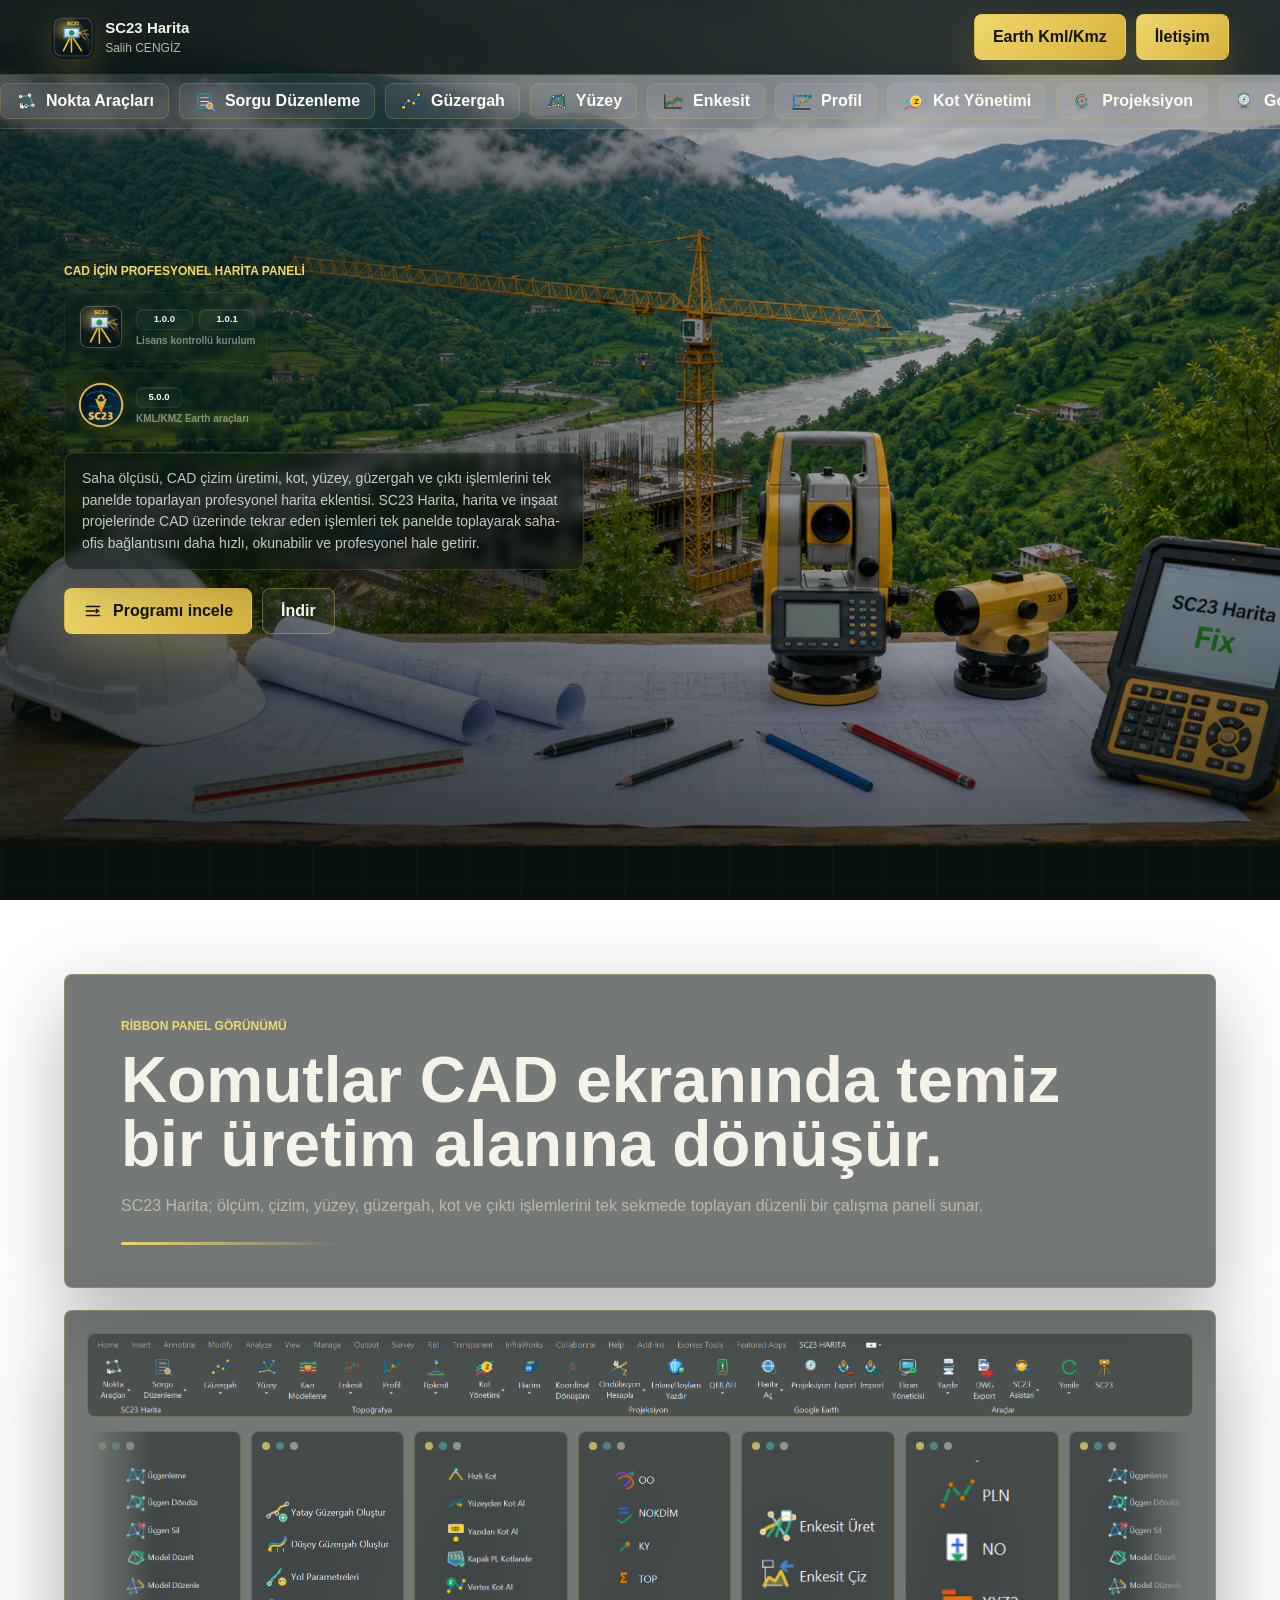
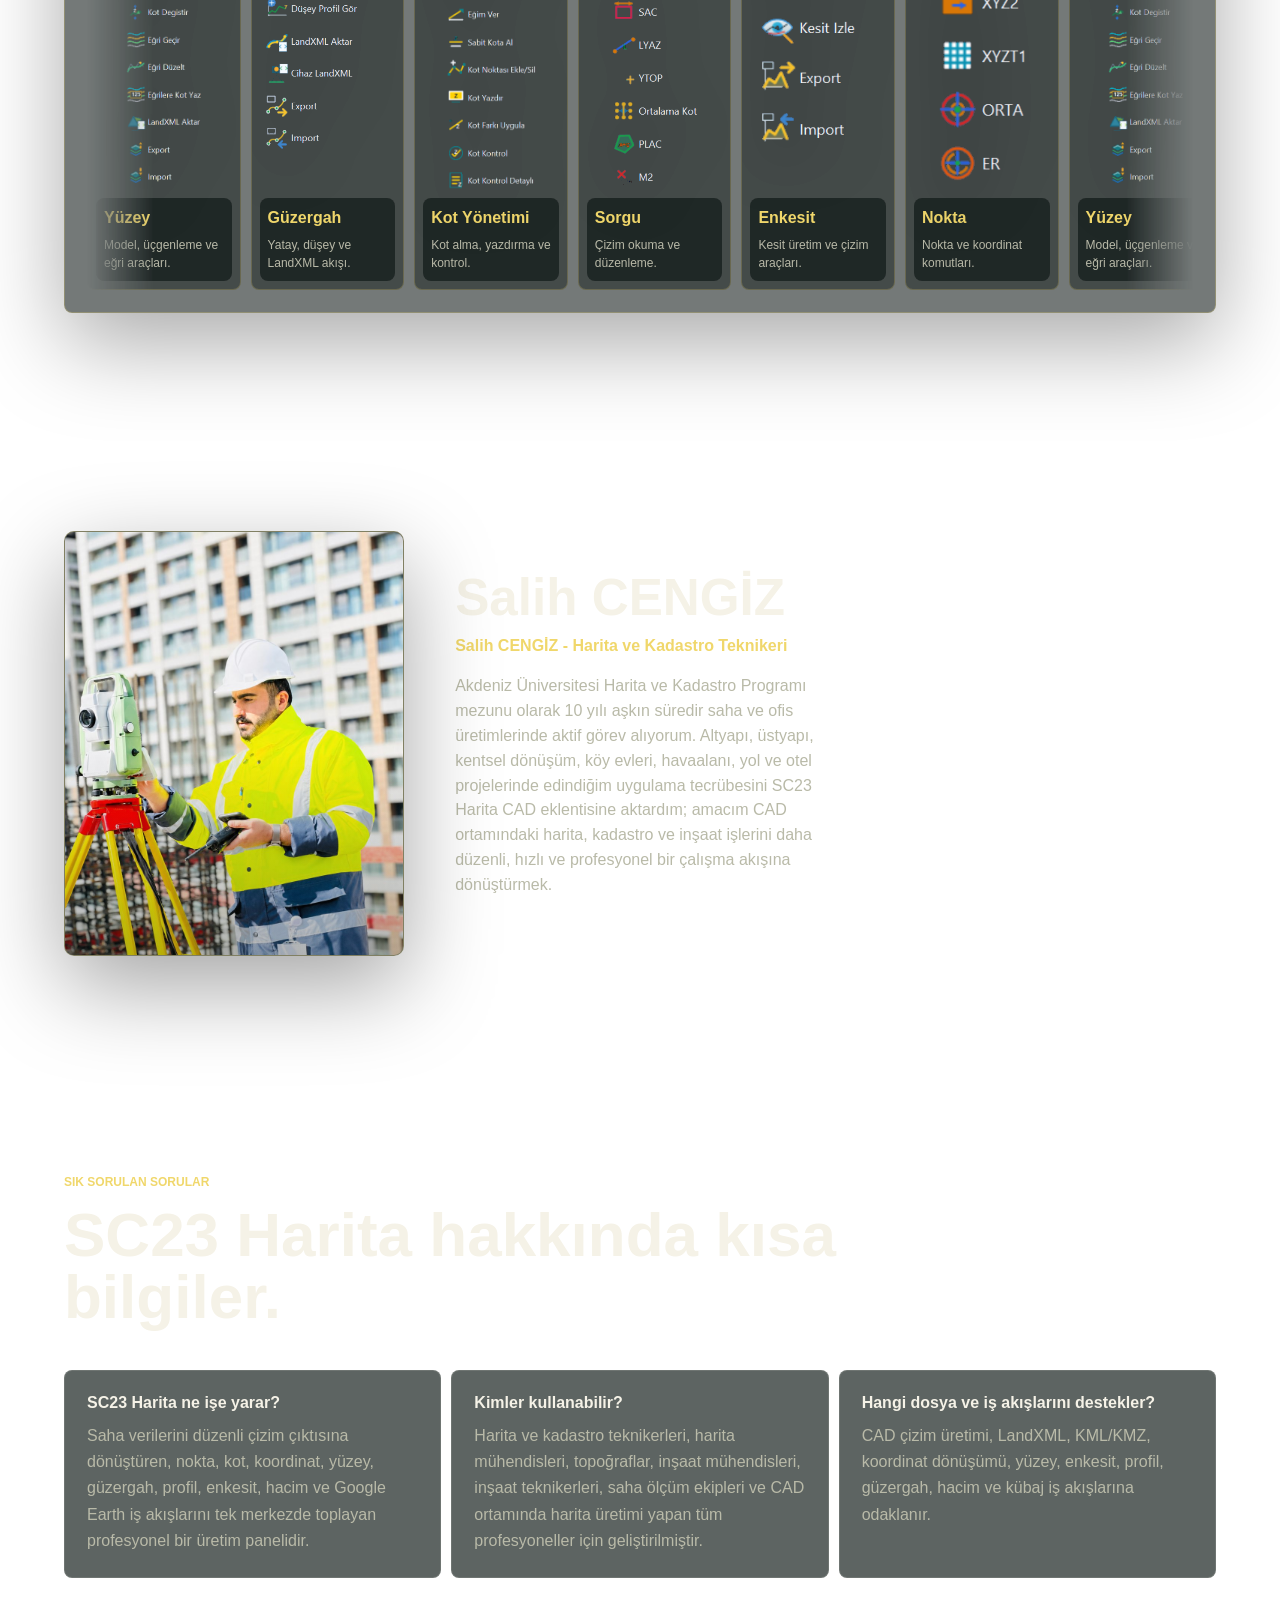
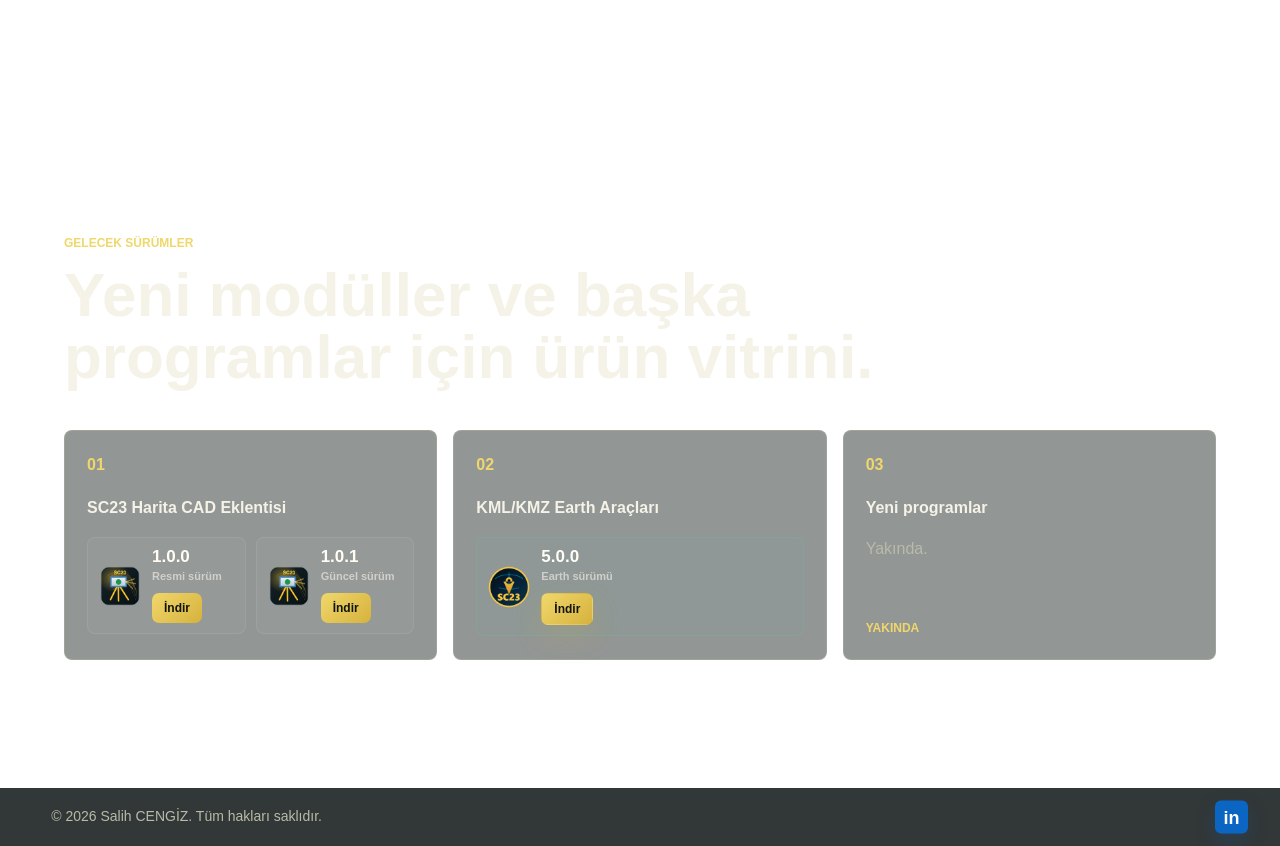
==== index.html @ f149121d "Add files via upload" ====
﻿<!doctype html>
<html lang="tr">
  <head>
    <meta charset="utf-8">
    <meta name="viewport" content="width=device-width, initial-scale=1">
    <title>SC23 Harita CAD Eklentisi | Salih CENGİZ</title>
    <meta name="description" content="SC23 Harita, Salih CENGİZ tarafından geliştirilen AutoCAD ve CAD harita eklentisidir. Harita, kadastro, topoğrafya, enkesit, yüzey, güzergah, kot, koordinat, hacim ve Google Earth işlemlerini tek ribbon panelde toplar.">
    <meta name="keywords" content="SC23 Harita, Harita SC23, SC23 CAD eklenti, SC23 Harita CAD eklentisi, Salih CENGİZ, Salih Cengiz, Salih, Cengiz, SC23, Harita, CAD, Eklenti, CAD eklenti, harita eklenti, AutoCAD harita eklentisi, AutoCAD eklenti, AutoCAD Lisp, AutoCAD harita programı, CAD harita programı, CAD harita yazılımı, harita programı, harita yazılımı, topoğrafya programı, topoğrafya yazılımı, kadastro programı, inşaat harita programı, saha ölçüm programı, ölçüm programı, koordinat programı, koordinat dönüşümü, nokta atma, nokta yükleme, kot alma, kot yönetimi, yüzey oluşturma, üçgenleme, güzergah çizimi, profil çizimi, enkesit çizimi, hacim hesabı, kübaj hesabı, LandXML, KML, KMZ, Google Earth, Civil 3D, Netcad, ribbon panel, CAD ribbon, Salih Cengiz Harita, Salih CENGİZ SC23, sc23harita, sc23harita.com, harita kadastro">
    <meta name="author" content="Salih CENGİZ">
    <meta name="robots" content="index, follow, max-image-preview:large">
    <link rel="canonical" href="https://sc23harita.com/">
    <meta property="og:type" content="website">
    <meta property="og:locale" content="tr_TR">
    <meta property="og:title" content="SC23 Harita CAD Eklentisi | Salih CENGİZ">
    <meta property="og:description" content="Salih CENGİZ tarafından geliştirilen SC23 Harita; AutoCAD ve CAD üzerinde harita, kadastro, topoğrafya, enkesit, yüzey, güzergah, kot, koordinat, hacim ve Google Earth işlemleri için ribbon eklentisidir.">
    <meta property="og:url" content="https://sc23harita.com/">
    <meta property="og:image" content="https://sc23harita.com/assets/sc23-whatsapp-preview.jpg?v=20260521-1">
    <meta property="og:image:secure_url" content="https://sc23harita.com/assets/sc23-whatsapp-preview.jpg?v=20260521-1">
    <meta property="og:image:type" content="image/jpeg">
    <meta property="og:image:width" content="1200">
    <meta property="og:image:height" content="630">
    <meta property="og:image:alt" content="SC23 Harita AutoCAD harita ve kadastro eklentisi">
    <meta name="twitter:card" content="summary_large_image">
    <meta name="twitter:title" content="SC23 Harita CAD Eklentisi | Salih CENGİZ">
    <meta name="twitter:description" content="SC23 Harita; Salih CENGİZ tarafından geliştirilen AutoCAD ve CAD harita eklentisidir. Harita, kadastro, topoğrafya, enkesit, yüzey ve Google Earth iş akışlarını tek panelde toplar.">
    <meta name="twitter:image" content="https://sc23harita.com/assets/sc23-whatsapp-preview.jpg?v=20260521-1">
    <meta name="theme-color" content="#d6b23d">
    <meta name="apple-mobile-web-app-title" content="SC23 Harita">
    <meta name="application-name" content="SC23 Harita">
    <meta name="apple-mobile-web-app-capable" content="yes">
    <meta name="apple-mobile-web-app-status-bar-style" content="black-translucent">
    <link rel="icon" href="assets/favicon.ico?v=20260520-2">
    <link rel="icon" type="image/png" sizes="192x192" href="assets/icon-192.png?v=20260520-2">
    <link rel="apple-touch-icon" sizes="180x180" href="assets/apple-touch-icon.png?v=20260520-2">
    <script>
      (() => {
        const icon192 = "assets/icon-192.png?v=20260520-2";
        const icon512 = "assets/icon-512.png?v=20260520-2";
        const manifest = {
          name: "SC23 Harita | Salih CENGİZ",
          short_name: "SC23 Harita",
          description: "SC23 Harita CAD eklentisi resmi tanitim sitesi.",
          start_url: "./",
          scope: "./",
          display: "standalone",
          background_color: "#071110",
          theme_color: "#d6b23d",
          icons: [
            { src: icon192, sizes: "192x192", type: "image/png", purpose: "any maskable" },
            { src: icon512, sizes: "512x512", type: "image/png", purpose: "any maskable" }
          ]
        };
        const link = document.createElement("link");
        link.rel = "manifest";
        link.href = URL.createObjectURL(new Blob([JSON.stringify(manifest)], { type: "application/manifest+json" }));
        document.head.appendChild(link);
      })();
    </script>
    <script type="application/ld+json">
      {
        "@context": "https://schema.org",
        "@type": "WebSite",
        "name": "SC23 Harita",
        "alternateName": ["Harita SC23", "SC23 CAD Eklenti", "SC23 Harita CAD Eklentisi", "Salih CENGİZ Harita", "Salih", "Cengiz", "SC23", "Harita", "CAD", "Eklenti", "CAD Eklenti"],
        "url": "https://sc23harita.com/",
        "inLanguage": "tr-TR",
        "publisher": {
          "@type": "Person",
          "name": "Salih CENGİZ",
          "url": "https://sc23harita.com/#salih",
          "sameAs": "http://www.linkedin.com/in/salih-cengiz-762316198"
        },
        "about": "AutoCAD ve CAD için harita, kadastro, topoğrafya, inşaat ölçüm, nokta, kot, yüzey, güzergah, profil, enkesit, hacim, kübaj, LandXML, KML, KMZ ve Google Earth iş akışlarına odaklanan SC23 Harita CAD eklentisi.",
        "image": [
          {
            "@type": "ImageObject",
            "url": "https://sc23harita.com/assets/hero-mountain-sc23-clean.png",
            "name": "SC23 Harita CAD eklentisi hero görseli",
            "caption": "SC23 Harita, AutoCAD ve CAD için harita, topoğrafya ve saha ölçüm eklentisi.",
            "keywords": "SC23 Harita, Harita SC23, SC23 CAD eklenti, SC23 Harita CAD eklentisi, Salih CENGİZ, Salih Cengiz, Salih, Cengiz, SC23, Harita, CAD, Eklenti, CAD eklenti, AutoCAD harita eklentisi, AutoCAD eklenti, AutoCAD Lisp, harita programı, CAD harita programı, CAD harita yazılımı, topoğrafya yazılımı, kadastro programı, saha ölçüm programı, harita kadastro, nokta yükleme, kot yönetimi, yüzey oluşturma, güzergah çizimi, profil çizimi, enkesit çizimi, hacim hesabı, kübaj hesabı, LandXML, KML, KMZ, Google Earth, Civil 3D, Netcad, SC23 Harita geliştiricisi, Harita ve Kadastro Teknikeri, Salih Cengiz Harita, Salih CENGİZ SC23, sc23harita.com"
          },
          {
            "@type": "ImageObject",
            "url": "https://sc23harita.com/assets/profile-slide-1.jpg",
            "name": "Salih CENGİZ Harita ve Kadastro Teknikeri",
            "caption": "Salih CENGİZ, SC23 Harita CAD eklentisinin geliştiricisi.",
            "keywords": "SC23 Harita, Harita SC23, SC23 CAD eklenti, SC23 Harita CAD eklentisi, Salih CENGİZ, Salih Cengiz, Salih, Cengiz, SC23, Harita, CAD, Eklenti, CAD eklenti, AutoCAD harita eklentisi, AutoCAD eklenti, AutoCAD Lisp, harita programı, CAD harita programı, CAD harita yazılımı, topoğrafya yazılımı, kadastro programı, saha ölçüm programı, harita kadastro, nokta yükleme, kot yönetimi, yüzey oluşturma, güzergah çizimi, profil çizimi, enkesit çizimi, hacim hesabı, kübaj hesabı, LandXML, KML, KMZ, Google Earth, Civil 3D, Netcad, SC23 Harita geliştiricisi, Harita ve Kadastro Teknikeri, Salih Cengiz Harita, Salih CENGİZ SC23, sc23harita.com"
          },
          {
            "@type": "ImageObject",
            "url": "https://sc23harita.com/assets/sc23-whatsapp-preview.jpg",
            "name": "SC23 Harita sosyal medya paylaşım görseli",
            "caption": "SC23 Harita CAD eklentisi resmi tanıtım ve paylaşım görseli.",
            "keywords": "SC23 Harita, Harita SC23, SC23 CAD eklenti, SC23 Harita CAD eklentisi, Salih CENGİZ, Salih Cengiz, Salih, Cengiz, SC23, Harita, CAD, Eklenti, CAD eklenti, AutoCAD harita eklentisi, AutoCAD eklenti, AutoCAD Lisp, harita programı, CAD harita programı, CAD harita yazılımı, topoğrafya yazılımı, kadastro programı, saha ölçüm programı, harita kadastro, nokta yükleme, kot yönetimi, yüzey oluşturma, güzergah çizimi, profil çizimi, enkesit çizimi, hacim hesabı, kübaj hesabı, LandXML, KML, KMZ, Google Earth, Civil 3D, Netcad, SC23 Harita geliştiricisi, Harita ve Kadastro Teknikeri, Salih Cengiz Harita, Salih CENGİZ SC23, sc23harita.com"
          }
        ]
      }
    </script>
    <script type="application/ld+json">
      {
        "@context": "https://schema.org",
        "@type": "SoftwareApplication",
        "name": "SC23 Harita",
        "alternateName": ["SC23 Harita CAD Eklentisi", "Harita SC23", "SC23 CAD Eklenti", "AutoCAD Harita Eklentisi", "Salih CENGİZ Harita", "Salih", "Cengiz", "SC23", "Harita", "CAD", "Eklenti", "CAD Eklenti"],
        "applicationCategory": "EngineeringApplication",
        "applicationSubCategory": "CAD harita ve kadastro eklentisi",
        "operatingSystem": "Windows",
        "url": "https://sc23harita.com/",
        "downloadUrl": "https://llarwagbefhnrpnmrvfu.supabase.co/storage/v1/object/public/sc23-downloads/SC23_Harita_1.0.1.rar?download=SC23_Harita_1.0.1.rar",
        "softwareVersion": "1.0.1",
        "inLanguage": "tr-TR",
        "publisher": {
          "@type": "Person",
          "name": "Salih CENGİZ"
        },
        "author": {
          "@type": "Person",
          "name": "Salih CENGİZ",
          "jobTitle": "Harita ve Kadastro Teknikeri",
          "email": "Salihcengiz23@yandex.com",
          "url": "https://sc23harita.com/#salih",
          "image": "https://sc23harita.com/assets/profile-slide-1.jpg?v=20260521-profile",
          "sameAs": [
            "http://www.linkedin.com/in/salih-cengiz-762316198"
          ]
        },
        "offers": {
          "@type": "Offer",
          "availability": "https://schema.org/InStock",
          "url": "https://sc23harita.com/"
        },
        "description": "SC23 Harita, Salih CENGİZ tarafından geliştirilen AutoCAD ve CAD harita eklentisidir. Harita, kadastro, topoğrafya, enkesit, yüzey, güzergah, kot, koordinat, hacim, kübaj ve Google Earth işlemleri için Windows ribbon paneli sunar.",
        "featureList": [
          "Nokta ve koordinat araçları",
          "Kot yönetimi ve yüzeyden kot alma",
          "Yüzey oluşturma ve üçgenleme",
          "Güzergah, profil ve enkesit işlemleri",
          "Hacim ve kübaj hesaplama",
          "Google Earth KML/KMZ import ve export"
        ],
        "keywords": "SC23 Harita, Harita SC23, SC23 CAD eklenti, SC23 Harita CAD eklentisi, Salih CENGİZ, Salih Cengiz, Salih, Cengiz, SC23, Harita, CAD, Eklenti, CAD eklenti, AutoCAD harita eklentisi, AutoCAD eklenti, AutoCAD Lisp, harita programı, CAD harita programı, CAD harita yazılımı, topoğrafya yazılımı, kadastro programı, saha ölçüm programı, harita kadastro, nokta yükleme, kot yönetimi, yüzey oluşturma, güzergah çizimi, profil çizimi, enkesit çizimi, hacim hesabı, kübaj hesabı, LandXML, KML, KMZ, Google Earth, Civil 3D, Netcad, SC23 Harita geliştiricisi, Harita ve Kadastro Teknikeri, Salih Cengiz Harita, Salih CENGİZ SC23, sc23harita.com"
      }
    </script>
    <script type="application/ld+json">
      {
        "@context": "https://schema.org",
        "@type": "Person",
        "name": "Salih CENGİZ",
        "alternateName": ["Salih Cengiz", "Salih CENGİZ Harita", "Salih", "Cengiz", "Salih SC23", "Cengiz Harita"],
        "jobTitle": "Harita ve Kadastro Teknikeri",
        "url": "https://sc23harita.com/#salih",
        "image": "https://sc23harita.com/assets/profile-slide-1.jpg?v=20260521-profile",
        "email": "Salihcengiz23@yandex.com",
        "knowsAbout": ["Salih", "Cengiz", "SC23", "Harita", "CAD", "Eklenti", "CAD eklenti", "AutoCAD eklenti", "AutoCAD Lisp", "Harita ve Kadastro", "AutoCAD", "CAD harita üretimi", "Topoğrafya", "Kadastro", "İnşaat harita", "Saha ölçüm", "Nokta atma", "Nokta yükleme", "Kot alma", "Kot yönetimi", "Koordinat dönüşümü", "Yüzey oluşturma", "Üçgenleme", "Güzergah çizimi", "Profil çizimi", "Enkesit çizimi", "Hacim hesabı", "Kübaj hesabı", "LandXML", "KML", "KMZ", "Google Earth", "Civil 3D", "Netcad", "Ribbon panel"],
        "worksFor": {
          "@type": "Organization",
          "name": "SC23 Harita",
          "url": "https://sc23harita.com/"
        },
        "sameAs": [
          "http://www.linkedin.com/in/salih-cengiz-762316198"
        ]
      }
    </script>
    <script type="application/ld+json">
      {
        "@context": "https://schema.org",
        "@type": "FAQPage",
        "mainEntity": [
          {
            "@type": "Question",
            "name": "SC23 Harita ne işe yarar?",
            "acceptedAnswer": {
              "@type": "Answer",
              "text": "SC23 Harita; saha verilerini düzenli çizim çıktısına dönüştüren, nokta, kot, koordinat, yüzey, güzergah, profil, enkesit, hacim ve Google Earth iş akışlarını tek merkezde toplayan profesyonel bir üretim panelidir."
            }
          },
          {
            "@type": "Question",
            "name": "SC23 Harita kimler için uygundur?",
            "acceptedAnswer": {
              "@type": "Answer",
              "text": "Harita ve kadastro teknikerleri, harita mühendisleri, topoğraflar, inşaat mühendisleri, inşaat teknikerleri, saha ölçüm ekipleri ve CAD ortamında harita üretimi yapan tüm profesyoneller için geliştirilmiştir."
            }
          },
          {
            "@type": "Question",
            "name": "SC23 Harita hangi işlemleri destekler?",
            "acceptedAnswer": {
              "@type": "Answer",
              "text": "Nokta araçları, kot yönetimi, yüzey oluşturma, üçgenleme, güzergah, profil, enkesit, hacim, kübaj, koordinat dönüşümü ve Google Earth KML/KMZ import-export iş akışlarını destekler."
            }
          }
        ]
      }
    </script>
    <link rel="stylesheet" href="styles.css">
  </head>
  <body>
    <header class="site-header" aria-label="Ana gezinme">
      <a class="brand" href="#anasayfa" aria-label="SC23 Harita anasayfa">
        <img src="assets/sc23-icon.png" alt="SC23 Harita logosu - Salih CENGİZ SC23 CAD eklenti" title="SC23 Harita logosu - Salih CENGİZ">
        <span>
          <strong>SC23 Harita</strong>
          <small>Salih CENGİZ</small>
        </span>
      </a>
      <nav class="nav-actions" aria-label="Hızlı bağlantılar">
        <a class="nav-action" href="https://www.google.com/maps/d/edit?mid=1uUrxIA5HSea8VkD-RVaClRV453t70ls&usp=sharing" target="_blank" rel="noopener noreferrer">Earth Kml/Kmz</a>
        <a class="nav-action" href="mailto:Salihcengiz23@yandex.com">İletişim</a>
      </nav>
    </header>

    <main id="anasayfa">
      <section class="ticker-section" aria-label="SC23 komutlari">
        <div class="ticker-track">
          <div class="ticker-row" data-ticker>
            <span><img src="assets/icons/SC23_POINT_TOOLS.png" alt="">Nokta Araçları</span>
            <span><img src="assets/icons/SC23_QUERY_EDIT.png" alt="">Sorgu Düzenleme</span>
            <span><img src="assets/icons/TOPOGRAFYA_GUZERGAH_CLEAN.png" alt="">Güzergah</span>
            <span><img src="assets/icons/TOPOGRAFYA_YUZEY_CLEAN.png" alt="">Yüzey</span>
            <span><img src="assets/icons/TOPOGRAFYA_ENKESIT_CLEAN.png" alt="">Enkesit</span>
            <span><img src="assets/icons/TOPOGRAFYA_PROFIL.png" alt="">Profil</span>
            <span><img src="assets/icons/TOPOGRAFYA_KOT_YONETIMI.png" alt="">Kot Yönetimi</span>
            <span><img src="assets/icons/DONUSUM.png" alt="">Projeksiyon</span>
            <span><img src="assets/icons/GLOBE.png" alt="">Google Earth</span>
            <span><img src="assets/icons/SCREEN_MANAGER.png" alt="">Araçlar</span>
          </div>
        </div>
      </section>

      <section class="hero-section hero-premium-stage" aria-labelledby="hero-title">
        <figure class="hero-photo hero-profile-gallery hero-background-gallery" aria-label="SC23 Harita dağ ve şantiye hero görseli">
          <img class="hero-slide active" src="assets/hero-mountain-sc23-clean.png?v=20260521-clean" alt="SC23 Harita CAD eklentisi hero görseli - Harita SC23, CAD eklenti, AutoCAD harita eklentisi, topoğrafya, saha ölçüm, Google Earth" title="SC23 Harita CAD eklentisi - Harita SC23 CAD eklenti">
        </figure>

        <div class="hero-content hero-immersive-content">
          <div class="hero-copy hero-premium-copy hero-brand-block">
            <p class="eyebrow">CAD için profesyonel harita paneli</p>
            <div class="hero-product-window-stack" id="hero-title">
              <div class="hero-title-stack hero-product-card">
                <img src="assets/sc23-icon.png" alt="SC23 Harita uygulama ikonu - Salih CENGİZ CAD eklenti" title="SC23 Harita uygulama ikonu">
                <div class="hero-product-copy">
                  <h1>SC23 Harita</h1>
                  <span class="release-pill">1.0.0</span>
                  <span class="release-pill">1.0.1</span>
                  <small>Lisans kontrollü kurulum</small>
                </div>
              </div>
              <div class="hero-title-stack hero-product-card hero-earth-card">
                <img src="assets/sc23-earth-icon.ico?v=20260623-1" alt="SC23 Harita Earth uygulama ikonu" title="SC23 Harita Earth uygulama ikonu">
                <div class="hero-product-copy">
                  <h1>SC23 Harita Earth</h1>
                  <span class="release-pill">5.0.0</span>
                  <small>KML/KMZ Earth araçları</small>
                </div>
              </div>
            </div>
            <p class="lead">
              Saha ölçüsü, CAD çizim üretimi, kot, yüzey, güzergah ve çıktı işlemlerini tek panelde toparlayan profesyonel harita eklentisi. SC23 Harita, harita ve inşaat projelerinde CAD üzerinde tekrar eden işlemleri tek panelde toplayarak saha-ofis bağlantısını daha hızlı, okunabilir ve profesyonel hale getirir.
            </p>
            <div class="hero-actions">
              <a class="primary-button" href="#komutlar">
                <span class="button-icon" aria-hidden="true">
                  <svg viewBox="0 0 24 24"><path d="M4 6.5h16M4 12h10M4 17.5h16"/><path d="m16 10 3 2-3 2z"/></svg>
                </span>
                Programı incele
              </a>
              <a class="secondary-button" href="#surumler">İndir</a>
            </div>
          </div>
        </div>
      </section>

      <section id="komutlar" class="section menu-preview-section" aria-label="SC23 Harita menü görüntüleri">
        <div class="menu-showcase-shell">
          <div class="menu-showcase-copy glass-copy-panel">
            <p class="eyebrow">Ribbon panel görünümü</p>
            <h2>Komutlar CAD ekranında temiz bir üretim alanına dönüşür.</h2>
            <p>SC23 Harita; ölçüm, çizim, yüzey, güzergah, kot ve çıktı işlemlerini tek sekmede toplayan düzenli bir çalışma paneli sunar.</p>
          </div>

          <div class="menu-glass-stage">
                      <figure class="menu-ribbon-frame">
            <img src="assets/sc23-ust-ribbon-205759-cutout.png?v=20260521-cutout" alt="SC23 Harita CAD ribbon paneli - AutoCAD eklenti, harita programı, topoğrafya yazılımı" title="SC23 Harita CAD ribbon paneli" loading="lazy">
          </figure>
<div class="menu-glass-marquee" aria-label="SC23 Harita açılır menü yakın planları">
              <div class="menu-glass-track">
<article class="menu-glass-card hero-card">
                <div class="menu-window-bar"><span></span><span></span><span></span></div>
                <img src="assets/sc23-menu-surface-cutout.png?v=20260521-1" alt="Yüzey menüsü" loading="lazy">
                <div class="menu-card-copy"><strong>Yüzey</strong><span>Model, üçgenleme ve eğri araçları.</span></div>
              </article>
<article class="menu-glass-card">
                <div class="menu-window-bar"><span></span><span></span><span></span></div>
                <img src="assets/sc23-menu-alignment-cutout.png?v=20260521-1" alt="Güzergah menüsü" loading="lazy">
                <div class="menu-card-copy"><strong>Güzergah</strong><span>Yatay, düşey ve LandXML akışı.</span></div>
              </article>
<article class="menu-glass-card">
                <div class="menu-window-bar"><span></span><span></span><span></span></div>
                <img src="assets/sc23-menu-kot-cutout.png?v=20260521-1" alt="Kot yönetimi menüsü" loading="lazy">
                <div class="menu-card-copy"><strong>Kot Yönetimi</strong><span>Kot alma, yazdırma ve kontrol.</span></div>
              </article>
<article class="menu-glass-card slim-card">
                <div class="menu-window-bar"><span></span><span></span><span></span></div>
                <img src="assets/sc23-menu-query-cutout.png?v=20260521-1" alt="Sorgu düzenleme menüsü" loading="lazy">
                <div class="menu-card-copy"><strong>Sorgu</strong><span>Çizim okuma ve düzenleme.</span></div>
              </article>
<article class="menu-glass-card slim-card">
                <div class="menu-window-bar"><span></span><span></span><span></span></div>
                <img src="assets/sc23-menu-section-cutout.png?v=20260521-1" alt="Enkesit menüsü" loading="lazy">
                <div class="menu-card-copy"><strong>Enkesit</strong><span>Kesit üretim ve çizim araçları.</span></div>
              </article>
<article class="menu-glass-card slim-card">
                <div class="menu-window-bar"><span></span><span></span><span></span></div>
                <img src="assets/sc23-menu-point-cutout.png?v=20260521-1" alt="Nokta araçları menüsü" loading="lazy">
                <div class="menu-card-copy"><strong>Nokta</strong><span>Nokta ve koordinat komutları.</span></div>
              </article>
<article class="menu-glass-card hero-card">
                <div class="menu-window-bar"><span></span><span></span><span></span></div>
                <img src="assets/sc23-menu-surface-cutout.png?v=20260521-1" alt="Yüzey menüsü" loading="lazy">
                <div class="menu-card-copy"><strong>Yüzey</strong><span>Model, üçgenleme ve eğri araçları.</span></div>
              </article>
<article class="menu-glass-card">
                <div class="menu-window-bar"><span></span><span></span><span></span></div>
                <img src="assets/sc23-menu-alignment-cutout.png?v=20260521-1" alt="Güzergah menüsü" loading="lazy">
                <div class="menu-card-copy"><strong>Güzergah</strong><span>Yatay, düşey ve LandXML akışı.</span></div>
              </article>
<article class="menu-glass-card">
                <div class="menu-window-bar"><span></span><span></span><span></span></div>
                <img src="assets/sc23-menu-kot-cutout.png?v=20260521-1" alt="Kot yönetimi menüsü" loading="lazy">
                <div class="menu-card-copy"><strong>Kot Yönetimi</strong><span>Kot alma, yazdırma ve kontrol.</span></div>
              </article>
<article class="menu-glass-card slim-card">
                <div class="menu-window-bar"><span></span><span></span><span></span></div>
                <img src="assets/sc23-menu-query-cutout.png?v=20260521-1" alt="Sorgu düzenleme menüsü" loading="lazy">
                <div class="menu-card-copy"><strong>Sorgu</strong><span>Çizim okuma ve düzenleme.</span></div>
              </article>
<article class="menu-glass-card slim-card">
                <div class="menu-window-bar"><span></span><span></span><span></span></div>
                <img src="assets/sc23-menu-section-cutout.png?v=20260521-1" alt="Enkesit menüsü" loading="lazy">
                <div class="menu-card-copy"><strong>Enkesit</strong><span>Kesit üretim ve çizim araçları.</span></div>
              </article>
<article class="menu-glass-card slim-card">
                <div class="menu-window-bar"><span></span><span></span><span></span></div>
                <img src="assets/sc23-menu-point-cutout.png?v=20260521-1" alt="Nokta araçları menüsü" loading="lazy">
                <div class="menu-card-copy"><strong>Nokta</strong><span>Nokta ve koordinat komutları.</span></div>
              </article>
              </div>
            </div>
          </div>
        </div>
      </section>
      <section id="salih" class="section profile-section profile-return-section">
        <figure class="profile-photo-window" aria-label="Salih CENGİZ saha ve profil fotoğrafları">
          <img class="profile-slide active" src="assets/profile-slide-1.jpg?v=20260521-profile" alt="Salih CENGİZ Harita ve Kadastro Teknikeri - SC23 Harita geliştiricisi" title="Salih CENGİZ - SC23 Harita geliştiricisi">
          <img class="profile-slide" src="assets/profile-slide-2.jpeg?v=20260521-profile" alt="Salih CENGİZ inşaat sahasında harita, kadastro, topoğrafya ve saha ölçüm çalışması" title="Salih CENGİZ harita kadastro saha ölçümü">
        </figure>
        <div class="profile-copy">
          <h2><a href="salih-cengiz.html">Salih CENGİZ</a></h2>
          <p class="profile-title">Salih CENGİZ - Harita ve Kadastro Teknikeri</p>
          <p>
            Akdeniz Üniversitesi Harita ve Kadastro Programı mezunu olarak 10 yılı aşkın süredir saha ve ofis üretimlerinde aktif görev alıyorum. Altyapı, üstyapı, kentsel dönüşüm, köy evleri, havaalanı, yol ve otel projelerinde edindiğim uygulama tecrübesini SC23 Harita CAD eklentisine aktardım; amacım CAD ortamındaki harita, kadastro ve inşaat işlerini daha düzenli, hızlı ve profesyonel bir çalışma akışına dönüştürmek.
          </p>
        </div>
        <div class="profile-stats" aria-label="Özet bilgiler">
          <div><strong>SC23</strong><span>Harita yazılım markası</span></div>
          <div><strong>1.0.0</strong><span>Resmi sürüm</span></div>
          <div><strong>CAD</strong><span>Ribbon panel uyumu</span></div>
        </div>
      </section>

      <section class="section faq-section" aria-label="SC23 Harita sık sorulan sorular">
        <div class="section-heading compact">
          <p class="eyebrow">Sık sorulan sorular</p>
          <h2>SC23 Harita hakkında kısa bilgiler.</h2>
        </div>
        <div class="faq-grid">
          <article>
            <h3>SC23 Harita ne işe yarar?</h3>
            <p>Saha verilerini düzenli çizim çıktısına dönüştüren, nokta, kot, koordinat, yüzey, güzergah, profil, enkesit, hacim ve Google Earth iş akışlarını tek merkezde toplayan profesyonel bir üretim panelidir.</p>
          </article>
          <article>
            <h3>Kimler kullanabilir?</h3>
            <p>Harita ve kadastro teknikerleri, harita mühendisleri, topoğraflar, inşaat mühendisleri, inşaat teknikerleri, saha ölçüm ekipleri ve CAD ortamında harita üretimi yapan tüm profesyoneller için geliştirilmiştir.</p>
          </article>
          <article>
            <h3>Hangi dosya ve iş akışlarını destekler?</h3>
            <p>CAD çizim üretimi, LandXML, KML/KMZ, koordinat dönüşümü, yüzey, enkesit, profil, güzergah, hacim ve kübaj iş akışlarına odaklanır.</p>
          </article>
        </div>
      </section>
<section id="surumler" class="section roadmap-section">
        <div class="section-heading compact">
          <p class="eyebrow">Gelecek sürümler</p>
          <h2>Yeni modüller ve başka programlar için ürün vitrini.</h2>
        </div>
        <div class="roadmap">
          <article class="roadmap-card release-card active">
            <span class="roadmap-index">01</span>
            <strong>SC23 Harita CAD Eklentisi</strong>
            <div class="release-options two-up">
              <div class="release-option">
                <img src="assets/sc23-icon.png" alt="SC23 Harita 1.0.0 ikonu">
                <div>
                  <b>1.0.0</b>
                  <small>Resmi sürüm</small>
                  <a class="release-download" href="https://llarwagbefhnrpnmrvfu.supabase.co/storage/v1/object/public/sc23-downloads/SC23_Harita_1.0.0.rar?download=SC23_Harita_1.0.0.rar">İndir</a>
                </div>
              </div>
              <div class="release-option">
                <img src="assets/sc23-icon.png" alt="SC23 Harita 1.0.1 ikonu">
                <div>
                  <b>1.0.1</b>
                  <small>Güncel sürüm</small>
                  <a class="release-download" href="https://llarwagbefhnrpnmrvfu.supabase.co/storage/v1/object/public/sc23-downloads/SC23_Harita_1.0.1.rar?download=SC23_Harita_1.0.1.rar">İndir</a>
                </div>
              </div>
            </div>
          </article>
          <article class="roadmap-card release-card active earth-release-card">
            <span class="roadmap-index">02</span>
            <strong>KML/KMZ Earth Araçları</strong>
            <div class="release-options">
              <div class="release-option">
                <img src="assets/sc23-earth-icon.ico?v=20260623-1" alt="SC23 Harita Earth 5.0.0 ikonu">
                <div>
                  <b>5.0.0</b>
                  <small>Earth sürümü</small>
                  <a class="release-download" href="https://drive.google.com/file/d/1p7T5omyX6xkFho8-bq8R9VkIPQ9kzb7N/view?usp=sharing" target="_blank" rel="noopener noreferrer">İndir</a>
                </div>
              </div>
            </div>
          </article>
          <div class="roadmap-card upcoming-card"><span class="roadmap-index">03</span><strong>Yeni programlar</strong><p>Yakında.</p><em>Yakında</em></div>
        </div>      </section>

    </main>

    <footer class="site-footer">
      <span>© 2026 Salih CENGİZ. Tüm hakları saklıdır.</span>
      <a class="footer-linkedin" href="http://www.linkedin.com/in/salih-cengiz-762316198" target="_blank" rel="noopener noreferrer" aria-label="SC23 Harita LinkedIn profili - Salih CENGİZ" title="SC23 Harita LinkedIn profili - Salih CENGİZ">
        <span class="linkedin-mark" aria-hidden="true">in</span>
        <span class="sr-only">SC23 Harita LinkedIn profili - Salih CENGİZ</span>
      </a>
    </footer>

    <script src="script.js"></script>
    <script defer src="https://static.cloudflareinsights.com/beacon.min.js" data-cf-beacon='{"token":"6543356c17434ef98e47115e965a4972"}'></script>
  </body>
</html>
---- styles.css ----
:root {
  --ink: #071110;
  --panel: #101b18;
  --panel-2: #16231f;
  --line: rgba(231, 219, 172, 0.18);
  --text: #f5f2e7;
  --muted: #b9baa8;
  --gold: #d6b23d;
  --gold-2: #f0d76b;
  --moss: #6d7c43;
  --steel: #6fa6ad;
  --rust: #bc7049;
  --white: #fffdf4;
  --shadow: 0 28px 80px rgba(0, 0, 0, 0.36);
}

* {
  box-sizing: border-box;
}

html {
  scroll-behavior: smooth;
}

body {
  margin: 0;
  background:
    linear-gradient(rgba(7, 17, 16, 0.82), rgba(7, 17, 16, 0.9)),
    url("assets/hero-mountain-sc23-clean.png") center / cover fixed;
  color: var(--text);
  font-family: Arial, Helvetica, sans-serif;
  line-height: 1.55;
}

img,
svg {
  display: block;
}

a {
  color: inherit;
  text-decoration: none;
}

button {
  font: inherit;
}

.site-header {
  position: fixed;
  z-index: 30;
  top: 0;
  left: 0;
  right: 0;
  display: flex;
  align-items: center;
  justify-content: space-between;
  gap: 18px;
  padding: 14px clamp(18px, 4vw, 54px);
  background: rgba(7, 17, 16, 0.78);
  border-bottom: 1px solid var(--line);
  backdrop-filter: blur(18px);
}

.brand {
  display: flex;
  align-items: center;
  gap: 10px;
  min-width: max-content;
}

.brand img {
  width: 44px;
  height: 44px;
  border-radius: 12px;
  box-shadow: 0 12px 34px rgba(214, 178, 61, 0.25);
}

.brand strong,
.brand small {
  display: block;
}

.brand strong {
  font-size: 15px;
  letter-spacing: 0;
}

.brand small {
  color: var(--muted);
  font-size: 12px;
}

.nav-actions {
  display: flex;
  align-items: center;
  justify-content: flex-end;
  gap: 10px;
  flex-wrap: wrap;
}

.nav-links {
  display: flex;
  align-items: center;
  justify-content: center;
  gap: clamp(14px, 2.6vw, 34px);
  color: rgba(245, 242, 231, 0.82);
  font-size: 12px;
}

.nav-links a {
  padding: 8px 0;
  border-bottom: 1px solid transparent;
}

.nav-links a:hover {
  color: var(--white);
  border-color: var(--gold);
}

.header-contact {
  position: relative;
}

.contact-toggle {
  cursor: pointer;
}

.contact-popover {
  position: absolute;
  top: calc(100% + 12px);
  right: 0;
  width: min(320px, calc(100vw - 32px));
  padding: 16px;
  border: 1px solid rgba(240, 215, 107, 0.24);
  border-radius: 8px;
  background: rgba(10, 21, 18, 0.88);
  box-shadow: var(--shadow);
  backdrop-filter: blur(18px);
}

.contact-popover strong,
.contact-popover a {
  display: block;
}

.contact-popover strong {
  margin-bottom: 10px;
  color: var(--gold-2);
}

.contact-popover a {
  padding: 8px;
  border: 1px solid rgba(245, 242, 231, 0.12);
  border-radius: 7px;
  color: var(--white);
  background: rgba(255, 255, 255, 0.06);
  font-weight: 700;
  overflow-wrap: anywhere;
}

.nav-action,
.primary-button,
.secondary-button {
  display: inline-flex;
  align-items: center;
  justify-content: center;
  gap: 10px;
  min-height: 46px;
  padding: 0 18px;
  border: 1px solid transparent;
  border-radius: 8px;
  font-weight: 700;
  white-space: nowrap;
}

.nav-action,
.primary-button {
  color: #11150f;
  background: linear-gradient(135deg, var(--gold-2), var(--gold));
  box-shadow: 0 18px 42px rgba(214, 178, 61, 0.24);
}

.secondary-button {
  color: var(--white);
  background: rgba(255, 255, 255, 0.08);
  border-color: rgba(255, 255, 255, 0.16);
}

.button-icon,
.feature-icon {
  display: inline-grid;
  place-items: center;
  flex: 0 0 auto;
}

.button-icon svg,
.feature-icon svg {
  width: 20px;
  height: 20px;
  fill: none;
  stroke: currentColor;
  stroke-width: 1.8;
  stroke-linecap: round;
  stroke-linejoin: round;
}

.hero-section {
  position: relative;
  min-height: 92vh;
  display: flex;
  align-items: end;
  overflow: hidden;
  padding: 132px clamp(18px, 5vw, 72px) 54px;
}

.hero-media,
.hero-overlay {
  position: absolute;
  inset: 0;
}

.hero-media img {
  width: 100%;
  height: 100%;
  object-fit: cover;
  filter: saturate(1.15) contrast(1.08);
  transform: scale(1.04);
}

.hero-overlay {
  background:
    linear-gradient(90deg, rgba(7, 17, 16, 0.92) 0%, rgba(7, 17, 16, 0.72) 42%, rgba(7, 17, 16, 0.18) 100%),
    linear-gradient(0deg, rgba(7, 17, 16, 1) 0%, rgba(7, 17, 16, 0.08) 42%);
}

.hero-content {
  position: relative;
  z-index: 2;
  width: min(1180px, 100%);
  display: grid;
  grid-template-columns: minmax(0, 1fr) 340px;
  gap: clamp(28px, 6vw, 72px);
  align-items: end;
}

.hero-copy {
  max-width: 980px;
}

.eyebrow {
  margin: 0 0 12px;
  color: var(--gold-2);
  font-size: 12px;
  font-weight: 800;
  letter-spacing: 0;
  text-transform: uppercase;
}

h1,
h2,
h3,
p {
  overflow-wrap: anywhere;
}

h1 {
  margin: 0;
  font-size: clamp(62px, 10vw, 132px);
  line-height: 0.9;
  letter-spacing: 0;
}

h2 {
  margin: 0;
  font-size: clamp(32px, 5vw, 62px);
  line-height: 1;
  letter-spacing: 0;
}

h3 {
  margin: 0;
  font-size: 21px;
  letter-spacing: 0;
}

.lead {
  max-width: 650px;
  margin: 22px 0 0;
  color: rgba(245, 242, 231, 0.84);
  font-size: clamp(18px, 2.2vw, 24px);
}

.hero-actions {
  display: flex;
  flex-wrap: wrap;
  gap: 10px;
  margin-top: 30px;
}

.hero-panel {
  padding: 22px;
  border: 1px solid var(--line);
  border-radius: 8px;
  background: rgba(16, 27, 24, 0.82);
  box-shadow: var(--shadow);
  backdrop-filter: blur(18px);
}

.hero-panel img {
  width: 76px;
  height: 76px;
  margin-bottom: 20px;
  border-radius: 18px;
}

.hero-panel span {
  display: block;
  color: var(--gold-2);
  font-size: 12px;
  font-weight: 800;
  text-transform: uppercase;
}

.hero-panel strong {
  display: block;
  margin-top: 6px;
  font-size: 23px;
  line-height: 1.08;
}

.hero-panel ul {
  display: grid;
  gap: 10px;
  margin: 20px 0 0;
  padding: 0;
  color: var(--muted);
  list-style: none;
}

.hero-panel li {
  display: flex;
  gap: 10px;
  align-items: center;
}

.hero-panel li::before {
  content: "";
  width: 8px;
  height: 8px;
  border-radius: 999px;
  background: var(--gold);
}

.ticker-section {
  position: relative;
  z-index: 5;
  margin-top: -1px;
  background: #0b1513;
  border-block: 1px solid var(--line);
  overflow: hidden;
}

.ticker-track {
  width: 100%;
  overflow: hidden;
}

.ticker-row {
  display: flex;
  width: max-content;
  gap: 10px;
  padding: 14px 0;
  animation: ticker 34s linear infinite;
}

.ticker-row span,
.command-chip {
  display: inline-flex;
  align-items: center;
  gap: 9px;
  min-height: 40px;
  border: 1px solid rgba(214, 178, 61, 0.24);
  border-radius: 8px;
  background: rgba(245, 242, 231, 0.06);
  color: var(--white);
}

.ticker-row span {
  padding: 0 16px;
  font-weight: 800;
}

@keyframes ticker {
  from {
    transform: translateX(0);
  }

  to {
    transform: translateX(-50%);
  }
}

.section {
  padding: clamp(72px, 10vw, 132px) clamp(18px, 5vw, 72px);
}

.section-heading {
  display: grid;
  grid-template-columns: minmax(0, 0.95fr) minmax(280px, 0.65fr);
  gap: clamp(24px, 6vw, 80px);
  align-items: end;
  max-width: 1180px;
  margin: 0 auto 42px;
}

.section-heading.compact {
  display: block;
  max-width: 820px;
  margin-left: 0;
}

.section-heading.feature-title {
  display: block;
  max-width: 1120px;
  margin-bottom: 46px;
  text-align: center;
}

.section-heading.feature-title h2 {
  max-width: 100%;
  margin: 0 auto;
  font-size: clamp(44px, 6.2vw, 86px);
}

.section-heading.feature-title p:not(.eyebrow) {
  max-width: 980px;
  margin: 22px auto 0;
}

.section-heading p:not(.eyebrow) {
  margin: 0;
  color: var(--muted);
  font-size: 16px;
}

.feature-grid {
  display: grid;
  grid-template-columns: repeat(3, minmax(0, 1fr));
  gap: 10px;
  max-width: 1340px;
  margin: 0 auto;
}

.feature-card {
  min-height: 310px;
  padding: 24px;
  border: 1px solid var(--line);
  border-radius: 8px;
  background: linear-gradient(180deg, rgba(255, 255, 255, 0.07), rgba(255, 255, 255, 0.03));
}

.main-button-card {
  min-height: 360px;
  display: flex;
  flex-direction: column;
}

.main-button-card h3 {
  margin-bottom: 10px;
}

.main-button-card p {
  margin-bottom: 0;
}

.panel-label {
  display: inline-flex;
  align-self: flex-start;
  margin-bottom: 16px;
  padding: 5px 9px;
  border: 1px solid rgba(240, 215, 107, 0.22);
  border-radius: 7px;
  color: var(--gold-2);
  background: rgba(240, 215, 107, 0.08);
  font-size: 11px;
  font-weight: 800;
  letter-spacing: 0;
  text-transform: uppercase;
}

.feature-icon {
  width: 48px;
  height: 48px;
  margin-bottom: 32px;
  border-radius: 8px;
  color: var(--gold-2);
  background: rgba(214, 178, 61, 0.12);
}

.feature-card p,
.field-card p,
.roadmap p,
.profile-copy p,
.contact-section p {
  color: var(--muted);
}

.image-icon img {
  width: 34px;
  height: 34px;
  object-fit: contain;
}

.panel-commands {
  display: flex;
  flex-wrap: wrap;
  gap: 7px;
  align-content: flex-start;
  margin-top: auto;
  padding-top: 20px;
}

.panel-commands span {
  display: inline-flex;
  align-items: center;
  gap: 6px;
  min-height: 30px;
  max-width: 100%;
  padding: 6px 9px;
  border: 1px solid rgba(240, 215, 107, 0.24);
  border-radius: 7px;
  background: rgba(7, 17, 16, 0.42);
  color: var(--text);
  font-size: 12px;
  font-weight: 700;
  line-height: 1.18;
  white-space: normal;
}

.panel-commands img {
  width: 18px;
  height: 18px;
  object-fit: contain;
}

.commands-section {
  background: #101917;
}

.command-grid {
  display: grid;
  grid-template-columns: repeat(4, minmax(0, 1fr));
  gap: 10px;
  max-width: 1180px;
  margin-top: 34px;
}

.command-chip {
  width: 100%;
  min-height: 82px;
  padding: 15px 16px;
  text-align: left;
  cursor: pointer;
  transition: transform 180ms ease, border-color 180ms ease, background 180ms ease;
}

.command-chip:hover {
  transform: translateY(-2px);
  border-color: rgba(240, 215, 107, 0.72);
  background: rgba(214, 178, 61, 0.12);
}

.command-chip span,
.command-chip small {
  display: block;
}

.command-chip span {
  min-width: 58px;
  color: var(--white);
  font-weight: 900;
}

.command-chip small {
  color: var(--muted);
  font-size: 12px;
}

.mini-icon {
  position: relative;
  display: inline-block;
  flex: 0 0 18px;
  width: 18px;
  height: 18px;
  color: var(--gold-2);
}

.mini-icon::before,
.mini-icon::after {
  content: "";
  position: absolute;
  border-color: currentColor;
}

.mini-icon.point::before {
  inset: 4px;
  border: 2px solid currentColor;
  border-radius: 50%;
}

.mini-icon.file::before {
  inset: 2px 4px;
  border: 2px solid currentColor;
  border-radius: 2px;
}

.mini-icon.grid::before,
.mini-icon.table::before {
  inset: 2px;
  border: 2px solid currentColor;
}

.mini-icon.grid::after,
.mini-icon.table::after {
  inset: 5px 8px;
  border-left: 2px solid currentColor;
  border-right: 2px solid currentColor;
}

.mini-icon.offset::before {
  left: 3px;
  top: 9px;
  width: 12px;
  border-top: 2px solid currentColor;
  transform: rotate(-28deg);
}

.mini-icon.offset::after {
  left: 6px;
  top: 4px;
  width: 9px;
  border-top: 2px solid currentColor;
  transform: rotate(-28deg);
}

.mini-icon.target::before {
  inset: 2px;
  border: 2px solid currentColor;
  border-radius: 50%;
}

.mini-icon.target::after {
  left: 8px;
  top: 1px;
  height: 16px;
  border-left: 2px solid currentColor;
}

.mini-icon.check::before {
  left: 3px;
  top: 8px;
  width: 10px;
  height: 5px;
  border-left: 2px solid currentColor;
  border-bottom: 2px solid currentColor;
  transform: rotate(-45deg);
}

.mini-icon.label::before {
  inset: 4px 2px;
  border: 2px solid currentColor;
  border-radius: 2px;
}

.mini-icon.arc::before {
  left: 3px;
  top: 4px;
  width: 12px;
  height: 12px;
  border-top: 2px solid currentColor;
  border-left: 2px solid currentColor;
  border-radius: 50%;
}

.mini-icon.sum::before {
  left: 4px;
  top: 3px;
  width: 10px;
  height: 10px;
  border-top: 2px solid currentColor;
  border-bottom: 2px solid currentColor;
  transform: skewX(-18deg);
}

.mini-icon.area::before {
  inset: 3px;
  border: 2px solid currentColor;
}

.mini-icon.level::before {
  left: 2px;
  right: 2px;
  top: 8px;
  border-top: 2px solid currentColor;
}

.mini-icon.level::after {
  left: 7px;
  top: 3px;
  height: 12px;
  border-left: 2px solid currentColor;
}

.mini-icon.line::before {
  left: 2px;
  top: 9px;
  width: 14px;
  border-top: 2px solid currentColor;
  transform: rotate(-18deg);
}

.field-section {
  background:
    linear-gradient(rgba(7, 17, 16, 0.9), rgba(7, 17, 16, 0.96)),
    url("assets/hero-mountain-sc23-clean.png") center / cover fixed;
}

.field-grid {
  display: grid;
  grid-template-columns: repeat(4, minmax(0, 1fr));
  gap: 16px;
  max-width: 1180px;
  margin: 0 auto;
}

.field-card {
  min-height: 330px;
  padding: 18px;
  display: flex;
  flex-direction: column;
  justify-content: end;
  border: 1px solid var(--line);
  border-radius: 8px;
  background: linear-gradient(180deg, rgba(245, 242, 231, 0.06), rgba(12, 21, 19, 0.86));
  overflow: hidden;
}

.field-visual {
  min-height: 160px;
  margin-bottom: auto;
  display: grid;
  place-items: center;
}

.instrument {
  position: relative;
  display: block;
  width: 118px;
  height: 118px;
  color: var(--gold-2);
}

.total-station::before {
  content: "";
  position: absolute;
  left: 31px;
  top: 16px;
  width: 58px;
  height: 44px;
  border: 4px solid currentColor;
  border-radius: 8px;
  box-shadow: 0 0 0 999px rgba(214, 178, 61, 0.03);
}

.total-station::after {
  content: "";
  position: absolute;
  left: 56px;
  top: 62px;
  height: 50px;
  border-left: 4px solid currentColor;
  box-shadow: -28px 48px 0 -2px currentColor, 28px 48px 0 -2px currentColor;
  transform: perspective(80px) rotateX(12deg);
}

.nivo::before {
  content: "";
  position: absolute;
  left: 18px;
  top: 28px;
  width: 82px;
  height: 26px;
  border: 4px solid var(--steel);
  border-radius: 14px;
}

.nivo::after {
  content: "";
  position: absolute;
  left: 55px;
  top: 58px;
  height: 54px;
  border-left: 4px solid var(--gold-2);
  box-shadow: -25px 50px 0 -2px var(--gold-2), 25px 50px 0 -2px var(--gold-2);
}

.gps::before {
  content: "";
  position: absolute;
  left: 43px;
  top: 12px;
  width: 34px;
  height: 78px;
  border: 4px solid var(--gold-2);
  border-radius: 18px;
}

.gps::after {
  content: "";
  position: absolute;
  left: 58px;
  top: 90px;
  height: 22px;
  border-left: 4px solid var(--steel);
  box-shadow: -18px 20px 0 -2px var(--steel), 18px 20px 0 -2px var(--steel);
}

.build::before {
  content: "";
  position: absolute;
  left: 18px;
  top: 38px;
  width: 82px;
  height: 58px;
  border: 4px solid var(--rust);
  clip-path: polygon(0 38%, 50% 0, 100% 38%, 100% 100%, 0 100%);
}

.build::after {
  content: "";
  position: absolute;
  left: 52px;
  top: 70px;
  width: 18px;
  height: 26px;
  background: rgba(245, 242, 231, 0.18);
  border: 2px solid var(--gold-2);
}


.menu-preview-section {
  position: relative;
  overflow: hidden;
  background:
    linear-gradient(135deg, rgba(240, 215, 107, 0.16), transparent 26%, rgba(80, 154, 160, 0.12) 58%, transparent 78%),
    radial-gradient(circle at 16% 18%, rgba(240, 215, 107, 0.18), transparent 30%),
    radial-gradient(circle at 84% 24%, rgba(80, 154, 160, 0.15), transparent 32%),
    linear-gradient(180deg, #101b18 0%, #08110f 100%);
}

.menu-preview-section::before {
  content: "";
  position: absolute;
  inset: 0;
  background-image:
    linear-gradient(rgba(240, 215, 107, 0.055) 1px, transparent 1px),
    linear-gradient(90deg, rgba(240, 215, 107, 0.045) 1px, transparent 1px),
    linear-gradient(135deg, transparent 0 46%, rgba(255, 255, 255, 0.035) 48% 52%, transparent 54% 100%);
  background-size: 52px 52px, 52px 52px, 28px 28px;
  mask-image: linear-gradient(180deg, transparent, #000 10%, #000 92%, transparent);
  pointer-events: none;
}

.menu-showcase-shell {
  position: relative;
  z-index: 1;
  max-width: 1360px;
  margin: 0 auto;
}

.glass-copy-panel {
  max-width: 100%;
  padding: clamp(24px, 4vw, 42px) clamp(22px, 5vw, 56px);
  border: 1px solid rgba(240, 215, 107, 0.24);
  border-radius: 8px;
  background: rgba(8, 17, 15, 0.56);
  backdrop-filter: blur(18px);
  box-shadow: 0 26px 80px rgba(0, 0, 0, 0.28);
}


.menu-showcase-copy::after {
  content: "";
  display: block;
  width: min(220px, 38vw);
  height: 3px;
  margin-top: 24px;
  border-radius: 999px;
  background: linear-gradient(90deg, var(--gold-2), transparent);
}
.menu-showcase-copy h2 {
  max-width: 1180px;
  margin: 0;
  font-size: clamp(34px, 5vw, 64px);
}

.menu-showcase-copy p:not(.eyebrow) {
  max-width: 980px;
  margin: 18px 0 0;
  color: var(--muted);
  font-size: 16px;
}

.menu-glass-stage {
  margin-top: 22px;
  padding: clamp(14px, 2vw, 22px);
  border: 1px solid rgba(240, 215, 107, 0.24);
  border-radius: 8px;
  background: rgba(8, 17, 15, 0.56);
  backdrop-filter: blur(20px);
  box-shadow: 0 30px 90px rgba(0, 0, 0, 0.34);
}



.menu-ribbon-frame {
  margin: 0 0 14px;
  border: 1px solid rgba(240, 215, 107, 0.22);
  border-radius: 8px;
  overflow: hidden;
  background: rgba(8, 17, 15, 0.38);
}

.menu-ribbon-frame img {
  display: block;
  width: 100%;
  height: auto;
}
.menu-glass-marquee {
  margin-top: 14px;
  overflow: hidden;
  mask-image: linear-gradient(90deg, transparent, #000 6%, #000 94%, transparent);
}


.menu-glass-track {
  display: flex;
  width: max-content;
  gap: 10px;
  animation: menuMarquee 34s linear infinite;
}

.menu-glass-marquee:hover .menu-glass-track {
  animation-play-state: paused;
}

.menu-glass-track .menu-glass-card {
  width: clamp(132px, 12vw, 178px);
  flex: 0 0 auto;
}

@keyframes menuMarquee {
  from { transform: translateX(0); }
  to { transform: translateX(calc(-50% - 5px)); }
}
.menu-glass-card {
  position: relative;
  display: grid;
  grid-template-rows: auto minmax(260px, 1fr) auto;
  min-height: 420px;
  padding: 8px;
  border: 1px solid rgba(240, 215, 107, 0.22);
  border-radius: 8px;
  overflow: hidden;
  background: rgba(8, 17, 15, 0.44);
  backdrop-filter: blur(18px);
}


.menu-glass-card.hero-card {
  min-height: 420px;
}

.menu-glass-card.slim-card {
  min-height: 420px;
}

.menu-window-bar {
  display: flex;
  gap: 6px;
  padding: 2px 2px 10px;
}

.menu-window-bar span {
  width: 8px;
  height: 8px;
  border-radius: 999px;
  background: rgba(240, 215, 107, 0.72);
}

.menu-window-bar span:nth-child(2) {
  background: rgba(80, 154, 160, 0.72);
}

.menu-window-bar span:nth-child(3) {
  background: rgba(245, 242, 231, 0.44);
}

.menu-glass-card img {
  align-self: center;
  justify-self: center;
  width: 100%;
  max-height: 330px;
  object-fit: contain;
  filter: drop-shadow(0 18px 28px rgba(0, 0, 0, 0.35));
}

.menu-glass-card.hero-card img {
  max-height: 330px;
}


.menu-card-copy {
  margin-top: 8px;
  padding: 8px;
  border-radius: 8px;
  background: rgba(8, 17, 15, 0.58);
}

.menu-card-copy strong {
  display: block;
  color: var(--gold-2);
  font-size: 16px;
}

.menu-card-copy span {
  display: block;
  margin-top: 5px;
  color: var(--muted);
  font-size: 12px;
}

@media (max-width: 1100px) {
  .menu-glass-marquee {
  margin-top: 14px;
  overflow: hidden;
  mask-image: linear-gradient(90deg, transparent, #000 6%, #000 94%, transparent);
}
}

@media (max-width: 620px) {
  .menu-glass-marquee {
  margin-top: 14px;
  overflow: hidden;
  mask-image: linear-gradient(90deg, transparent, #000 6%, #000 94%, transparent);
}

  .menu-glass-card,
  .menu-glass-card.hero-card,
  .menu-glass-card.slim-card {
    min-height: auto;
  }

  .menu-glass-card img,
  .menu-glass-card.hero-card img {
    max-height: 360px;
  }
}
.profile-section {
  display: grid;
  grid-template-columns: minmax(220px, 320px) minmax(0, 1fr) minmax(280px, 360px);
  gap: clamp(24px, 4vw, 56px);
  align-items: center;
  max-width: 1320px;
  margin: 0 auto;
}

.profile-photo-window {
  position: relative;
  width: 100%;
  aspect-ratio: 4 / 5;
  margin: 0;
  border: 1px solid rgba(240, 215, 107, 0.24);
  border-radius: 8px;
  overflow: hidden;
  background: rgba(10, 21, 18, 0.66);
  box-shadow: 0 24px 70px rgba(0, 0, 0, 0.36);
}

.profile-photo-window::after {
  content: "";
  position: absolute;
  inset: 0;
  background: linear-gradient(0deg, rgba(7, 17, 16, 0.28), transparent 48%);
  pointer-events: none;
}

.profile-slide {
  position: absolute;
  inset: 0;
  width: 100%;
  height: 100%;
  object-fit: cover;
  transform: translateX(100%);
  transition: transform 900ms cubic-bezier(0.22, 1, 0.36, 1);
}

.profile-slide.active {
  transform: translateX(0);
}

.profile-slide.leaving {
  transform: translateX(-100%);
}

.profile-title {
  margin-top: 10px;
  color: var(--gold-2) !important;
  font-weight: 800;
}

.profile-copy p:last-child {
  max-width: 680px;
  font-size: 16px;
}

.profile-stats {
  display: grid;
  gap: 10px;
}

.profile-stats div,
.roadmap-card {
  padding: 22px;
  border: 1px solid var(--line);
  border-radius: 8px;
  background: rgba(8, 17, 15, 0.44);
}

.profile-stats strong {
  display: block;
  color: var(--gold-2);
  font-size: 30px;
}

.profile-stats span {
  color: var(--muted);
}

.seo-section {
  background: linear-gradient(180deg, #0f1917, #0c1513);
}

.roadmap-section {
  background: #0c1513;
}

.roadmap {
  display: grid;
  grid-template-columns: repeat(3, minmax(0, 1fr));
  gap: 16px;
  max-width: 1180px;
  margin-top: 34px;
}

.roadmap-card {
  display: block;
  min-height: 210px;
  position: relative;
  transition: transform 180ms ease, border-color 180ms ease, background 180ms ease;
}

.roadmap-card.active:hover {
  transform: translateY(-3px);
  border-color: rgba(240, 215, 107, 0.72);
  background: rgba(214, 178, 61, 0.12);
}

.roadmap span {
  display: block;
  margin-bottom: 40px;
  color: var(--gold-2);
  font-weight: 900;
}

.roadmap strong {
  display: block;
  font-size: 16px;
}

.download-note {
  display: block;
  margin-top: 8px;
  padding-right: 6px;
  color: var(--muted);
  font-size: 12px;
  font-weight: 700;
  line-height: 1.35;
}

.download-note::before {
  content: "";
  display: inline-block;
  width: 7px;
  height: 7px;
  margin-right: 7px;
  border-radius: 50%;
  background: var(--gold-2);
  box-shadow: 0 0 14px rgba(214, 178, 61, 0.5);
  vertical-align: 1px;
}

.roadmap em {
  display: inline-flex;
  position: absolute;
  left: 22px;
  bottom: 22px;
  color: var(--gold-2);
  font-size: 12px;
  font-style: normal;
  font-weight: 900;
  text-transform: uppercase;
}

.download-security {
  display: grid;
  grid-template-columns: minmax(0, 0.9fr) minmax(0, 1.3fr);
  gap: 28px;
  max-width: 1180px;
  margin: 22px auto 0;
  padding: 24px;
  border: 1px solid rgba(240, 215, 107, 0.22);
  border-radius: 8px;
  background: linear-gradient(135deg, rgba(214, 178, 61, 0.12), rgba(255, 255, 255, 0.04));
}

.download-security h3 {
  margin: 0 0 10px;
  font-size: 24px;
}

.download-security p {
  margin: 0;
  color: var(--muted);
}

.download-security dl {
  display: grid;
  gap: 10px;
  margin: 0;
}

.download-security dl div {
  display: grid;
  grid-template-columns: 110px minmax(0, 1fr);
  gap: 10px;
  align-items: start;
  padding: 10px 12px;
  border: 1px solid rgba(255, 255, 255, 0.08);
  border-radius: 8px;
  background: rgba(7, 17, 16, 0.42);
}

.download-security dt {
  color: var(--gold-2);
  font-size: 12px;
  font-weight: 900;
  text-transform: uppercase;
}

.download-security dd {
  margin: 0;
  color: var(--text);
  font-weight: 700;
}

.download-security .hash-row dd {
  overflow-wrap: anywhere;
  font-family: Consolas, "Courier New", monospace;
  font-size: 12px;
  line-height: 1.35;
}

.contact-section {
  display: flex;
  align-items: center;
  justify-content: center;
  gap: 26px;
  padding: clamp(46px, 7vw, 76px) clamp(18px, 5vw, 72px);
  background: linear-gradient(135deg, rgba(214, 178, 61, 0.16), rgba(111, 166, 173, 0.08));
  border-block: 1px solid var(--line);
}

.contact-section div {
  max-width: 780px;
}

.contact-section h2 {
  font-size: clamp(28px, 4vw, 48px);
}

.site-footer {
  position: relative;
  display: flex;
  justify-content: center;
  gap: 10px;
  padding: 28px clamp(18px, 5vw, 72px);
  color: var(--muted);
  background: linear-gradient(180deg, #071110, #050c0b);
}

.hero-section {
  min-height: 92vh;
  align-items: center;
  padding-top: 138px;
  background:
    radial-gradient(circle at 50% 12%, rgba(214, 178, 61, 0.16), transparent 34%),
    linear-gradient(135deg, rgba(7, 17, 16, 0.32) 0%, rgba(16, 32, 28, 0.16) 46%, rgba(7, 13, 12, 0.5) 100%);
}

.hero-section::before {
  content: "";
  position: absolute;
  inset: 0;
  background-image:
    linear-gradient(rgba(240, 215, 107, 0.055) 1px, transparent 1px),
    linear-gradient(90deg, rgba(240, 215, 107, 0.045) 1px, transparent 1px);
  background-size: 72px 72px;
  mask-image: linear-gradient(180deg, transparent, #000 18%, #000 72%, transparent);
}

.hero-media,
.hero-overlay {
  display: none;
}

.hero-content {
  width: min(1320px, 100%);
  grid-template-columns: minmax(350px, 0.88fr) minmax(520px, 1.42fr) minmax(320px, 380px);
  align-items: center;
  gap: clamp(16px, 2.4vw, 28px);
  margin: 0 auto;
}

.glass-panel,
.hero-panel {
  border: 1px solid rgba(240, 215, 107, 0.2);
  background: rgba(10, 21, 18, 0.64);
  box-shadow: 0 24px 70px rgba(0, 0, 0, 0.34);
  backdrop-filter: blur(18px);
}

.hero-panel {
  min-width: 310px;
}

.glass-panel {
  max-width: none;
  padding: clamp(28px, 3.2vw, 42px);
  border-radius: 8px;
}

.glass-panel h1 {
  font-size: clamp(52px, 5.4vw, 84px);
  line-height: 0.96;
}

.glass-panel .lead {
  font-size: clamp(18px, 1.55vw, 22px);
  max-width: 580px;
}

.hero-photo {
  position: relative;
  margin: 0;
  min-height: clamp(390px, 54vw, 660px);
  border: 1px solid rgba(240, 215, 107, 0.24);
  border-radius: 8px;
  overflow: hidden;
  background: rgba(8, 17, 15, 0.58);
  box-shadow: 0 34px 110px rgba(0, 0, 0, 0.48);
}

.hero-photo::after {
  content: "";
  position: absolute;
  inset: 0;
  background:
    linear-gradient(90deg, rgba(7, 17, 16, 0.22), transparent 26%, transparent 74%, rgba(7, 17, 16, 0.24)),
    linear-gradient(0deg, rgba(7, 17, 16, 0.38), transparent 42%);
  pointer-events: none;
}

.hero-photo img {
  position: absolute;
  inset: 0;
  width: 100%;
  height: 100%;
  min-height: inherit;
  object-fit: cover;
  transform: translateX(100%);
  transition: transform 950ms cubic-bezier(0.22, 1, 0.36, 1);
}

.hero-photo img.active {
  transform: translateX(0);
}

.hero-photo img.leaving {
  transform: translateX(-100%);
}

.ticker-section {
  position: fixed;
  z-index: 28;
  top: 73px;
  left: 0;
  right: 0;
  margin-top: 0;
  background: rgba(10, 21, 18, 0.72);
  backdrop-filter: blur(16px);
}

.ticker-row {
  padding: 9px 0;
}

.ticker-row span {
  min-height: 36px;
  padding: 0 14px;
  background: rgba(245, 242, 231, 0.075);
}

.ticker-row img {
  width: 22px;
  height: 22px;
  object-fit: contain;
}

.commands-section {
  background:
    radial-gradient(circle at 10% 0%, rgba(111, 166, 173, 0.13), transparent 34%),
    rgba(16, 25, 23, 0.84);
  backdrop-filter: blur(2px);
}

.ribbon-shell {
  max-width: 1320px;
  margin-top: 34px;
  border: 1px solid rgba(240, 215, 107, 0.2);
  border-radius: 8px;
  background: linear-gradient(180deg, rgba(245, 242, 231, 0.1), rgba(245, 242, 231, 0.035));
  box-shadow: var(--shadow);
  overflow: hidden;
}

.ribbon-tab {
  display: inline-flex;
  min-height: 42px;
  align-items: center;
  padding: 0 18px;
  color: #11150f;
  background: linear-gradient(135deg, var(--gold-2), var(--gold));
  font-size: 12px;
  font-weight: 900;
}

.ribbon-panels {
  display: flex;
  gap: 10px;
  padding: 14px;
  overflow-x: auto;
}

.ribbon-panel {
  flex: 0 0 auto;
  min-width: 240px;
  padding: 10px 10px 8px;
  border: 1px solid rgba(240, 215, 107, 0.24);
  border-radius: 8px;
  background: rgba(7, 17, 16, 0.54);
}

.ribbon-panel:nth-child(2) {
  min-width: 570px;
}

.ribbon-panel.slim {
  min-width: 430px;
}

.ribbon-panel.slim:nth-child(3) {
  min-width: 470px;
}

.ribbon-panel h3 {
  margin-top: 10px;
  padding-top: 8px;
  border-top: 1px solid rgba(240, 215, 107, 0.14);
  color: var(--gold-2);
  font-size: 12px;
  text-align: center;
}

.ribbon-tools {
  display: flex;
  align-items: stretch;
  gap: 10px;
}

.ribbon-split {
  position: relative;
  flex: 0 0 auto;
}

.ribbon-button {
  border: 1px solid rgba(245, 242, 231, 0.14);
  border-radius: 8px;
  color: var(--text);
  background: rgba(245, 242, 231, 0.075);
  cursor: pointer;
}

.ribbon-button.large {
  display: grid;
  place-items: center;
  gap: 8px;
  width: 88px;
  min-height: 114px;
  padding: 10px 8px;
  text-align: center;
  font-size: 12px;
  font-weight: 800;
  line-height: 1.08;
  overflow-wrap: normal;
  word-break: normal;
}

.ribbon-panel.slim .ribbon-button.large {
  width: 104px;
  padding-inline: 10px;
  font-size: 12px;
  line-height: 1.18;
}

.ribbon-button img,
.ribbon-menu img {
  width: 32px;
  height: 32px;
  object-fit: contain;
}

.ribbon-button.large img {
  width: 38px;
  height: 38px;
}

.ribbon-menu {
  display: grid;
  grid-template-columns: repeat(2, minmax(92px, 1fr));
  gap: 5px;
  margin-top: 8px;
}

.ribbon-split.wide .ribbon-menu {
  grid-template-columns: repeat(2, minmax(116px, 1fr));
}

.ribbon-menu span {
  display: flex;
  align-items: center;
  gap: 7px;
  min-height: 34px;
  padding: 5px 7px;
  border: 1px solid rgba(245, 242, 231, 0.1);
  border-radius: 6px;
  background: rgba(8, 17, 15, 0.44);
  color: var(--muted);
  font-size: 12px;
  white-space: nowrap;
}

.ribbon-menu img {
  width: 20px;
  height: 20px;
}

.field-section {
  background: rgba(7, 17, 16, 0.76);
  backdrop-filter: blur(2px);
}

.field-card {
  min-height: 220px;
  padding: 24px;
  background: rgba(10, 21, 18, 0.66);
  backdrop-filter: blur(14px);
}

.field-visual {
  min-height: 190px;
  width: 100%;
  margin: 0 0 18px;
  overflow: hidden;
}

.field-visual img {
  width: 100%;
  height: 210px;
  object-fit: cover;
}

.field-card h3,
.field-card p {
  padding-inline: 0;
}

.field-card p {
  padding-bottom: 0;
}

.contact-section {
  display: grid;
  grid-template-columns: minmax(0, 1fr) auto auto;
  align-items: center;
  background: linear-gradient(135deg, rgba(214, 178, 61, 0.2), rgba(7, 17, 16, 0.84));
  backdrop-filter: blur(8px);
}

.contact-actions {
  display: flex;
  flex-wrap: wrap;
  gap: 10px;
}


.seo-keyword-grid,
.faq-grid {
  display: grid;
  grid-template-columns: repeat(3, minmax(0, 1fr));
  gap: 10px;
  max-width: var(--max-width);
  margin: 24px auto 0;
}

.seo-keyword-grid article,
.faq-grid article {
  min-height: 150px;
  padding: 22px;
  border: 1px solid rgba(245, 242, 231, 0.12);
  border-radius: 8px;
  background: rgba(10, 21, 18, 0.66);
  backdrop-filter: blur(12px);
}

.seo-keyword-grid h3,
.faq-grid h3 {
  margin: 0 0 10px;
  color: var(--paper);
  font-size: 16px;
  line-height: 1.25;
}

.seo-keyword-grid p,
.faq-grid p {
  margin: 0;
  color: var(--muted);
  line-height: 1.65;
}

.faq-section {
  background: rgba(7, 17, 16, 0.76);
}


.footer-linkedin {
  position: absolute;
  right: clamp(18px, 5vw, 72px);
  bottom: 18px;
  display: inline-grid;
  place-items: center;
  width: 38px;
  height: 38px;
  border: 1px solid rgba(10, 102, 194, 0.35);
  border-radius: 8px;
  color: #0a66c2;
  background: rgba(255, 255, 255, 0.96);
  transition: transform 160ms ease, border-color 160ms ease, background 160ms ease;
}

.footer-linkedin:hover {
  transform: translateY(-2px);
  border-color: rgba(10, 102, 194, 0.72);
  background: #ffffff;
  color: #0a66c2;
}

.footer-linkedin svg {
  width: 22px;
  height: 22px;
  fill: none;
  stroke: currentColor;
  stroke-width: 1.8;
  stroke-linecap: round;
  stroke-linejoin: round;
}
.site-footer span {
  display: inline-flex;
  justify-content: center;
  width: 100%;
  text-align: center;
  font-size: 14px;
  letter-spacing: 0;
}@media (max-width: 980px) {
  .site-header {
    position: sticky;
    flex-wrap: wrap;
  }

  .nav-links {
    order: 3;
    width: 100%;
    justify-content: flex-start;
    overflow-x: auto;
    padding-bottom: 2px;
  }

  .hero-section {
    min-height: auto;
    padding-top: 72px;
  }

  .hero-content,
  .section-heading,
  .profile-section,
  .contact-section {
    grid-template-columns: 1fr;
  }

  .profile-photo-window {
    max-width: 360px;
  }

  .hero-content {
    max-width: 980px;
  }

  .hero-panel {
    min-width: 0;
    max-width: 420px;
  }

  .hero-photo {
    order: -1;
    width: 100%;
    min-height: 330px;
  }

  .ticker-section {
    position: sticky;
    top: 0;
  }

  .feature-grid,
  .field-grid,
  .command-grid,
  .roadmap,
  .download-security,
  .seo-keyword-grid,
  .faq-grid {
    grid-template-columns: 1fr;
  }

  .contact-section {
    display: grid;
  }
}

@media (max-width: 620px) {
  .site-header {
    gap: 10px;
  }

  .brand img {
    width: 38px;
    height: 38px;
  }

  .nav-action {
    width: 100%;
  }

  .hero-section {
    padding-top: 48px;
    padding-inline: 14px;
  }

  h1 {
    font-size: 56px;
  }

  .glass-panel,
  .hero-panel {
    width: 100%;
  }

  .hero-photo {
    min-height: 260px;
  }

  .hero-actions,
  .primary-button,
  .secondary-button {
    width: 100%;
  }

  .feature-grid,
  .field-grid,
  .command-grid,
  .roadmap,
  .download-security,
  .seo-keyword-grid,
  .faq-grid {
    grid-template-columns: 1fr;
  }

  .download-security dl div {
    grid-template-columns: 1fr;
  }

  .command-chip {
    min-height: 72px;
  }

  .site-footer {
    flex-direction: column;
  }
}

@media (prefers-reduced-motion: reduce) {
  *,
  *::before,
  *::after {
    scroll-behavior: auto !important;
    animation-duration: 0.01ms !important;
    animation-iteration-count: 1 !important;
    transition-duration: 0.01ms !important;
  }
}



@media (prefers-reduced-motion: reduce) {
  .menu-glass-track {
    animation: none;
  }
}
/* Unified SC23 page background */
body {
  background:
    radial-gradient(circle at 14% 10%, rgba(240, 215, 107, 0.14), transparent 28%),
    radial-gradient(circle at 86% 18%, rgba(111, 166, 173, 0.13), transparent 30%),
    linear-gradient(rgba(240, 215, 107, 0.035) 1px, transparent 1px),
    linear-gradient(90deg, rgba(240, 215, 107, 0.028) 1px, transparent 1px),
    linear-gradient(180deg, #101b18 0%, #08110f 48%, #071110 100%);
  background-size: auto, auto, 52px 52px, 52px 52px, auto;
  background-attachment: fixed;
}

.ticker-section,
.commands-section,
.field-section,
.menu-preview-section,
.seo-section,
.roadmap-section,
.faq-section,
.contact-section {
  background: transparent !important;
}

.menu-preview-section::before {
  display: none;
}

.site-footer {
  background: rgba(5, 12, 11, 0.82) !important;
}

/* Premium hero direction */
.hero-section {
  min-height: min(850px, 92vh);
  align-items: center;
  padding: 126px clamp(18px, 5vw, 72px) 66px;
  background:
    radial-gradient(circle at 14% 20%, rgba(240, 215, 107, 0.2), transparent 30%),
    radial-gradient(circle at 88% 20%, rgba(87, 144, 137, 0.2), transparent 34%),
    linear-gradient(135deg, rgba(14, 28, 24, 0.92), rgba(5, 14, 13, 0.98));
}

.hero-section::before {
  content: "";
  position: absolute;
  inset: 0;
  background-image:
    linear-gradient(rgba(240, 215, 107, 0.05) 1px, transparent 1px),
    linear-gradient(90deg, rgba(240, 215, 107, 0.04) 1px, transparent 1px);
  background-size: 64px 64px;
  mask-image: linear-gradient(180deg, transparent, #000 16%, #000 74%, transparent);
  pointer-events: none;
}

.hero-gallery-layout {
  width: min(1400px, 100%);
  grid-template-columns: minmax(280px, 0.82fr) minmax(420px, 1.05fr) minmax(260px, 0.62fr);
  align-items: center;
  gap: clamp(22px, 3vw, 42px);
  margin: 0 auto;
}

.hero-profile-gallery {
  position: relative;
  min-height: clamp(430px, 48vw, 640px);
  border: 1px solid rgba(240, 215, 107, 0.22);
  border-radius: 12px;
  overflow: hidden;
  background: rgba(8, 17, 15, 0.62);
  box-shadow: 0 34px 110px rgba(0, 0, 0, 0.48), inset 0 1px 0 rgba(255, 255, 255, 0.08);
  backdrop-filter: blur(14px);
}

.hero-profile-gallery::before {
  content: "SAHA / OLCUM / CAD";
  position: absolute;
  z-index: 3;
  top: 0;
  left: 0;
  right: 0;
  height: 42px;
  display: flex;
  align-items: center;
  padding: 0 16px;
  color: rgba(235, 236, 226, 0.78);
  font-size: 12px;
  font-weight: 800;
  letter-spacing: 0.12em;
  background: linear-gradient(90deg, rgba(240, 215, 107, 0.18), rgba(255, 255, 255, 0.04));
  border-bottom: 1px solid rgba(240, 215, 107, 0.16);
}

.hero-profile-gallery .hero-slide {
  inset: 42px 0 0;
  height: calc(100% - 42px);
  object-fit: cover;
  object-position: center;
}

.hero-profile-gallery::after {
  background:
    linear-gradient(90deg, rgba(7, 17, 16, 0.18), transparent 28%, transparent 70%, rgba(7, 17, 16, 0.24)),
    linear-gradient(0deg, rgba(7, 17, 16, 0.34), transparent 50%);
}

.hero-brand-block {
  max-width: none;
  padding: 0;
  border: 0;
  background: transparent;
  box-shadow: none;
  backdrop-filter: none;
}

.hero-title-stack {
  display: grid;
  gap: 18px;
}

.hero-brand-block h1 {
  font-size: clamp(58px, 7vw, 110px);
  line-height: 0.88;
  letter-spacing: 0;
  text-shadow: 0 20px 60px rgba(0, 0, 0, 0.42);
}

.hero-version-badge {
  width: fit-content;
  display: inline-flex;
  align-items: center;
  min-height: 40px;
  padding: 8px 14px;
  border-radius: 8px;
  border: 1px solid rgba(240, 215, 107, 0.34);
  background: rgba(240, 215, 107, 0.12);
  color: var(--gold);
  font-weight: 900;
  letter-spacing: 0;
}

.hero-brand-block .lead {
  max-width: 650px;
  margin-top: 26px;
  font-size: clamp(18px, 1.45vw, 23px);
  color: rgba(235, 236, 226, 0.78);
}

.hero-brand-block .hero-actions {
  margin-top: 34px;
}

.hero-brand-block .secondary-button {
  border-color: rgba(240, 215, 107, 0.34);
  background: rgba(255, 255, 255, 0.08);
  color: var(--white);
}

.hero-map-panel {
  min-width: 0;
  align-self: stretch;
  display: flex;
  flex-direction: column;
  justify-content: center;
  border-radius: 12px;
  background: rgba(8, 17, 15, 0.58);
  border-color: rgba(240, 215, 107, 0.2);
}

.hero-map-panel img {
  width: 66px;
  height: 66px;
}

.hero-map-panel strong {
  font-size: clamp(28px, 2.5vw, 38px);
  line-height: 1.04;
}

.hero-map-panel ul {
  gap: 12px;
}

.hero-map-panel li {
  color: rgba(235, 236, 226, 0.76);
}

.profile-section {
  display: none;
}

.footer-linkedin {
  width: 42px;
  height: 42px;
  border-radius: 8px;
  border: 0;
  background: #0a66c2 !important;
  color: #ffffff !important;
  box-shadow: 0 12px 28px rgba(10, 102, 194, 0.28);
}

.footer-linkedin .linkedin-mark {
  display: block;
  font-family: Arial, Helvetica, sans-serif;
  font-size: 24px;
  font-weight: 900;
  line-height: 1;
  letter-spacing: 0;
}

@media (max-width: 1180px) {
  .hero-gallery-layout {
    grid-template-columns: 1fr;
  }

  .hero-profile-gallery {
    order: -1;
    min-height: 380px;
  }

  .hero-map-panel {
    max-width: none;
  }
}

@media (max-width: 620px) {
  .hero-section {
    padding-top: 70px;
  }

  .hero-brand-block h1 {
    font-size: 54px;
  }

  .hero-profile-gallery {
    min-height: 340px;
  }
}

/* Single hero panel refinement */
.hero-gallery-layout {
  grid-template-columns: minmax(300px, 0.82fr) minmax(480px, 1.18fr);
  max-width: 1240px;
}

.hero-logo-title {
  display: flex;
  align-items: center;
  gap: clamp(14px, 2vw, 22px);
}

.hero-logo-title img {
  width: clamp(58px, 6vw, 86px);
  height: clamp(58px, 6vw, 86px);
  border-radius: 14px;
  box-shadow: 0 18px 44px rgba(0, 0, 0, 0.36);
}

.hero-version-group {
  display: flex;
  flex-wrap: wrap;
  gap: 10px;
  align-items: center;
}

.hero-license-badge {
  width: fit-content;
  display: inline-flex;
  align-items: center;
  min-height: 40px;
  padding: 8px 14px;
  border-radius: 8px;
  border: 1px solid rgba(87, 144, 137, 0.38);
  background: rgba(87, 144, 137, 0.14);
  color: rgba(235, 236, 226, 0.86);
  font-weight: 850;
  letter-spacing: 0;
}

.hero-map-panel {
  display: none !important;
}

@media (max-width: 1180px) {
  .hero-gallery-layout {
    grid-template-columns: 1fr;
    max-width: 900px;
  }
}

@media (max-width: 620px) {
  .hero-logo-title {
    align-items: flex-start;
    flex-direction: column;
  }
}


/* Clean hero photo frame */
.hero-profile-gallery::before { display: none !important; }
.hero-profile-gallery .hero-slide { inset: 0 !important; height: 100% !important; }


/* Premium immersive hero rebuild */
.hero-premium-stage {
  min-height: min(900px, 94vh) !important;
  display: flex !important;
  align-items: center !important;
  overflow: hidden !important;
  padding: 124px clamp(18px, 5vw, 76px) 74px !important;
  background: #071110 !important;
  isolation: isolate;
}

.hero-premium-stage::before {
  content: "" !important;
  position: absolute !important;
  inset: 0 !important;
  z-index: 1 !important;
  pointer-events: none !important;
  background:
    linear-gradient(90deg, rgba(4, 12, 11, 0.95) 0%, rgba(4, 12, 11, 0.78) 34%, rgba(4, 12, 11, 0.34) 63%, rgba(4, 12, 11, 0.82) 100%),
    linear-gradient(0deg, rgba(4, 12, 11, 0.95) 0%, transparent 30%, rgba(4, 12, 11, 0.22) 100%),
    radial-gradient(circle at 22% 28%, rgba(240, 215, 107, 0.24), transparent 34%);
  mask-image: none !important;
}

.hero-premium-stage::after {
  content: "";
  position: absolute;
  inset: 0;
  z-index: 1;
  pointer-events: none;
  background-image:
    linear-gradient(rgba(240, 215, 107, 0.045) 1px, transparent 1px),
    linear-gradient(90deg, rgba(240, 215, 107, 0.035) 1px, transparent 1px);
  background-size: 72px 72px;
  opacity: 0.62;
}

.hero-background-gallery {
  position: absolute !important;
  inset: 0 !important;
  z-index: 0 !important;
  width: 100% !important;
  height: 100% !important;
  min-height: 0 !important;
  margin: 0 !important;
  border: 0 !important;
  border-radius: 0 !important;
  background: #071110 !important;
  box-shadow: none !important;
  backdrop-filter: none !important;
}

.hero-background-gallery::before,
.hero-background-gallery::after {
  display: none !important;
}

.hero-background-gallery .hero-slide {
  inset: 0 !important;
  width: 100% !important;
  height: 100% !important;
  object-fit: cover !important;
  object-position: center !important;
  filter: saturate(0.95) contrast(1.04) brightness(0.78);
}

.hero-immersive-content {
  position: relative !important;
  z-index: 2 !important;
  width: min(1420px, 100%) !important;
  display: grid !important;
  grid-template-columns: minmax(420px, 0.9fr) minmax(420px, 1fr) !important;
  align-items: end !important;
  gap: clamp(28px, 4vw, 68px) !important;
  margin: 0 auto !important;
}

.hero-immersive-content .hero-brand-block {
  max-width: 760px !important;
  padding: 0 !important;
  border: 0 !important;
  background: transparent !important;
  box-shadow: none !important;
  backdrop-filter: none !important;
}

.hero-logo-title {
  display: flex !important;
  align-items: center !important;
  gap: clamp(14px, 2vw, 22px) !important;
}

.hero-logo-title img {
  width: clamp(62px, 6vw, 92px) !important;
  height: clamp(62px, 6vw, 92px) !important;
  border-radius: 16px !important;
  box-shadow: 0 22px 54px rgba(0, 0, 0, 0.46) !important;
}

.hero-brand-block h1 {
  font-size: clamp(66px, 8.4vw, 132px) !important;
  line-height: 0.84 !important;
  letter-spacing: 0 !important;
  color: #f5f2e8 !important;
  text-shadow: 0 26px 80px rgba(0, 0, 0, 0.56) !important;
}

.hero-version-group {
  display: flex !important;
  flex-wrap: wrap !important;
  gap: 10px !important;
  align-items: center !important;
  margin-top: 18px !important;
}

.hero-version-badge,
.hero-license-badge {
  min-height: 40px !important;
  padding: 8px 14px !important;
  border-radius: 8px !important;
  font-weight: 900 !important;
  letter-spacing: 0 !important;
  backdrop-filter: blur(12px);
}

.hero-version-badge {
  border: 1px solid rgba(240, 215, 107, 0.44) !important;
  background: rgba(240, 215, 107, 0.16) !important;
  color: var(--gold) !important;
}

.hero-license-badge {
  border: 1px solid rgba(235, 236, 226, 0.22) !important;
  background: rgba(235, 236, 226, 0.08) !important;
  color: rgba(245, 242, 232, 0.88) !important;
}

.hero-brand-block .lead {
  max-width: 640px !important;
  margin-top: 28px !important;
  font-size: clamp(19px, 1.5vw, 24px) !important;
  line-height: 1.55 !important;
  color: rgba(245, 242, 232, 0.82) !important;
}

.hero-brand-block .hero-actions {
  margin-top: 34px !important;
}

.hero-ribbon-float {
  align-self: end;
  justify-self: end;
  width: min(720px, 100%);
  margin: 0;
  transform: translateY(12px);
  filter: drop-shadow(0 28px 70px rgba(0, 0, 0, 0.48));
}

.hero-ribbon-float img {
  display: block;
  width: 100%;
  height: auto;
  opacity: 0.94;
}

@media (max-width: 1180px) {
  .hero-immersive-content {
    grid-template-columns: 1fr !important;
    align-items: start !important;
  }

  .hero-ribbon-float {
    justify-self: start;
    width: min(680px, 100%);
    transform: none;
  }
}

@media (max-width: 620px) {
  .hero-premium-stage {
    min-height: 92vh !important;
    padding: 92px 16px 52px !important;
  }

  .hero-logo-title {
    align-items: flex-start !important;
    flex-direction: column !important;
  }

  .hero-brand-block h1 {
    font-size: 58px !important;
  }

  .hero-brand-block .lead {
    font-size: 18px !important;
  }
}

/* Hero image text preview */
.hero-immersive-content {
  grid-template-columns: minmax(420px, 780px) !important;
  justify-content: start !important;
}

.hero-ribbon-float {
  display: none !important;
}

.hero-background-gallery .hero-slide {
  object-position: center center !important;
  filter: saturate(0.98) contrast(1.03) brightness(0.82) !important;
}

.hero-premium-stage::before {
  background:
    linear-gradient(90deg, rgba(4, 12, 11, 0.9) 0%, rgba(4, 12, 11, 0.72) 34%, rgba(4, 12, 11, 0.2) 68%, rgba(4, 12, 11, 0.45) 100%),
    linear-gradient(0deg, rgba(4, 12, 11, 0.88) 0%, transparent 34%, rgba(4, 12, 11, 0.12) 100%) !important;
}

/* Footer refinement */
.site-footer {
  padding-block: 18px !important;
  min-height: 58px;
}

.footer-linkedin {
  width: 34px !important;
  height: 34px !important;
  border-radius: 7px !important;
  box-shadow: 0 8px 20px rgba(10, 102, 194, 0.22) !important;
}

.footer-linkedin .linkedin-mark {
  font-size: 20px !important;
}

.site-footer span {
  font-size: 14px;
}

/* Hero compact product card */
.hero-product-card {
  width: fit-content;
  display: inline-flex !important;
  align-items: center;
  gap: 14px;
  padding: 14px 16px;
  border-radius: 10px;
  border: 1px solid rgba(240, 215, 107, 0.24);
  background: rgba(5, 14, 13, 0.48);
  box-shadow: 0 22px 60px rgba(0, 0, 0, 0.34), inset 0 1px 0 rgba(255, 255, 255, 0.08);
  backdrop-filter: blur(16px);
}



.hero-product-card img {
  width: 58px;
  height: 58px;
  border-radius: 12px;
  flex: 0 0 auto;
  box-shadow: 0 14px 34px rgba(0, 0, 0, 0.28);
}

.hero-product-copy {
  display: grid;
  gap: 5px;
}

.hero-product-copy h1,
.hero-product-copy strong {
  color: #f5f2e8;
  font-size: clamp(24px, 2.7vw, 40px);
  line-height: 0.98;
  font-weight: 950;
  letter-spacing: 0;
}

.hero-product-copy span {
  width: fit-content;
  color: var(--gold);
  font-size: 14px;
  font-weight: 900;
}

.hero-product-copy small {
  color: rgba(245, 242, 232, 0.74);
  font-size: 13px;
  font-weight: 750;
}

.hero-brand-block h1 {
  display: none !important;
}

@media (max-width: 620px) {
  .hero-product-card {
    align-items: flex-start;
    width: 100%;
  }
}

/* Profile return under menu previews */
.profile-return-section {
  display: grid !important;
  grid-template-columns: minmax(240px, 340px) minmax(0, 1fr) minmax(240px, 320px) !important;
  align-items: center;
  gap: clamp(24px, 4vw, 52px);
  padding-top: clamp(56px, 7vw, 92px) !important;
  padding-bottom: clamp(56px, 7vw, 92px) !important;
}

.profile-return-section .profile-photo-window {
  max-width: 340px;
  border-radius: 10px;
  box-shadow: 0 30px 90px rgba(0, 0, 0, 0.36);
}

.profile-return-section .profile-copy h2 {
  font-size: clamp(34px, 4vw, 58px);
  line-height: 1;
  white-space: nowrap;
}

.profile-return-section .profile-title {
  color: var(--gold);
  font-weight: 900;
}

.profile-return-section .profile-stats div {
  background: rgba(9, 21, 18, 0.56);
  backdrop-filter: blur(12px);
}

@media (max-width: 980px) {
  .profile-return-section {
    grid-template-columns: 1fr !important;
  }
}

/* Force Salih section visible directly under menu preview */
.profile-section.profile-return-section {
  display: grid !important;
  visibility: visible !important;
  opacity: 1 !important;
}

/* Unified program card */
.unified-program-grid {
  grid-template-columns: 1fr !important;
}

.unified-program-card {
  min-height: 0 !important;
  padding: clamp(22px, 3vw, 34px) !important;
}

.unified-card-head {
  display: grid;
  grid-template-columns: auto minmax(0, 1fr);
  align-items: center;
  gap: 18px;
  margin-bottom: 22px;
}

.unified-card-head .feature-icon {
  margin: 0;
}

.unified-card-head h3 {
  margin: 0 0 8px;
  font-size: clamp(26px, 3vw, 42px);
}

.unified-card-head p {
  max-width: 920px;
}

.unified-command-groups {
  display: grid;
  grid-template-columns: repeat(2, minmax(0, 1fr));
  gap: 12px;
}

.unified-command-groups > div {
  padding: 16px;
  border: 1px solid rgba(240, 215, 107, 0.14);
  border-radius: 8px;
  background: rgba(8, 17, 15, 0.44);
}

.unified-command-groups strong {
  display: block;
  margin-bottom: 10px;
  color: var(--gold-2);
  font-size: 16px;
  font-weight: 900;
}

@media (max-width: 760px) {
  .unified-card-head,
  .unified-command-groups {
    grid-template-columns: 1fr;
  }
}

/* Hero lead compact glass card */
.hero-brand-block .lead {
  width: min(100%, 420px) !important;
  margin-top: 12px !important;
  padding: 13px 15px !important;
  border: 1px solid rgba(240, 215, 107, 0.16) !important;
  border-radius: 10px !important;
  background: rgba(5, 14, 13, 0.34) !important;
  box-shadow: 0 18px 48px rgba(0, 0, 0, 0.22), inset 0 1px 0 rgba(255, 255, 255, 0.06) !important;
  backdrop-filter: blur(10px) !important;
  color: rgba(245, 242, 232, 0.8) !important;
  font-size: clamp(15px, 1.05vw, 17px) !important;
  line-height: 1.48 !important;
}

.hero-product-card {
  width: min(100%, 420px) !important;
}

.hero-brand-block .hero-actions {
  margin-top: 18px !important;
}

/* Hero long copy fit */
.hero-brand-block .lead {
  width: min(100%, 520px) !important;
  padding: 15px 17px !important;
  font-size: clamp(14px, 0.92vw, 15.5px) !important;
  line-height: 1.54 !important;
}

.hero-product-card {
  width: min(100%, 520px) !important;
}

/* Mobile stability pass */
html,
body {
  max-width: 100%;
  overflow-x: hidden;
}

img {
  max-width: 100%;
}

@media (max-width: 760px) {
  .site-header {
    padding-inline: 14px !important;
  }

  .hero-premium-stage {
    min-height: 88vh !important;
    padding: 88px 14px 44px !important;
  }

  .hero-immersive-content {
    width: 100% !important;
    grid-template-columns: 1fr !important;
  }

  .hero-product-card,
  .hero-brand-block .lead {
    width: 100% !important;
    max-width: 100% !important;
  }

  .hero-product-card {
    padding: 12px !important;
    gap: 12px !important;
  }

  

.hero-product-card img {
    width: 50px !important;
    height: 50px !important;
  }

  .hero-product-copy h1,
  .hero-product-copy strong {
    font-size: 26px !important;
  }

  .hero-brand-block .lead {
    font-size: 14px !important;
    line-height: 1.46 !important;
  }

  .hero-actions {
    display: grid !important;
    grid-template-columns: 1fr !important;
    gap: 10px !important;
  }

  .hero-actions .primary-button,
  .hero-actions .secondary-button {
    width: 100% !important;
    justify-content: center !important;
  }

  .menu-showcase-shell,
  .menu-glass-stage,
  .profile-return-section,
  .faq-grid,
  .roadmap {
    width: 100% !important;
    max-width: 100% !important;
  }

  .menu-ribbon-frame {
    overflow-x: auto;
  }

  .profile-return-section {
    grid-template-columns: 1fr !important;
    padding-inline: 14px !important;
  }

  .profile-return-section .profile-photo-window {
    width: min(100%, 340px) !important;
    justify-self: center;
  }

  .profile-return-section .profile-copy h2 {
    font-size: clamp(32px, 9vw, 38px) !important;
    white-space: nowrap;
  }

  .profile-stats {
    grid-template-columns: 1fr !important;
  }

  .site-footer {
    padding: 16px 14px !important;
    gap: 8px !important;
  }

  .footer-linkedin {
    position: static !important;
  }
}
/* Hero image visibility fix */
.hero-background-gallery .hero-slide {
  filter: saturate(1.04) contrast(1.02) brightness(0.96) !important;
}

.hero-premium-stage::before {
  background:
    linear-gradient(90deg, rgba(4, 12, 11, 0.58) 0%, rgba(4, 12, 11, 0.38) 38%, rgba(4, 12, 11, 0.08) 72%, rgba(4, 12, 11, 0.22) 100%),
    linear-gradient(0deg, rgba(4, 12, 11, 0.58) 0%, transparent 38%, rgba(4, 12, 11, 0.06) 100%) !important;
}

.hero-premium-stage::after {
  background: linear-gradient(180deg, rgba(4, 12, 11, 0.18), rgba(4, 12, 11, 0.12)) !important;
}

.hero-product-card,
.hero-brand-block .lead {
  background: rgba(6, 18, 17, 0.54) !important;
  backdrop-filter: blur(5px) !important;
}

@media (max-width: 760px) {
  .hero-background-gallery .hero-slide {
    object-position: center top !important;
    filter: saturate(1.05) contrast(1.02) brightness(1) !important;
  }

  .hero-premium-stage::before {
    background:
      linear-gradient(180deg, rgba(4, 12, 11, 0.28) 0%, rgba(4, 12, 11, 0.18) 42%, rgba(4, 12, 11, 0.46) 100%),
      linear-gradient(90deg, rgba(4, 12, 11, 0.34) 0%, rgba(4, 12, 11, 0.12) 62%, rgba(4, 12, 11, 0.2) 100%) !important;
  }

  .hero-premium-stage::after {
    background: transparent !important;
  }

  .hero-product-card,
  .hero-brand-block .lead {
    background: rgba(6, 18, 17, 0.48) !important;
    backdrop-filter: blur(6px) !important;
  }
}
/* Footer mobile alignment fix */
.site-footer {
  justify-content: flex-start !important;
  align-items: center !important;
  padding-left: clamp(14px, 4vw, 72px) !important;
  padding-right: clamp(58px, 8vw, 92px) !important;
}

.site-footer > span {
  justify-content: flex-start !important;
  width: auto !important;
  max-width: calc(100% - 46px) !important;
  text-align: left !important;
}

.footer-linkedin {
  position: absolute !important;
  right: clamp(14px, 4vw, 32px) !important;
  bottom: 50% !important;
  width: 33px !important;
  height: 33px !important;
  border-radius: 6px !important;
  transform: translateY(50%) !important;
}

.footer-linkedin:hover {
  transform: translateY(calc(50% - 2px)) !important;
}

.footer-linkedin .linkedin-mark {
  font-size: 18px !important;
}

@media (max-width: 760px) {
  .site-footer {
    flex-direction: row !important;
    min-height: 54px !important;
    padding: 14px 56px 14px 14px !important;
  }

  .site-footer > span {
    font-size: 12.5px !important;
    line-height: 1.35 !important;
  }

  .footer-linkedin {
    position: absolute !important;
    right: 14px !important;
    bottom: 50% !important;
    width: 28px !important;
    height: 28px !important;
  }

  .footer-linkedin .linkedin-mark {
    font-size: 16px !important;
  }
}
/* Footer mobile final placement */
@media (max-width: 760px) {
  .site-footer {
    position: relative !important;
    display: flex !important;
    flex-direction: row !important;
    justify-content: flex-start !important;
    align-items: center !important;
    min-height: 46px !important;
    padding: 10px 48px 10px 12px !important;
  }

  .site-footer > span {
    width: auto !important;
    max-width: calc(100% - 42px) !important;
    justify-content: flex-start !important;
    text-align: left !important;
    font-size: 11.5px !important;
    line-height: 1.3 !important;
  }

  .footer-linkedin {
    position: absolute !important;
    right: 12px !important;
    top: 50% !important;
    bottom: auto !important;
    width: 24px !important;
    height: 24px !important;
    border-radius: 5px !important;
    transform: translateY(-50%) !important;
  }

  .footer-linkedin:hover {
    transform: translateY(calc(-50% - 1px)) !important;
  }

  .footer-linkedin .linkedin-mark {
    font-size: 14px !important;
    line-height: 1 !important;
  }
}
/* Mobile bottom section cleanup */
@media (max-width: 760px) {
  .roadmap-section {
    padding: 42px 14px 28px !important;
  }

  .roadmap-section .section-heading.compact h2 {
    font-size: clamp(34px, 9vw, 42px) !important;
    line-height: 1.08 !important;
    max-width: 100% !important;
    margin: 0 !important;
  }

  .roadmap {
    margin-top: 24px !important;
    gap: 14px !important;
  }

  .roadmap-card {
    min-height: 0 !important;
    padding: 18px 16px 54px !important;
  }

  .roadmap span {
    margin-bottom: 22px !important;
    font-size: 18px !important;
  }

  .roadmap strong {
    font-size: 18px !important;
    line-height: 1.25 !important;
  }

  .roadmap p,
  .download-note {
    margin-top: 12px !important;
    font-size: 14px !important;
    line-height: 1.45 !important;
  }

  .roadmap em {
    left: 16px !important;
    bottom: 16px !important;
    font-size: 14px !important;
  }

  .site-footer {
    position: relative !important;
    display: flex !important;
    flex-direction: row !important;
    justify-content: flex-start !important;
    align-items: center !important;
    min-height: 64px !important;
    padding: 18px 56px calc(18px + env(safe-area-inset-bottom)) 16px !important;
  }

  .site-footer > span {
    width: auto !important;
    max-width: calc(100% - 46px) !important;
    justify-content: flex-start !important;
    text-align: left !important;
    font-size: 12px !important;
    line-height: 1.35 !important;
  }

  .footer-linkedin {
    position: absolute !important;
    right: 16px !important;
    top: 50% !important;
    bottom: auto !important;
    width: 33px !important;
    height: 33px !important;
    border-radius: 7px !important;
    transform: translateY(-50%) !important;
  }

  .footer-linkedin:hover {
    transform: translateY(calc(-50% - 1px)) !important;
  }

  .footer-linkedin .linkedin-mark {
    font-size: 17px !important;
    line-height: 1 !important;
  }
}
/* Mobile hero: compact top, long copy below */
@media (max-width: 760px) {
  .hero-premium-stage {
    min-height: auto !important;
    display: grid !important;
    align-items: start !important;
    padding: 0 !important;
    overflow: visible !important;
    background: #07110f !important;
  }

  .hero-background-gallery {
    position: absolute !important;
    inset: 0 0 auto 0 !important;
    width: 100% !important;
    height: 56vh !important;
    min-height: 390px !important;
  }

  .hero-background-gallery .hero-slide {
    object-position: 78% top !important;
    filter: saturate(1.05) contrast(1.03) brightness(1) !important;
  }

  .hero-premium-stage::before {
    height: 56vh !important;
    min-height: 390px !important;
    background:
      linear-gradient(90deg, rgba(4, 12, 11, 0.24) 0%, rgba(4, 12, 11, 0.08) 56%, rgba(4, 12, 11, 0.16) 100%),
      linear-gradient(180deg, rgba(4, 12, 11, 0.08) 0%, rgba(4, 12, 11, 0.14) 46%, rgba(4, 12, 11, 0.52) 100%) !important;
  }

  .hero-premium-stage::after {
    display: none !important;
  }

  .hero-immersive-content {
    position: relative !important;
    z-index: 2 !important;
    display: block !important;
    width: 100% !important;
    padding: 82px 14px 18px !important;
  }

  .hero-immersive-content .hero-brand-block {
    width: 100% !important;
    max-width: 100% !important;
    margin: 0 !important;
  }

  .hero-brand-block .eyebrow {
    display: none !important;
  }

  .hero-product-card {
    width: min(100%, 318px) !important;
    padding: 10px 11px !important;
    gap: 10px !important;
    background: rgba(6, 18, 17, 0.46) !important;
    border-radius: 9px !important;
    backdrop-filter: blur(5px) !important;
  }

  

.hero-product-card img {
    width: 42px !important;
    height: 42px !important;
    border-radius: 9px !important;
  }

  .hero-product-copy h1,
  .hero-product-copy strong {
    font-size: 27px !important;
    line-height: 1 !important;
  }

  .hero-product-copy span {
    font-size: 14px !important;
  }

  .hero-product-copy small {
    font-size: 11.5px !important;
  }

  .hero-brand-block .hero-actions {
    display: grid !important;
    grid-template-columns: 1fr 1fr !important;
    gap: 8px !important;
    width: min(100%, 318px) !important;
    margin-top: 9px !important;
  }

  .hero-actions .primary-button,
  .hero-actions .secondary-button {
    width: 100% !important;
    min-height: 36px !important;
    padding: 8px 9px !important;
    justify-content: center !important;
    font-size: 14px !important;
    border-radius: 8px !important;
  }

  .hero-actions .button-icon {
    width: 15px !important;
    height: 15px !important;
  }

  .hero-brand-block .lead {
    display: block !important;
    width: 100% !important;
    max-width: 100% !important;
    margin: calc(56vh - 214px) 0 0 !important;
    padding: 14px 15px !important;
    background: rgba(6, 18, 17, 0.82) !important;
    border-radius: 9px !important;
    backdrop-filter: blur(6px) !important;
    font-size: 13.5px !important;
    line-height: 1.48 !important;
  }
}
/* Mobile hero final tuning */
@media (max-width: 760px) {
  .hero-background-gallery {
    height: 62vh !important;
    min-height: 440px !important;
  }

  .hero-background-gallery .hero-slide {
    object-position: 92% top !important;
  }

  .hero-premium-stage::before {
    height: 62vh !important;
    min-height: 440px !important;
    background:
      linear-gradient(90deg, rgba(4, 12, 11, 0.12) 0%, rgba(4, 12, 11, 0.02) 58%, rgba(4, 12, 11, 0.08) 100%),
      linear-gradient(180deg, rgba(4, 12, 11, 0.04) 0%, rgba(4, 12, 11, 0.08) 48%, rgba(4, 12, 11, 0.32) 100%) !important;
  }

  .hero-immersive-content {
    padding-top: 70px !important;
  }

  .hero-product-card {
    background: rgba(7, 18, 16, 0.28) !important;
    border-color: rgba(240, 215, 107, 0.18) !important;
    box-shadow: 0 14px 38px rgba(0, 0, 0, 0.18) !important;
    backdrop-filter: blur(9px) saturate(1.08) !important;
  }

  .hero-brand-block .hero-actions {
    margin-top: 14px !important;
  }

  .hero-actions .primary-button,
  .hero-actions .secondary-button {
    min-height: 40px !important;
  }

  .hero-brand-block .lead {
    margin-top: calc(62vh - 218px) !important;
  }
}
/* Mobile header and hero exact placement */
@media (max-width: 760px) {
  .site-header {
    display: flex !important;
    flex-direction: row !important;
    flex-wrap: nowrap !important;
    align-items: center !important;
    justify-content: space-between !important;
    gap: 8px !important;
    padding: 12px 10px !important;
  }

  .brand {
    min-width: 0 !important;
    flex: 1 1 auto !important;
  }

  .brand img {
    width: 34px !important;
    height: 34px !important;
    border-radius: 9px !important;
  }

  .brand strong {
    font-size: 14px !important;
    line-height: 1.05 !important;
  }

  .brand small {
    font-size: 11px !important;
    line-height: 1.1 !important;
  }

  .nav-actions {
    flex: 0 0 auto !important;
    flex-wrap: nowrap !important;
    gap: 4px !important;
  }

  .nav-action {
    flex: 0 0 auto !important;
    width: auto !important;
    min-height: 28px !important;
    padding: 6px 7px !important;
    border-radius: 7px !important;
    font-size: 10.5px !important;
    line-height: 1 !important;
    box-shadow: 0 10px 24px rgba(214, 178, 61, 0.18) !important;
  }

  .hero-background-gallery {
    height: 64vh !important;
    min-height: 470px !important;
  }

  .hero-background-gallery .hero-slide {
    object-position: 100% top !important;
    filter: saturate(1.06) contrast(1.03) brightness(1) !important;
  }

  .hero-premium-stage::before {
    height: 64vh !important;
    min-height: 470px !important;
    background:
      linear-gradient(90deg, rgba(4, 12, 11, 0.10) 0%, rgba(4, 12, 11, 0.02) 58%, rgba(4, 12, 11, 0.06) 100%),
      linear-gradient(180deg, rgba(4, 12, 11, 0.04) 0%, rgba(4, 12, 11, 0.06) 52%, rgba(4, 12, 11, 0.26) 100%) !important;
  }

  .hero-immersive-content {
    padding: 22px 14px 18px !important;
  }

  .hero-product-card {
    width: min(100%, 305px) !important;
    padding: 9px 10px !important;
    gap: 9px !important;
    background: rgba(7, 18, 16, 0.24) !important;
    border-color: rgba(240, 215, 107, 0.16) !important;
    box-shadow: 0 12px 32px rgba(0, 0, 0, 0.16) !important;
    backdrop-filter: blur(10px) saturate(1.08) !important;
  }

  

.hero-product-card img {
    width: 38px !important;
    height: 38px !important;
  }

  .hero-product-copy h1,
  .hero-product-copy strong {
    font-size: 25px !important;
  }

  .hero-product-copy span {
    font-size: 14px !important;
  }

  .hero-product-copy small {
    font-size: 11px !important;
  }

  .hero-brand-block .hero-actions {
    width: min(100%, 305px) !important;
    margin-top: 10px !important;
  }

  .hero-actions .primary-button,
  .hero-actions .secondary-button {
    min-height: 36px !important;
    padding: 8px 8px !important;
    font-size: 12.5px !important;
  }

  .hero-brand-block .lead {
    margin-top: calc(64vh - 126px) !important;
    background: rgba(6, 18, 17, 0.86) !important;
  }
}
/* Mobile hero button and copy spacing */
@media (max-width: 760px) {
  .hero-product-card {
    background: rgba(7, 18, 16, 0.18) !important;
    border-color: rgba(240, 215, 107, 0.12) !important;
    box-shadow: 0 10px 28px rgba(0, 0, 0, 0.12) !important;
    backdrop-filter: blur(11px) saturate(1.06) !important;
  }

  .hero-brand-block .lead {
    margin-top: calc(64vh - 98px) !important;
  }

  .hero-brand-block .hero-actions {
    width: min(100%, 305px) !important;
    grid-template-columns: minmax(0, 1.35fr) minmax(92px, 0.65fr) !important;
    gap: 8px !important;
    margin-top: 16px !important;
  }

  .hero-actions .primary-button {
    min-height: 38px !important;
    font-size: 14px !important;
  }

  .hero-actions .secondary-button {
    min-height: 38px !important;
    padding-inline: 10px !important;
    font-size: 12.5px !important;
    background: rgba(7, 18, 16, 0.18) !important;
    border-color: rgba(240, 215, 107, 0.26) !important;
    color: rgba(245, 242, 232, 0.9) !important;
    backdrop-filter: blur(5px) !important;
  }
}
/* Mobile hero product glass final polish */
@media (max-width: 760px) {
  .hero-product-card {
    width: min(100%, 276px) !important;
    padding: 8px 9px !important;
    gap: 8px !important;
    background: rgba(238, 244, 239, 0.18) !important;
    border-color: rgba(255, 255, 255, 0.16) !important;
    box-shadow: 0 8px 22px rgba(0, 0, 0, 0.10) !important;
    backdrop-filter: blur(7px) saturate(1.05) !important;
  }

  

.hero-product-card img {
    width: 36px !important;
    height: 36px !important;
    border-radius: 8px !important;
  }

  .hero-product-copy h1,
  .hero-product-copy strong {
    font-size: 24px !important;
    line-height: 1 !important;
  }

  .hero-product-copy span {
    font-size: 12.5px !important;
  }

  .hero-product-copy small {
    font-size: 10.8px !important;
  }

  .hero-brand-block .hero-actions {
    width: min(100%, 276px) !important;
  }
}
/* Mobile hero photo crop final */
@media (max-width: 760px) {
  .hero-background-gallery .hero-slide {
    object-position: 96% top !important;
  }
}
/* Screen reader only utility */
.sr-only {
  position: absolute !important;
  width: 1px !important;
  height: 1px !important;
  padding: 0 !important;
  margin: -1px !important;
  overflow: hidden !important;
  clip: rect(0, 0, 0, 0) !important;
  white-space: nowrap !important;
  border: 0 !important;
}






/* Profile detail page name sizing */
.profile-detail-page .profile-copy h1 {
  margin: 0;
  color: var(--paper);
  font-size: clamp(30px, 4vw, 48px);
  line-height: 1.05;
  letter-spacing: 0;
  white-space: nowrap;
}

@media (max-width: 760px) {
  .profile-detail-page .profile-copy h1 {
    font-size: 30px !important;
    line-height: 1.05 !important;
  }
}

/* Mobile profile detail page layout */
@media (max-width: 760px) {
  .profile-detail-page {
    display: grid !important;
    grid-template-columns: 1fr !important;
    gap: 18px !important;
    min-height: auto !important;
    padding: 92px 14px 34px !important;
    width: 100% !important;
    max-width: 100% !important;
  }

  .profile-detail-page .profile-photo-window {
    width: min(100%, 320px) !important;
    max-width: 320px !important;
    margin: 0 auto !important;
    aspect-ratio: 4 / 5 !important;
  }

  .profile-detail-page .profile-copy {
    width: 100% !important;
    max-width: 100% !important;
    text-align: left !important;
  }

  .profile-detail-page .profile-copy h1 {
    font-size: 28px !important;
    line-height: 1.08 !important;
    white-space: nowrap !important;
  }

  .profile-detail-page .profile-title {
    font-size: 14px !important;
    line-height: 1.35 !important;
  }

  .profile-detail-page .profile-copy p:not(.profile-title) {
    font-size: 14px !important;
    line-height: 1.65 !important;
  }

  .profile-detail-page .profile-stats {
    display: grid !important;
    grid-template-columns: 1fr !important;
    gap: 8px !important;
    width: 100% !important;
  }

  .profile-detail-page .profile-stats div {
    min-height: 72px !important;
    padding: 14px !important;
  }

  .profile-detail-page .profile-stats strong {
    font-size: 26px !important;
    line-height: 1.05 !important;
    white-space: nowrap !important;
  }
}
/* Mobile header final: keep top buttons on one row */
@media (max-width: 760px) {
  .site-header {
    display: grid !important;
    grid-template-columns: minmax(100px, 1fr) max-content !important;
    align-items: center !important;
    gap: 8px !important;
    padding: 11px 10px !important;
  }

  .brand {
    min-width: 0 !important;
    gap: 6px !important;
  }

  .brand img {
    width: 33px !important;
    height: 33px !important;
  }

  .brand strong {
    font-size: 14px !important;
  }

  .brand small {
    display: none !important;
  }

  .nav-actions {
    display: flex !important;
    flex-direction: row !important;
    flex-wrap: nowrap !important;
    align-items: center !important;
    justify-content: flex-end !important;
    gap: 3px !important;
    width: auto !important;
    min-width: 0 !important;
    max-width: calc(100vw - 124px) !important;
  }

  .nav-action {
    display: inline-flex !important;
    flex: 0 1 auto !important;
    width: auto !important;
    min-width: 0 !important;
    min-height: 28px !important;
    padding: 6px 7px !important;
    border-radius: 6px !important;
    font-size: 10px !important;
    line-height: 1 !important;
    white-space: nowrap !important;
  }
}
/* Hero product release windows */
.hero-product-window-stack {
  display: grid;
  justify-items: start;
  gap: 10px;
}

.hero-product-window-stack .hero-product-card {
  border-color: rgba(255, 255, 255, 0.09) !important;
  background: rgba(5, 14, 13, 0.10) !important;
  box-shadow: 0 14px 34px rgba(0, 0, 0, 0.10), inset 0 1px 0 rgba(255, 255, 255, 0.04) !important;
  backdrop-filter: blur(5px) !important;
}

.hero-product-copy .release-pill {
  display: inline-flex;
  align-items: center;
  justify-content: center;
  width: 58px !important;
  min-height: 34px;
  padding: 4px 5px;
  border: 1px solid rgba(126, 205, 222, 0.16);
  border-radius: 7px;
  color: #e7fbff !important;
  background: rgba(126, 205, 222, 0.055);
  box-shadow: inset 0 1px 0 rgba(255, 255, 255, 0.08);
  font-size: 10px;
  font-weight: 900;
  line-height: 1.08;
  text-align: center;
  white-space: normal;
}

.hero-earth-card {
  border-color: rgba(101, 204, 172, 0.13) !important;
  background: rgba(6, 18, 17, 0.11) !important;
}

.hero-earth-card .release-pill {
  border-color: rgba(101, 204, 172, 0.17);
  color: #edfff8 !important;
  background: rgba(101, 204, 172, 0.06);
}

@media (max-width: 760px) {
  .hero-product-copy .release-pill {
    width: 42px !important;
    min-height: 30px !important;
    padding: 3px 4px !important;
    font-size: 8.5px !important;
    border-radius: 6px !important;
  }
}
/* Hero product compact final */
.hero-product-window-stack {
  width: max-content !important;
  max-width: none !important;
  gap: 8px !important;
}

.hero-product-window-stack .hero-product-card {
  width: max-content !important;
  max-width: max-content !important;
  min-width: 0 !important;
  padding: 10px 12px !important;
  gap: 10px !important;
  border-color: rgba(255, 255, 255, 0.06) !important;
  background: rgba(5, 14, 13, 0.055) !important;
  box-shadow: 0 10px 24px rgba(0, 0, 0, 0.08), inset 0 1px 0 rgba(255, 255, 255, 0.025) !important;
  backdrop-filter: blur(3px) !important;
}

.hero-product-window-stack .hero-product-card img {
  width: 52px !important;
  height: 52px !important;
}

.hero-product-window-stack .hero-product-copy {
  width: max-content !important;
  min-width: 0 !important;
  gap: 4px !important;
}

.hero-product-window-stack .hero-product-copy .release-pill {
  width: 52px !important;
  min-height: 24px !important;
  padding: 3px 5px !important;
  border-color: rgba(126, 205, 222, 0.12) !important;
  background: rgba(126, 205, 222, 0.035) !important;
  font-size: 10px !important;
  line-height: 1 !important;
  white-space: nowrap !important;
}

.hero-product-window-stack .hero-product-copy small {
  font-size: 11px !important;
  line-height: 1.1 !important;
  color: rgba(245, 242, 232, 0.58) !important;
}

.hero-product-window-stack .hero-earth-card {
  border-color: rgba(101, 204, 172, 0.09) !important;
  background: rgba(6, 18, 17, 0.06) !important;
}

.hero-product-window-stack .hero-earth-card .release-pill {
  border-color: rgba(101, 204, 172, 0.13) !important;
  background: rgba(101, 204, 172, 0.04) !important;
}

@media (max-width: 760px) {
  .hero-product-window-stack {
    width: max-content !important;
    max-width: calc(100vw - 28px) !important;
  }

  .hero-product-window-stack .hero-product-card {
    width: max-content !important;
    max-width: calc(100vw - 28px) !important;
    padding: 8px 9px !important;
    gap: 8px !important;
  }

  .hero-product-window-stack .hero-product-card img {
    width: 38px !important;
    height: 38px !important;
  }

  .hero-product-window-stack .hero-product-copy .release-pill {
    width: 42px !important;
    min-height: 22px !important;
    font-size: 8.5px !important;
  }

  .hero-product-window-stack .hero-product-copy small {
    font-size: 9.5px !important;
  }
}
/* Desktop hero compact transparent cards */
@media (min-width: 761px) {
  .hero-product-window-stack {
    width: fit-content !important;
    max-width: 360px !important;
    gap: 8px !important;
  }

  .hero-product-window-stack .hero-product-card {
    width: fit-content !important;
    max-width: 360px !important;
    padding: 10px 12px !important;
    gap: 11px !important;
    border-color: rgba(255, 255, 255, 0.055) !important;
    background: rgba(5, 14, 13, 0.045) !important;
    box-shadow: 0 8px 22px rgba(0, 0, 0, 0.07), inset 0 1px 0 rgba(255, 255, 255, 0.02) !important;
    backdrop-filter: blur(2.5px) !important;
  }

  .hero-product-window-stack .hero-product-card img {
    width: 48px !important;
    height: 48px !important;
    border-radius: 9px !important;
  }

  .hero-product-window-stack .hero-product-copy {
    display: grid !important;
    grid-template-columns: repeat(2, auto) !important;
    align-items: center !important;
    gap: 5px 6px !important;
    width: fit-content !important;
  }

  .hero-product-window-stack .hero-product-copy h1,
  .hero-product-window-stack .hero-product-copy small {
    grid-column: 1 / -1 !important;
  }

  .hero-product-window-stack .hero-product-copy h1 {
    font-size: 21px !important;
    line-height: 1 !important;
  }

  .hero-product-window-stack .hero-product-copy .release-pill {
    width: auto !important;
    min-width: 46px !important;
    min-height: 21px !important;
    padding: 3px 7px !important;
    border-color: rgba(126, 205, 222, 0.10) !important;
    background: rgba(126, 205, 222, 0.028) !important;
    font-size: 9.5px !important;
  }

  .hero-product-window-stack .hero-product-copy small {
    font-size: 10px !important;
    color: rgba(245, 242, 232, 0.48) !important;
  }

  .hero-product-window-stack .hero-earth-card {
    background: rgba(6, 18, 17, 0.045) !important;
    border-color: rgba(101, 204, 172, 0.075) !important;
  }
}
/* Roadmap release cards */
.release-card {
  min-height: 230px;
}

.roadmap .roadmap-index {
  display: block;
  margin-bottom: 18px;
  color: var(--gold-2);
  font-weight: 900;
}

.release-options {
  display: grid;
  gap: 10px;
  margin-top: 16px;
}

.release-options.two-up {
  grid-template-columns: repeat(2, minmax(0, 1fr));
}

.release-option {
  display: grid;
  grid-template-columns: 44px minmax(0, 1fr);
  align-items: center;
  gap: 10px;
  padding: 10px;
  border: 1px solid rgba(255, 255, 255, 0.08);
  border-radius: 8px;
  background: rgba(255, 255, 255, 0.035);
}

.release-option img {
  width: 44px;
  height: 44px;
  border-radius: 8px;
  object-fit: contain;
}

.release-option b,
.release-option small {
  display: block;
}

.release-option b {
  color: var(--white);
  font-size: 17px;
  line-height: 1;
}

.release-option small {
  margin-top: 3px;
  color: rgba(245, 242, 232, 0.62);
  font-size: 11px;
  font-weight: 800;
}

.release-download {
  display: inline-flex;
  align-items: center;
  justify-content: center;
  min-height: 28px;
  margin-top: 8px;
  padding: 6px 12px;
  border-radius: 7px;
  color: #10140f;
  background: linear-gradient(135deg, var(--gold-2), var(--gold));
  font-size: 12px;
  font-weight: 900;
}

.release-download.pending {
  color: rgba(245, 242, 232, 0.72);
  background: rgba(255, 255, 255, 0.08);
  border: 1px solid rgba(255, 255, 255, 0.12);
  pointer-events: none;
}

.earth-release-card .release-option {
  border-color: rgba(101, 204, 172, 0.14);
  background: rgba(101, 204, 172, 0.045);
}

@media (max-width: 760px) {
  .release-options.two-up {
    grid-template-columns: 1fr;
  }

  .release-card {
    min-height: auto;
  }

  .release-option {
    grid-template-columns: 38px minmax(0, 1fr);
    padding: 9px;
  }

  .release-option img {
    width: 38px;
    height: 38px;
  }
}
/* Hide profile summary windows */
.profile-return-section .profile-stats {
  display: none !important;
}
/* Mobile hero lead lift only */
@media (max-width: 760px) {
  .hero-brand-block .lead {
    margin-top: calc(64vh - 145px) !important;
  }

  .hero-brand-block .hero-actions {
    margin-top: 8px !important;
  }
}

@media (max-width: 380px) {
  .hero-brand-block .lead {
    margin-top: calc(64vh - 158px) !important;
  }
}
/* Force Earth release download button gold */
.earth-release-card .release-download {
  color: #10140f !important;
  background: linear-gradient(135deg, var(--gold-2), var(--gold)) !important;
  border: 1px solid transparent !important;
  box-shadow: 0 12px 28px rgba(214, 178, 61, 0.18) !important;
}
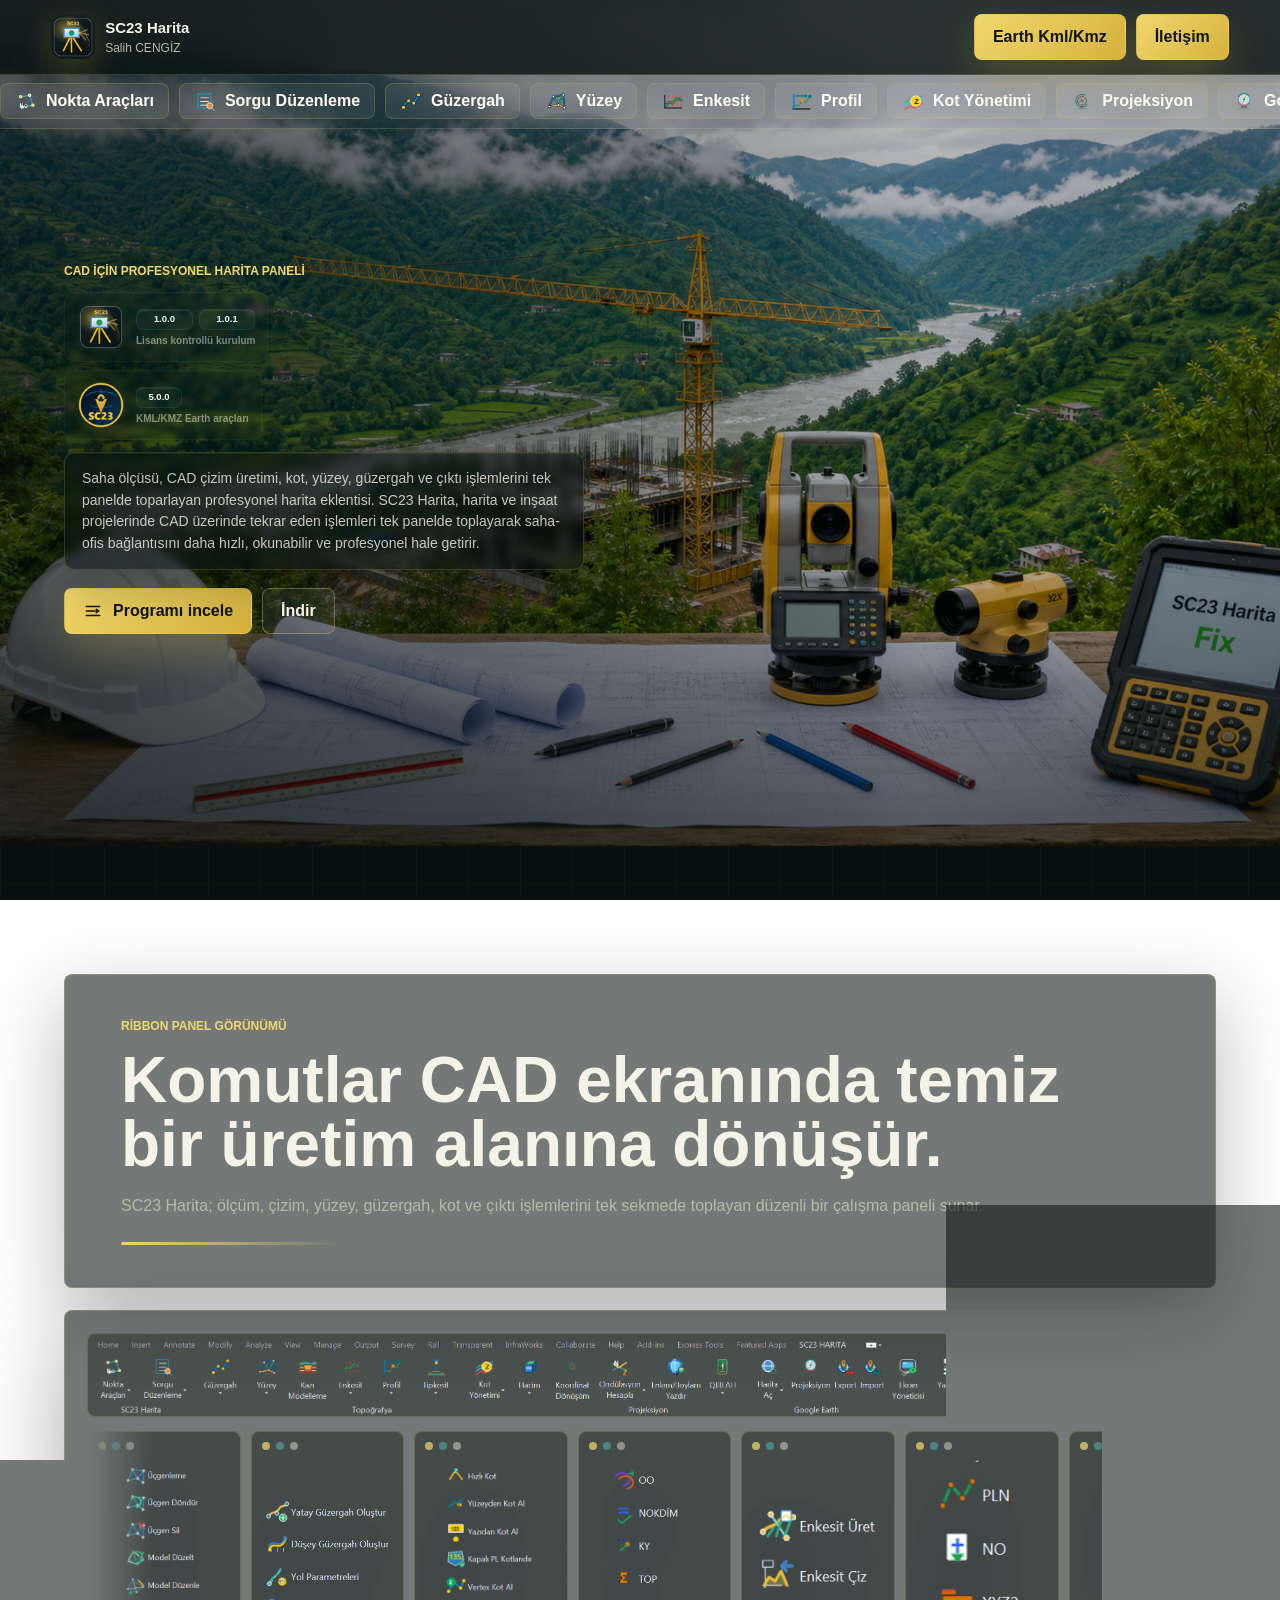
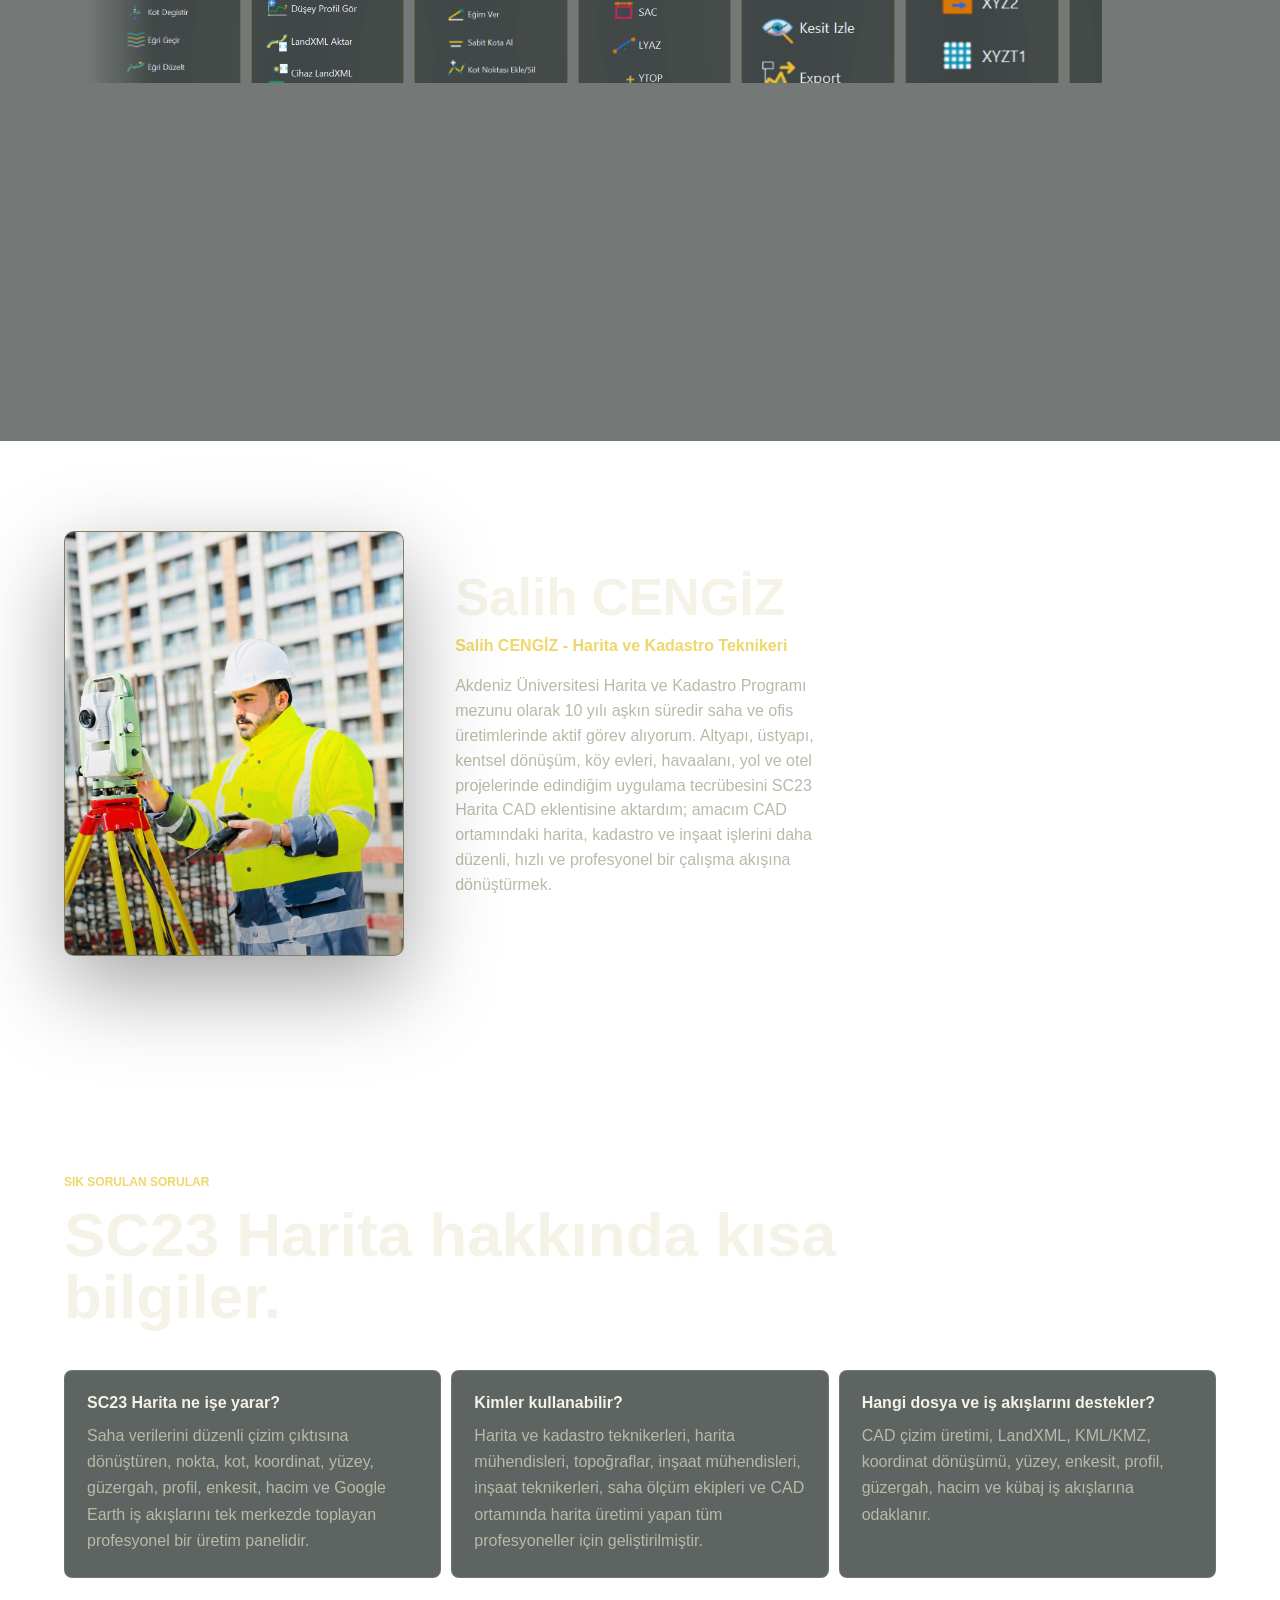
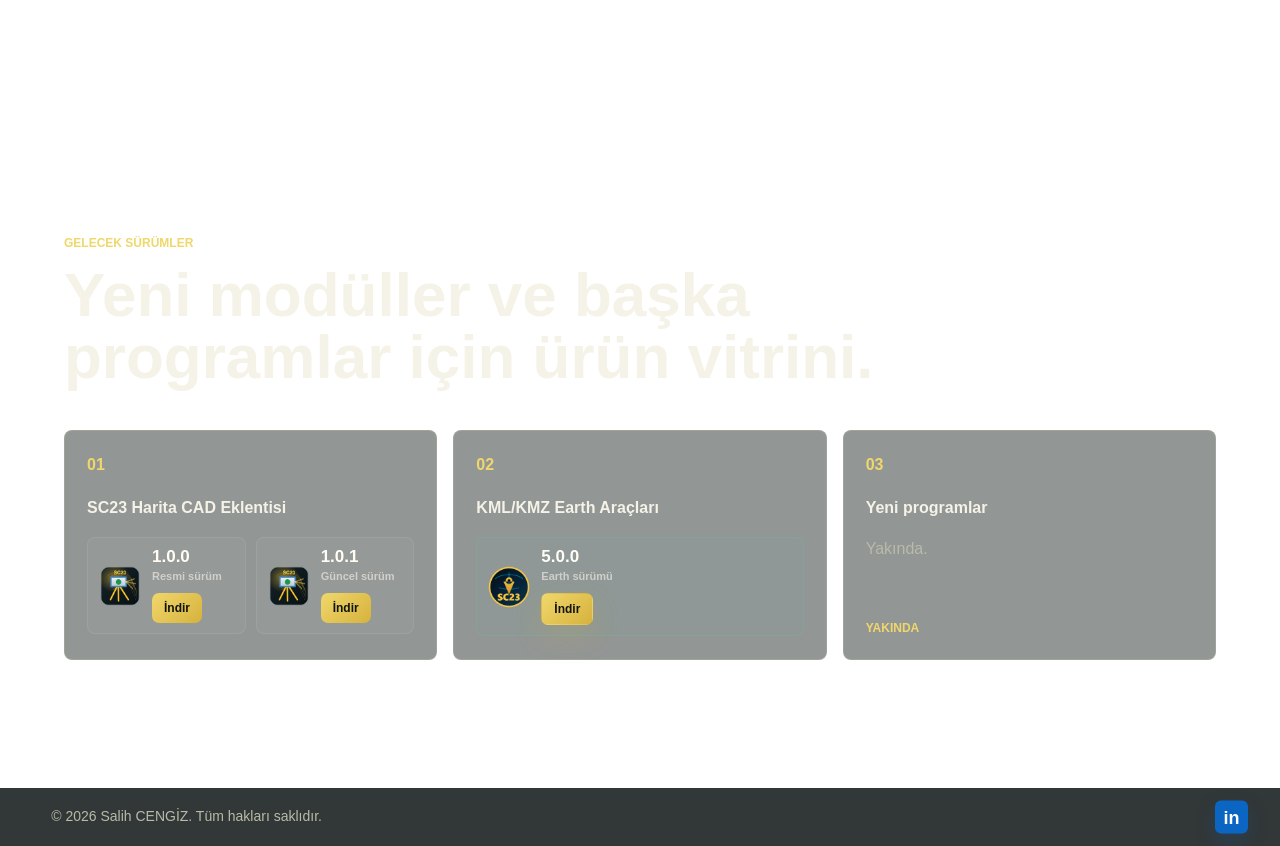
==== commit 8de5b184: "Add files via upload" ====
--- a/index.html
+++ b/index.html
@@ -206,7 +206,7 @@
         </span>
       </a>
       <nav class="nav-actions" aria-label="Hızlı bağlantılar">
-        <a class="nav-action" href="https://www.google.com/maps/d/edit?mid=1uUrxIA5HSea8VkD-RVaClRV453t70ls&usp=sharing" target="_blank" rel="noopener noreferrer">Earth Kml/Kmz</a>
+        <a class="nav-action" href="https://earth.sc23harita.com/" target="_blank" rel="noopener noreferrer">Earth Kml/Kmz</a>
         <a class="nav-action" href="mailto:Salihcengiz23@yandex.com">İletişim</a>
       </nav>
     </header>
@@ -427,7 +427,7 @@
                 <div>
                   <b>5.0.0</b>
                   <small>Earth sürümü</small>
-                  <a class="release-download" href="https://drive.google.com/file/d/1p7T5omyX6xkFho8-bq8R9VkIPQ9kzb7N/view?usp=sharing" target="_blank" rel="noopener noreferrer">İndir</a>
+                  <a class="release-download" href="https://drive.google.com/file/d/1gREPq_gkq1_2K2M6tSW2iRy_5Bgt0OLG/view?usp=sharing" target="_blank" rel="noopener noreferrer">İndir</a>
                 </div>
               </div>
             </div>
@@ -494,3 +494,7 @@
 
 
 
+
+
+
+
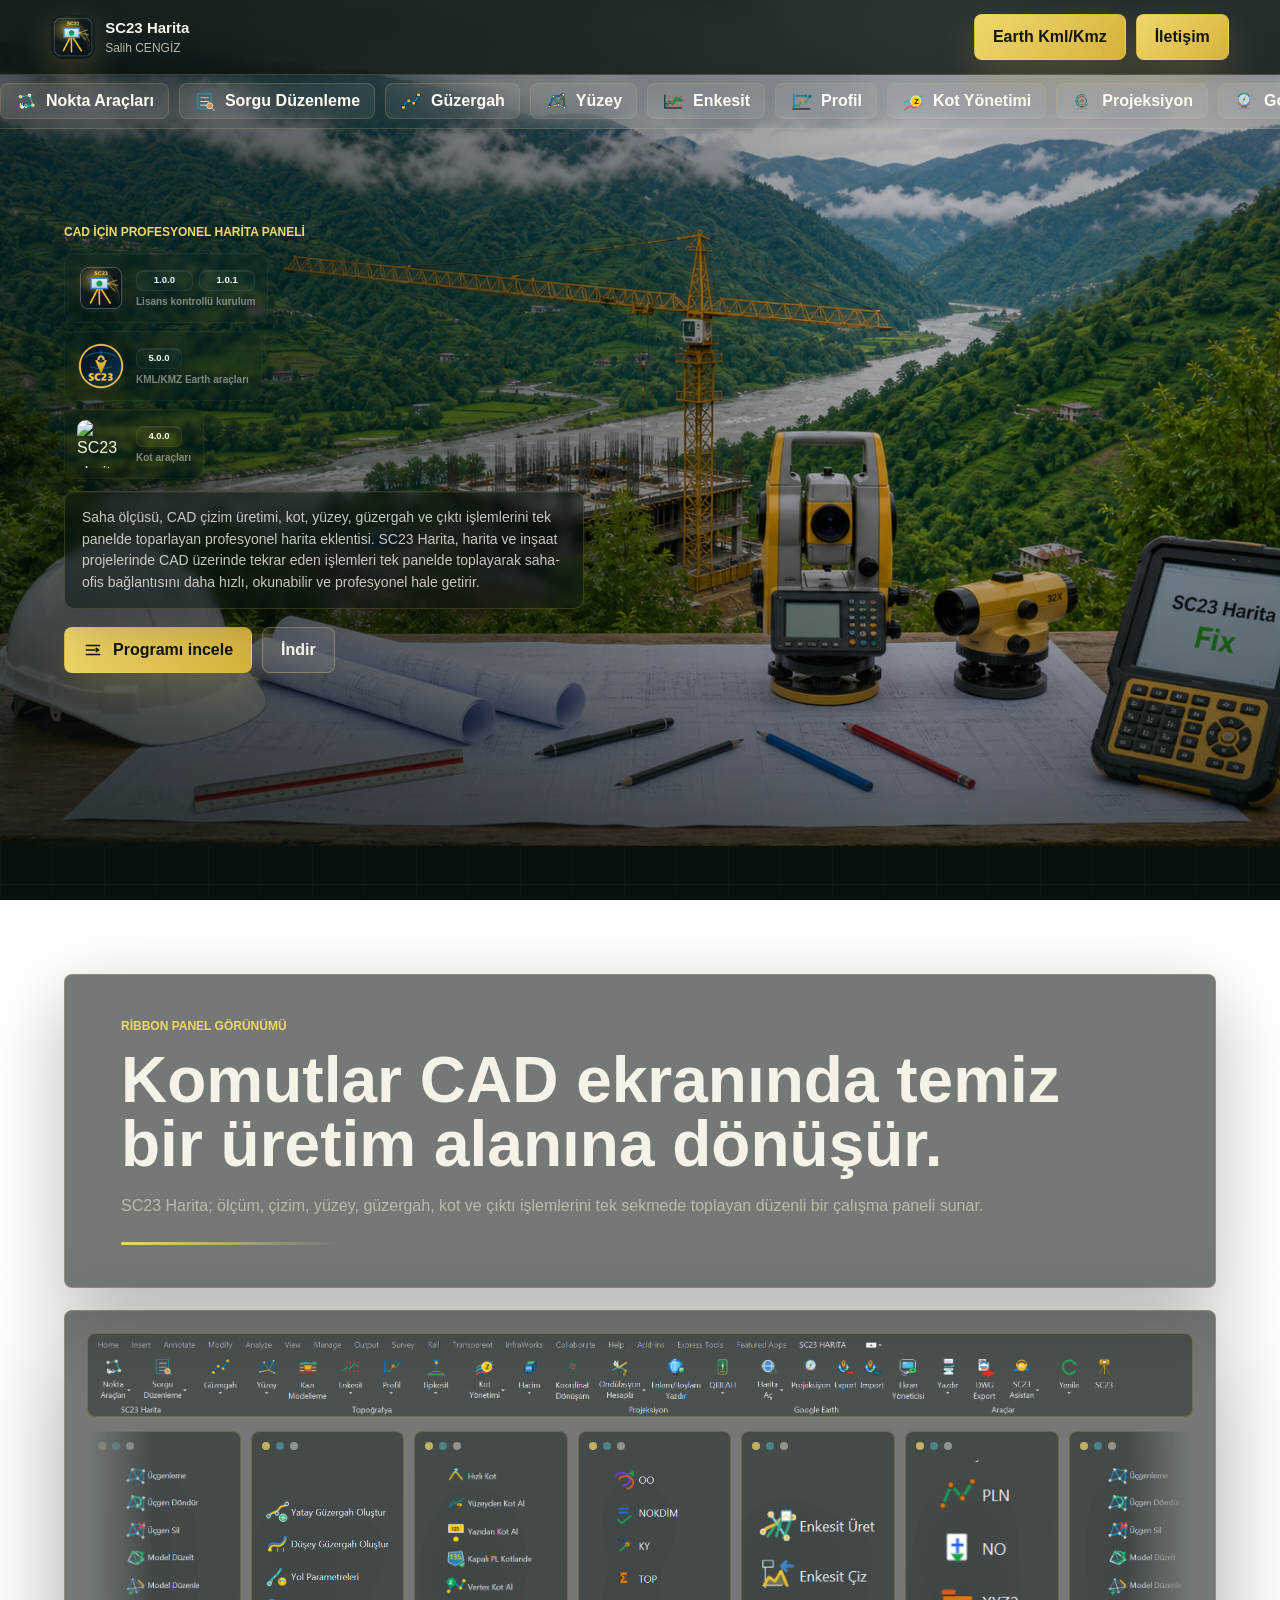
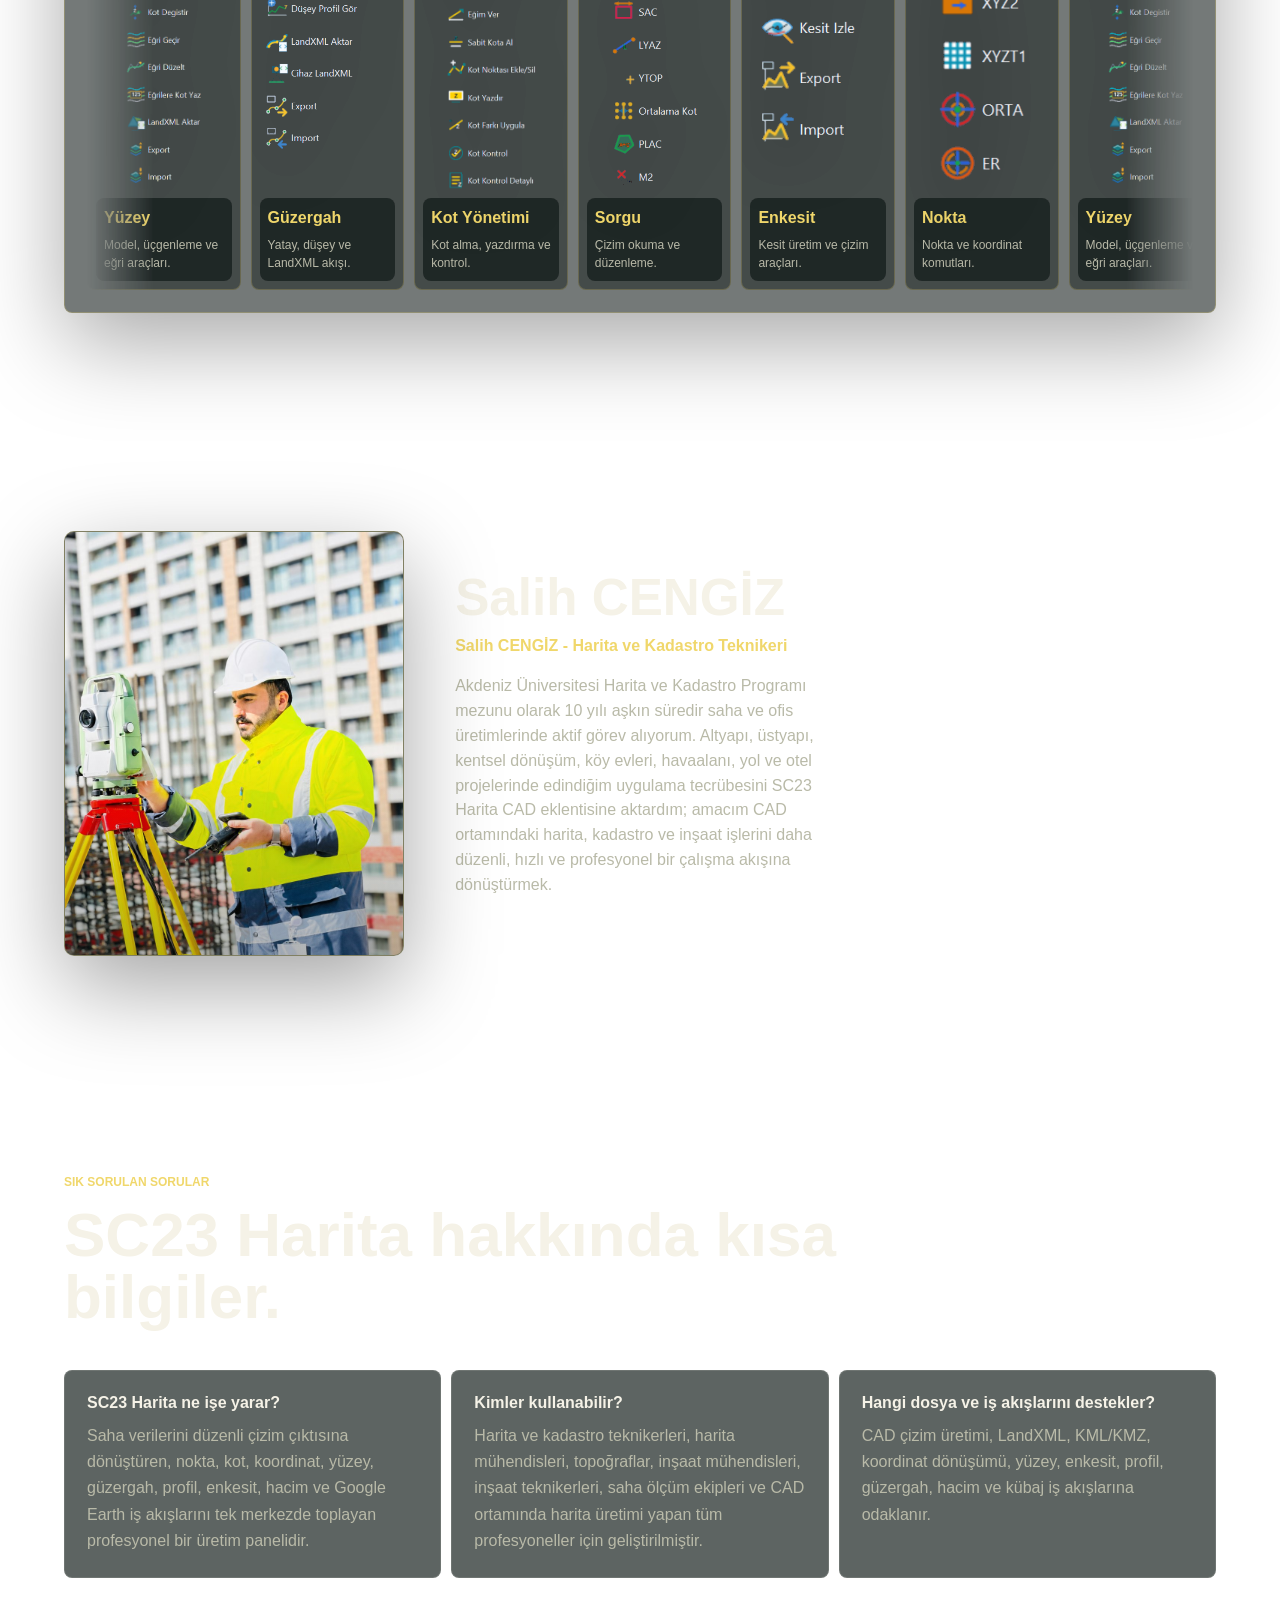
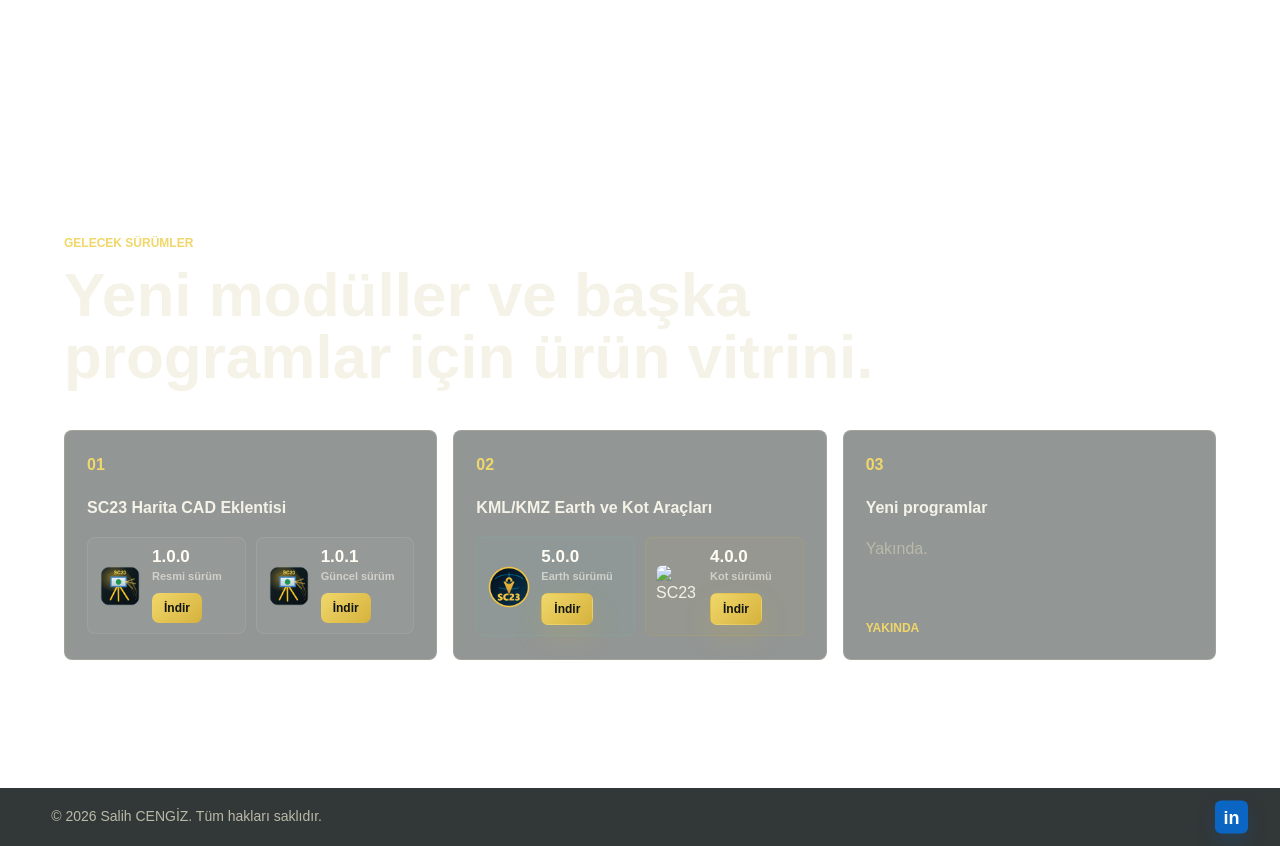
==== commit ad9c6ff6: "Add files via upload" ====
--- a/index.html
+++ b/index.html
@@ -255,6 +255,14 @@
                   <small>KML/KMZ Earth araçları</small>
                 </div>
               </div>
+              <div class="hero-title-stack hero-product-card hero-kot-card">
+                <img src="assets/sc23-kot-icon.ico?v=20260625-1" alt="SC23 Harita Kot uygulama ikonu" title="SC23 Harita Kot uygulama ikonu">
+                <div class="hero-product-copy">
+                  <h1>SC23 Harita Kot</h1>
+                  <span class="release-pill">4.0.0</span>
+                  <small>Kot araçları</small>
+                </div>
+              </div>
             </div>
             <p class="lead">
               Saha ölçüsü, CAD çizim üretimi, kot, yüzey, güzergah ve çıktı işlemlerini tek panelde toparlayan profesyonel harita eklentisi. SC23 Harita, harita ve inşaat projelerinde CAD üzerinde tekrar eden işlemleri tek panelde toplayarak saha-ofis bağlantısını daha hızlı, okunabilir ve profesyonel hale getirir.
@@ -420,14 +428,22 @@
           </article>
           <article class="roadmap-card release-card active earth-release-card">
             <span class="roadmap-index">02</span>
-            <strong>KML/KMZ Earth Araçları</strong>
-            <div class="release-options">
+            <strong>KML/KMZ Earth ve Kot Araçları</strong>
+            <div class="release-options two-up">
               <div class="release-option">
                 <img src="assets/sc23-earth-icon.ico?v=20260623-1" alt="SC23 Harita Earth 5.0.0 ikonu">
                 <div>
                   <b>5.0.0</b>
                   <small>Earth sürümü</small>
                   <a class="release-download" href="https://drive.google.com/file/d/1gREPq_gkq1_2K2M6tSW2iRy_5Bgt0OLG/view?usp=sharing" target="_blank" rel="noopener noreferrer">İndir</a>
+                </div>
+              </div>
+              <div class="release-option kot-release-option">
+                <img src="assets/sc23-kot-icon.ico?v=20260625-1" alt="SC23 Harita Kot 4.0.0 ikonu">
+                <div>
+                  <b>4.0.0</b>
+                  <small>Kot sürümü</small>
+                  <a class="release-download" href="https://drive.google.com/file/d/1SWBmNpLkAWQdV7-1FnKTMxLGFGTU1k2B/view?usp=sharing" target="_blank" rel="noopener noreferrer">İndir</a>
                 </div>
               </div>
             </div>
@@ -498,3 +514,5 @@
 
 
 
+
+
--- a/styles.css
+++ b/styles.css
@@ -1,4 +1,4 @@
-:root {
+﻿:root {
   --ink: #071110;
   --panel: #101b18;
   --panel-2: #16231f;
@@ -3771,4 +3771,27 @@
   background: linear-gradient(135deg, var(--gold-2), var(--gold)) !important;
   border: 1px solid transparent !important;
   box-shadow: 0 12px 28px rgba(214, 178, 61, 0.18) !important;
+}
+/* SC23 Harita Kot release cards */
+.hero-product-window-stack .hero-kot-card {
+  border-color: rgba(214, 178, 61, 0.08) !important;
+  background: rgba(18, 16, 7, 0.045) !important;
+}
+
+.hero-product-window-stack .hero-kot-card .release-pill {
+  border-color: rgba(214, 178, 61, 0.14) !important;
+  background: rgba(214, 178, 61, 0.04) !important;
+  color: #fff8df !important;
+}
+
+.kot-release-option {
+  border-color: rgba(214, 178, 61, 0.18) !important;
+  background: rgba(214, 178, 61, 0.045) !important;
+}
+
+.kot-release-option .release-download {
+  color: #10140f !important;
+  background: linear-gradient(135deg, var(--gold-2), var(--gold)) !important;
+  border: 1px solid transparent !important;
 }
+
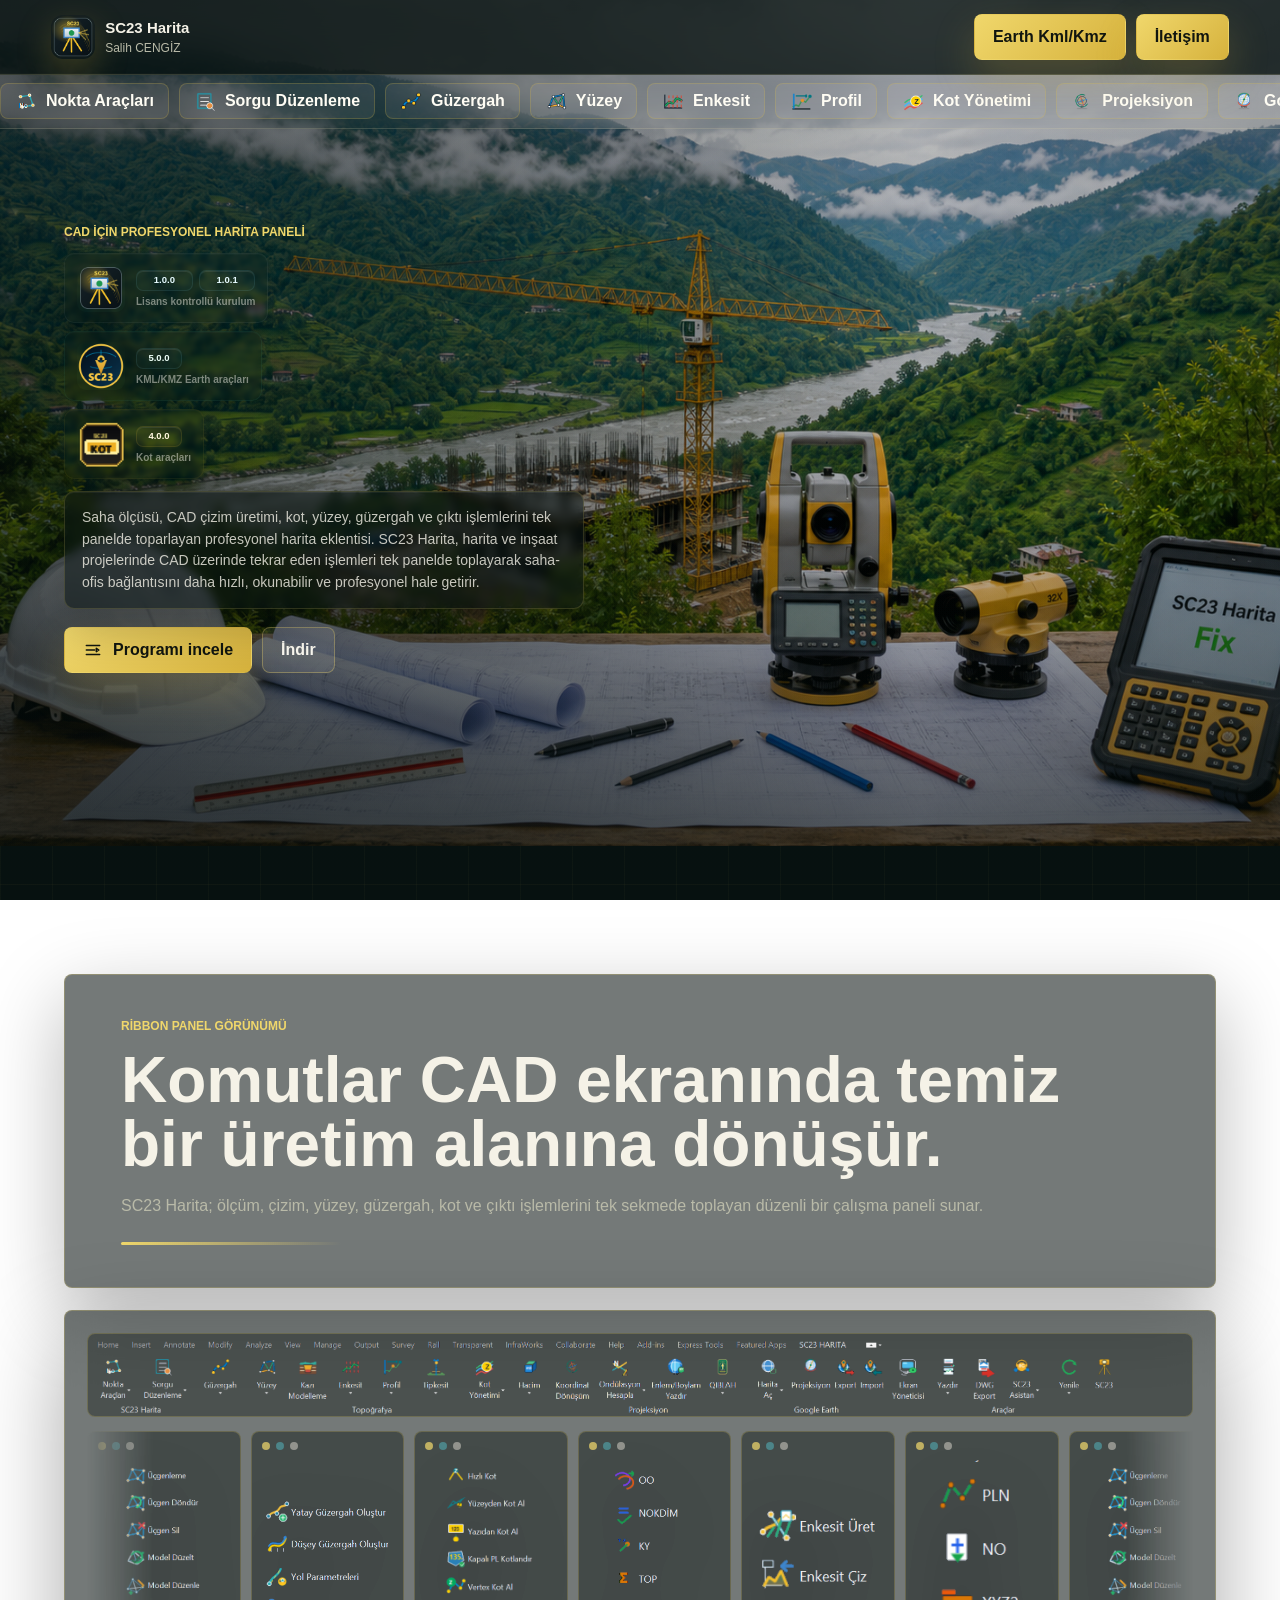
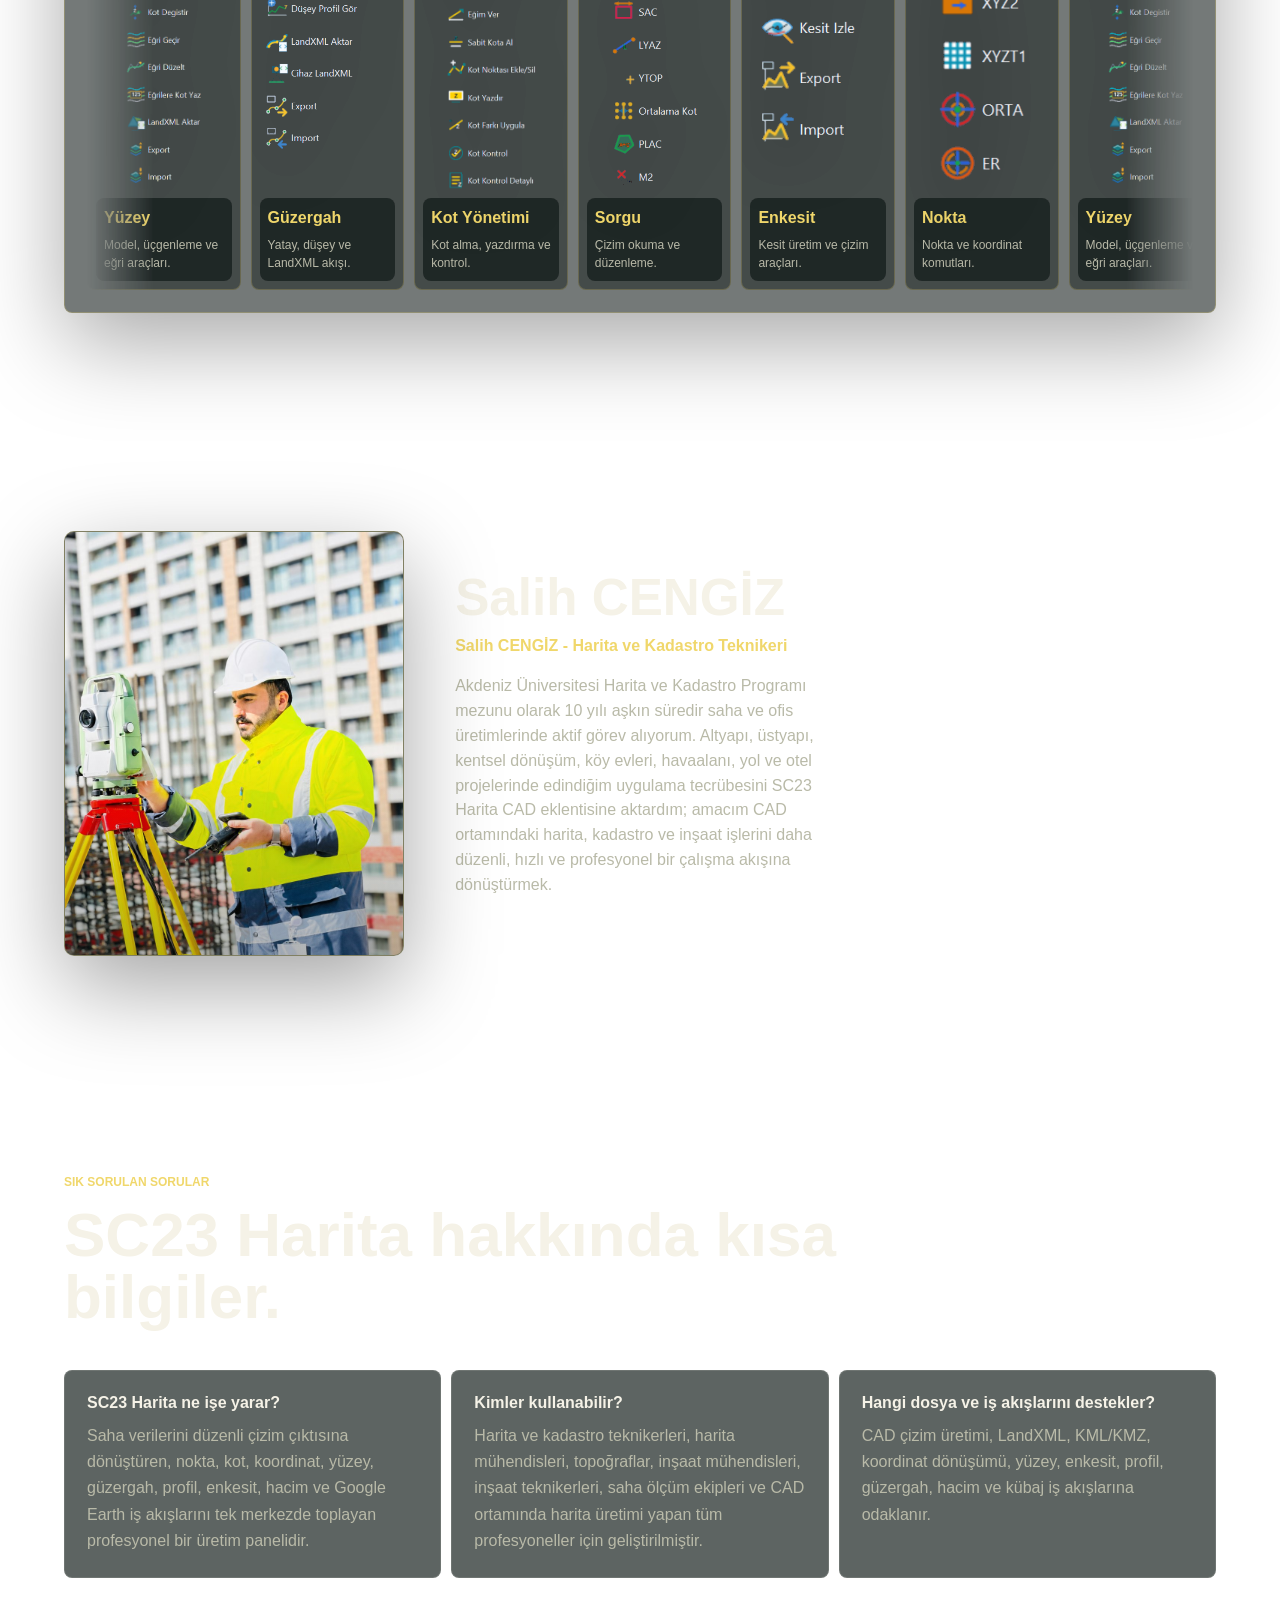
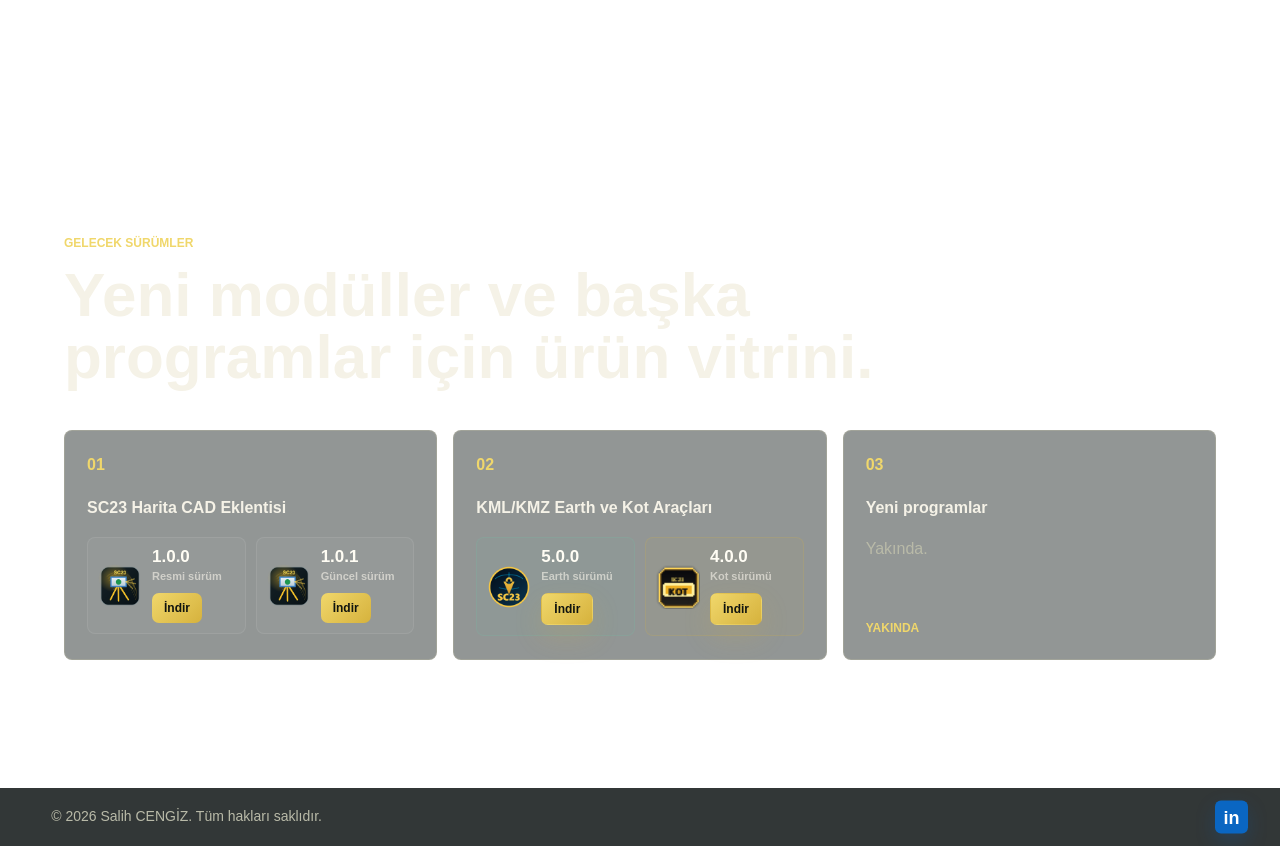
==== commit 0e755531: "Add files via upload" ====
--- a/index.html
+++ b/index.html
@@ -256,7 +256,7 @@
                 </div>
               </div>
               <div class="hero-title-stack hero-product-card hero-kot-card">
-                <img src="assets/sc23-kot-icon.ico?v=20260625-1" alt="SC23 Harita Kot uygulama ikonu" title="SC23 Harita Kot uygulama ikonu">
+                <img src="assets/sc23-kot-icon.png?v=20260625-2" alt="SC23 Harita Kot uygulama ikonu" title="SC23 Harita Kot uygulama ikonu">
                 <div class="hero-product-copy">
                   <h1>SC23 Harita Kot</h1>
                   <span class="release-pill">4.0.0</span>
@@ -439,7 +439,7 @@
                 </div>
               </div>
               <div class="release-option kot-release-option">
-                <img src="assets/sc23-kot-icon.ico?v=20260625-1" alt="SC23 Harita Kot 4.0.0 ikonu">
+                <img src="assets/sc23-kot-icon.png?v=20260625-2" alt="SC23 Harita Kot 4.0.0 ikonu">
                 <div>
                   <b>4.0.0</b>
                   <small>Kot sürümü</small>
@@ -516,3 +516,4 @@
 
 
 
+
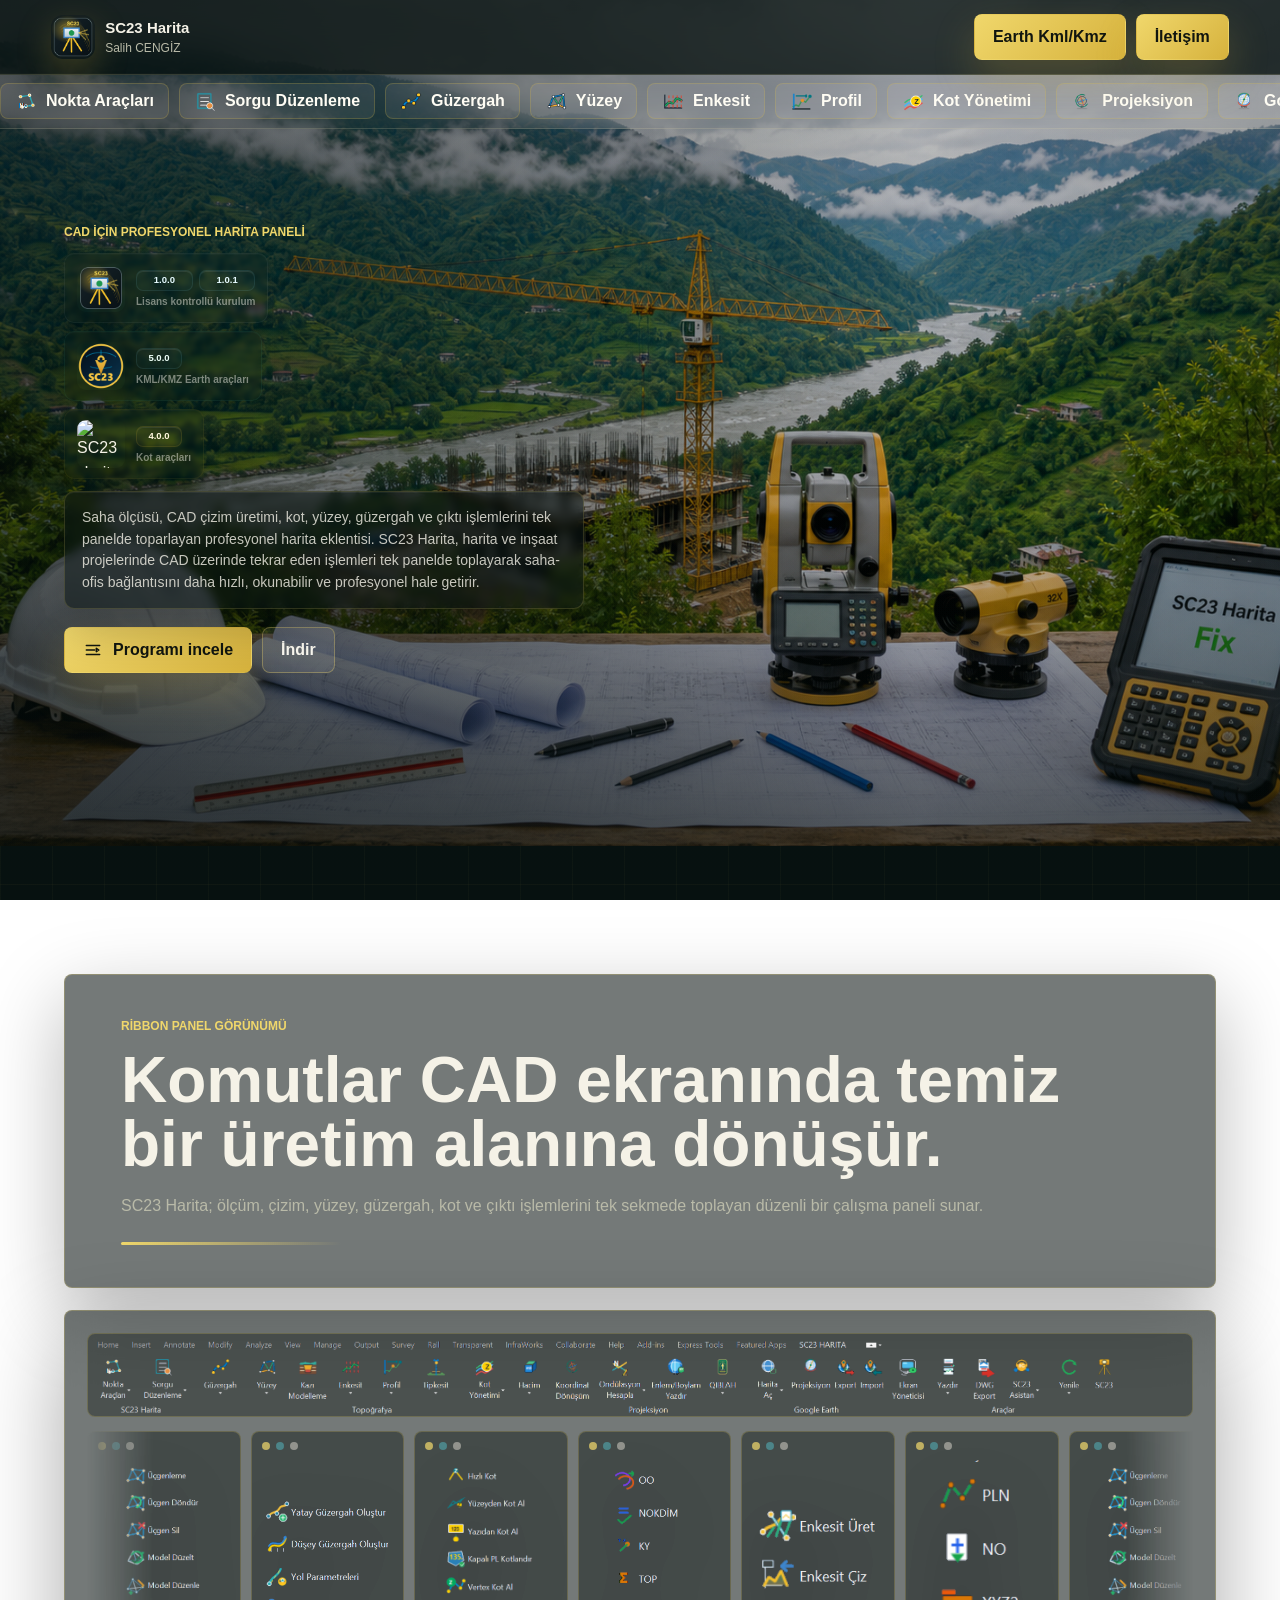
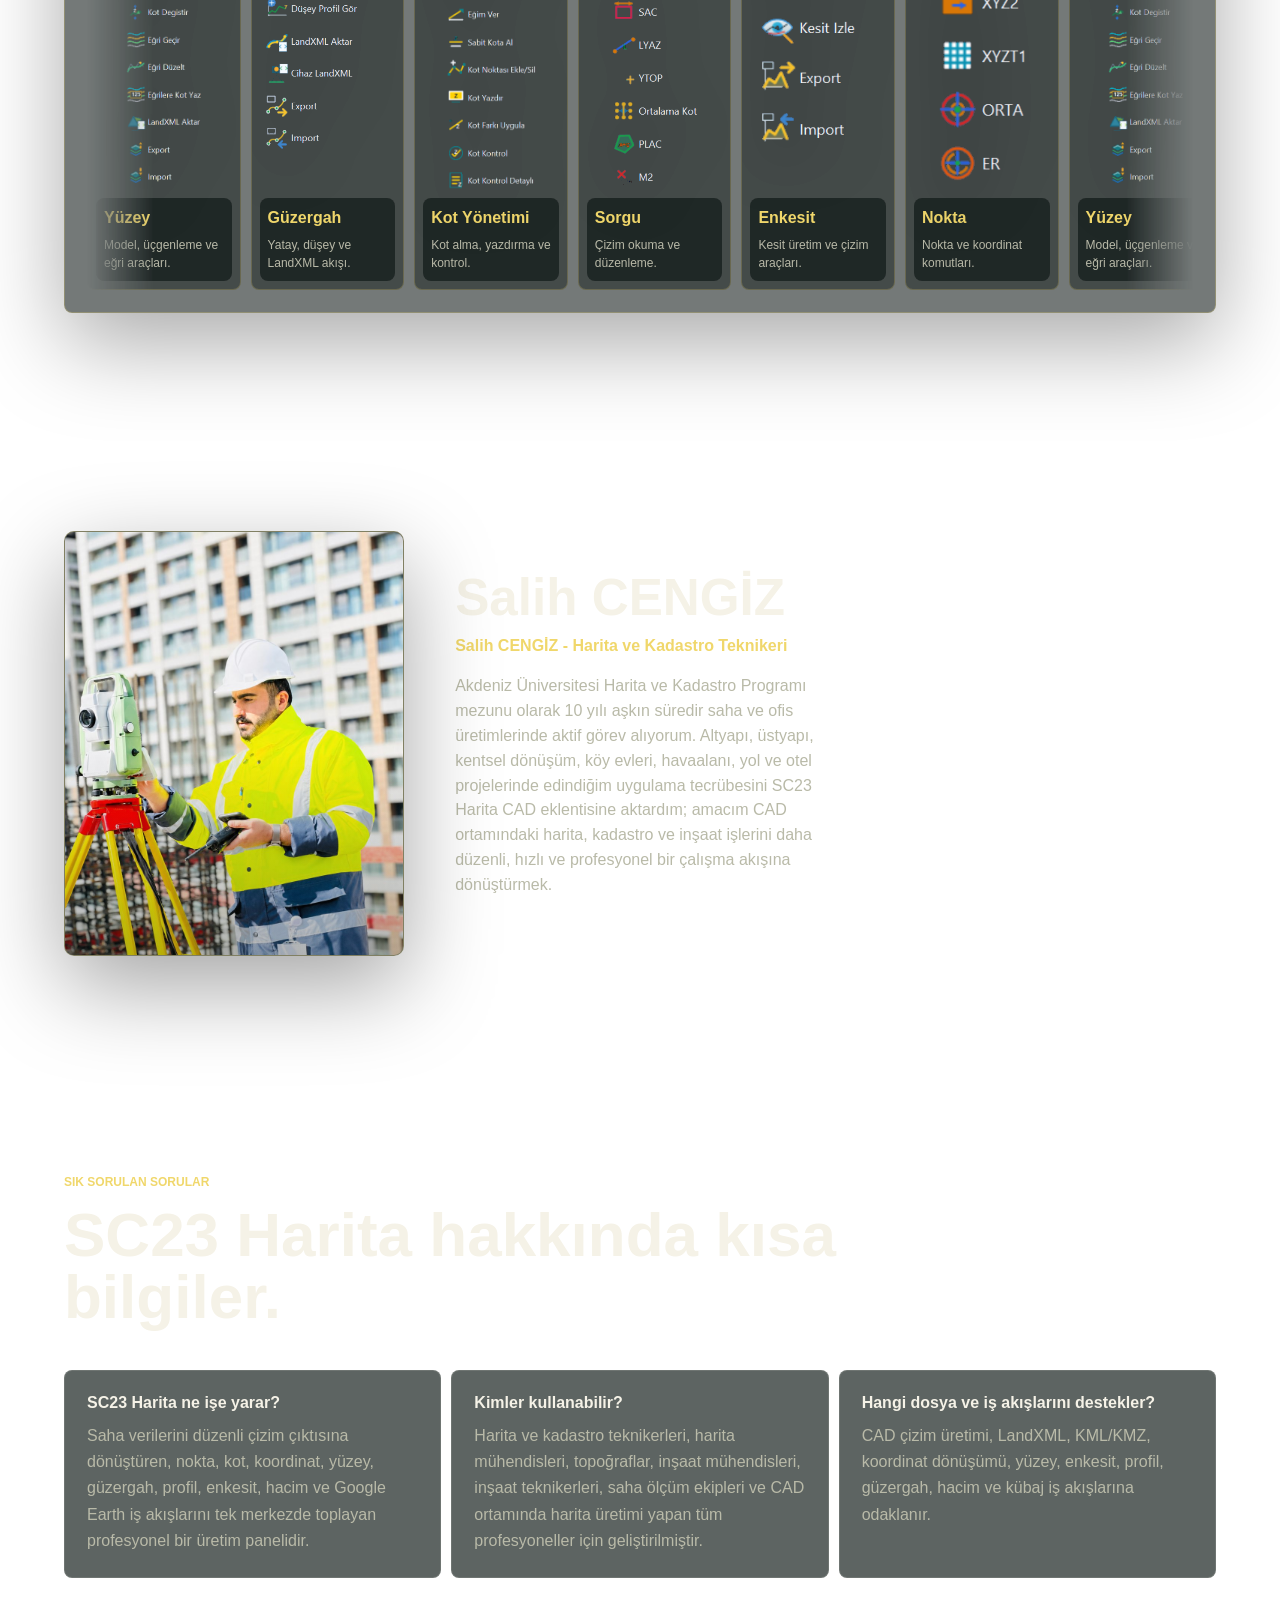
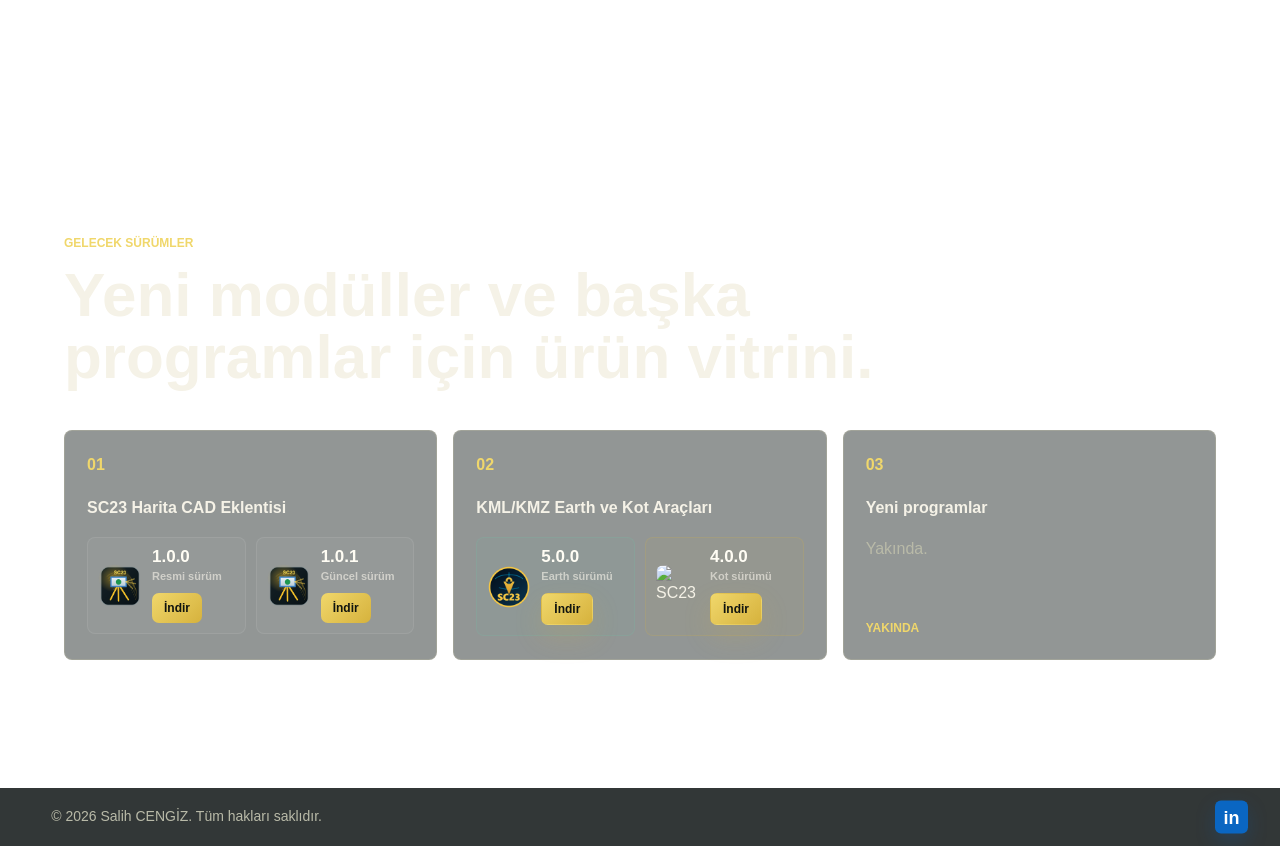
==== commit 950f107e: "Add files via upload" ====
--- a/index.html
+++ b/index.html
@@ -256,7 +256,7 @@
                 </div>
               </div>
               <div class="hero-title-stack hero-product-card hero-kot-card">
-                <img src="assets/sc23-kot-icon.png?v=20260625-2" alt="SC23 Harita Kot uygulama ikonu" title="SC23 Harita Kot uygulama ikonu">
+                <img src="assets/sc23-kot-icon-256.png?v=20260625-4" alt="SC23 Harita Kot uygulama ikonu" title="SC23 Harita Kot uygulama ikonu">
                 <div class="hero-product-copy">
                   <h1>SC23 Harita Kot</h1>
                   <span class="release-pill">4.0.0</span>
@@ -439,7 +439,7 @@
                 </div>
               </div>
               <div class="release-option kot-release-option">
-                <img src="assets/sc23-kot-icon.png?v=20260625-2" alt="SC23 Harita Kot 4.0.0 ikonu">
+                <img src="assets/sc23-kot-icon-256.png?v=20260625-4" alt="SC23 Harita Kot 4.0.0 ikonu">
                 <div>
                   <b>4.0.0</b>
                   <small>Kot sürümü</small>
@@ -517,3 +517,5 @@
 
 
 
+
+
--- a/styles.css
+++ b/styles.css
@@ -3793,5 +3793,81 @@
   color: #10140f !important;
   background: linear-gradient(135deg, var(--gold-2), var(--gold)) !important;
   border: 1px solid transparent !important;
+}
+/* Mobile hero final fit after Kot card */
+@media (max-width: 760px) {
+  .hero-product-window-stack {
+    gap: 5px !important;
+  }
+
+  .hero-product-window-stack .hero-product-card,
+  .hero-product-card {
+    width: min(100%, 292px) !important;
+    padding: 6px 8px !important;
+    gap: 7px !important;
+  }
+
+  .hero-product-window-stack .hero-product-card img,
+  .hero-product-card img {
+    width: 32px !important;
+    height: 32px !important;
+    border-radius: 7px !important;
+  }
+
+  .hero-product-window-stack .hero-product-copy h1,
+  .hero-product-copy h1,
+  .hero-product-copy strong {
+    font-size: 19px !important;
+    line-height: 1 !important;
+  }
+
+  .hero-product-window-stack .hero-product-copy .release-pill {
+    min-width: 39px !important;
+    min-height: 18px !important;
+    padding: 2px 5px !important;
+    font-size: 8px !important;
+  }
+
+  .hero-product-window-stack .hero-product-copy small,
+  .hero-product-copy small {
+    font-size: 8.8px !important;
+    line-height: 1.05 !important;
+  }
+
+  .hero-brand-block .lead {
+    margin-top: calc(64vh - 215px) !important;
+    padding: 12px 13px !important;
+    font-size: 13px !important;
+    line-height: 1.42 !important;
+  }
+
+  .hero-brand-block .hero-actions {
+    width: min(100%, 292px) !important;
+    margin-top: 8px !important;
+  }
+}
+
+@media (max-width: 380px) {
+  .hero-brand-block .lead {
+    margin-top: calc(64vh - 230px) !important;
+  }
+}
+/* Sharper Kot icon display */
+.hero-product-window-stack .hero-kot-card img,
+.kot-release-option img {
+  image-rendering: auto !important;
+  transform: translateZ(0) !important;
+}
+
+@media (max-width: 760px) {
+  .hero-product-window-stack .hero-kot-card img {
+    width: 42px !important;
+    height: 42px !important;
+  }
+
+  .kot-release-option img {
+    width: 42px !important;
+    height: 42px !important;
+  }
 }
 
